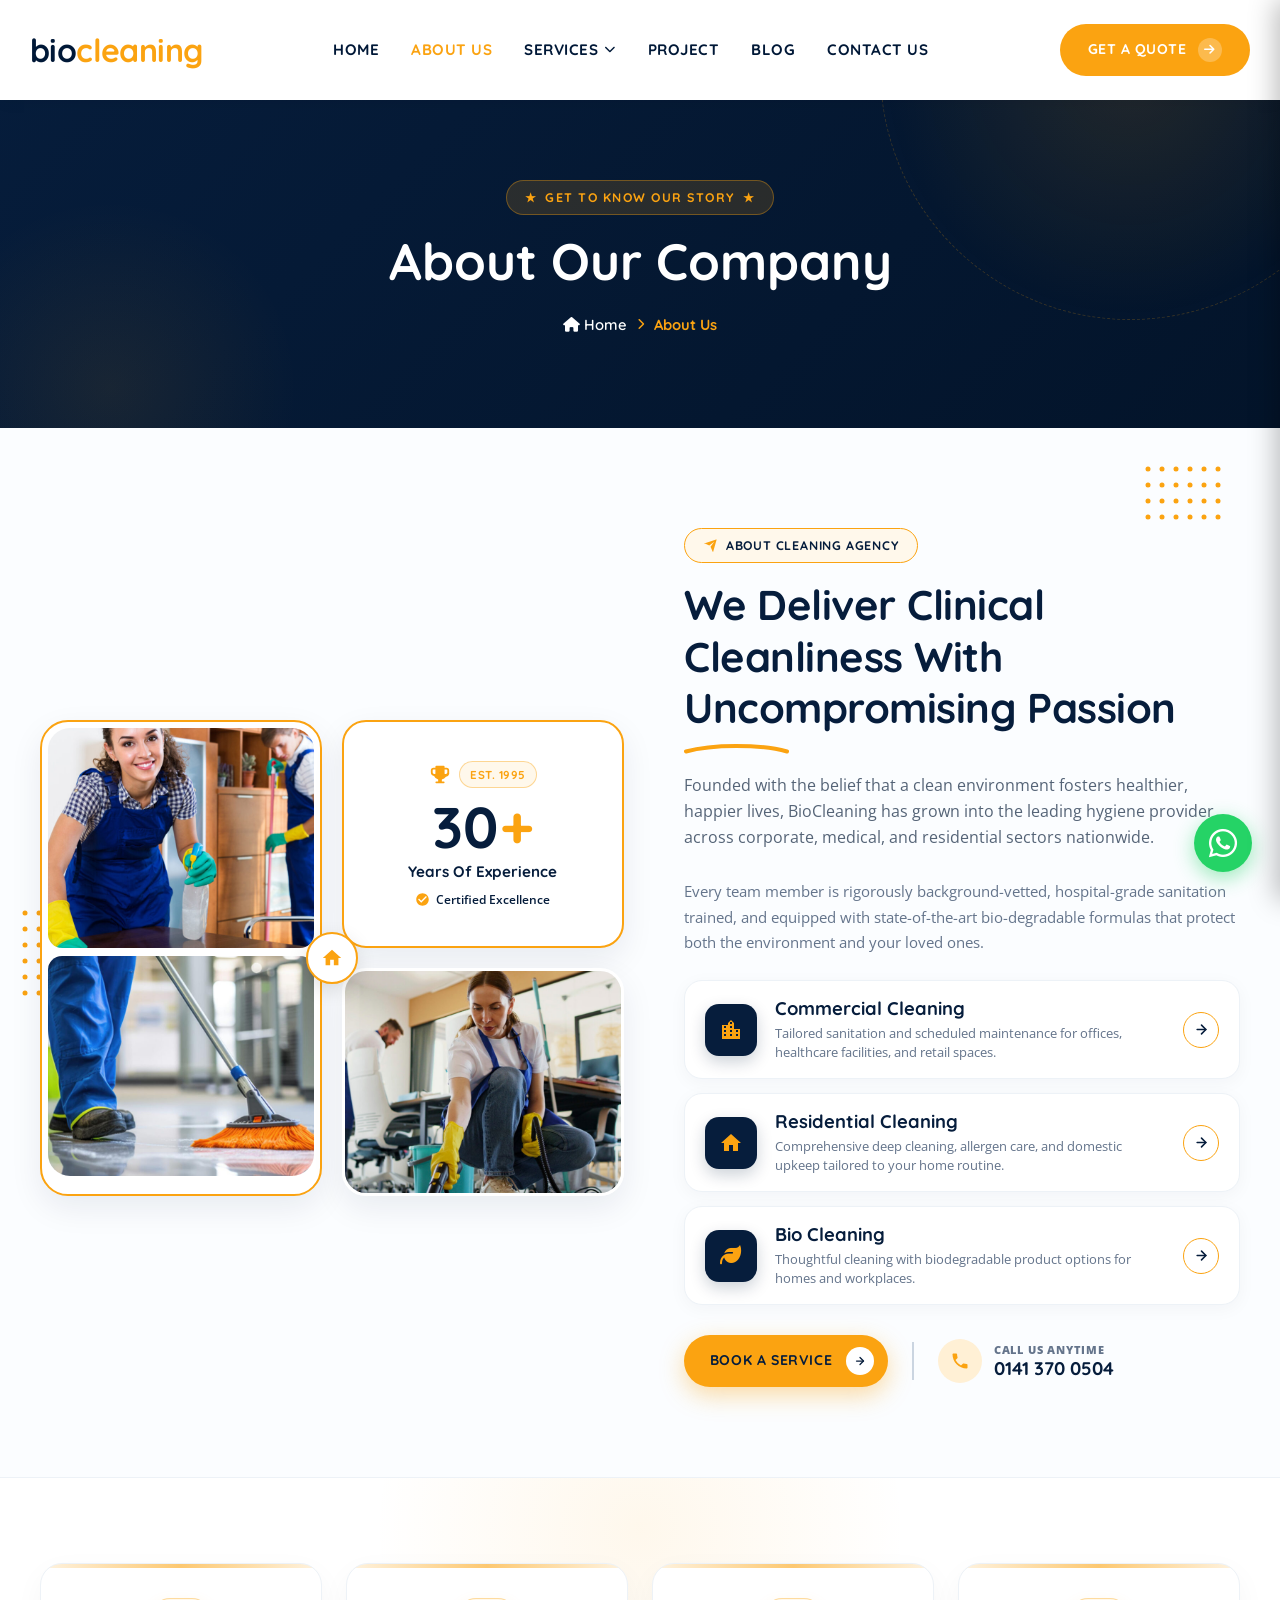
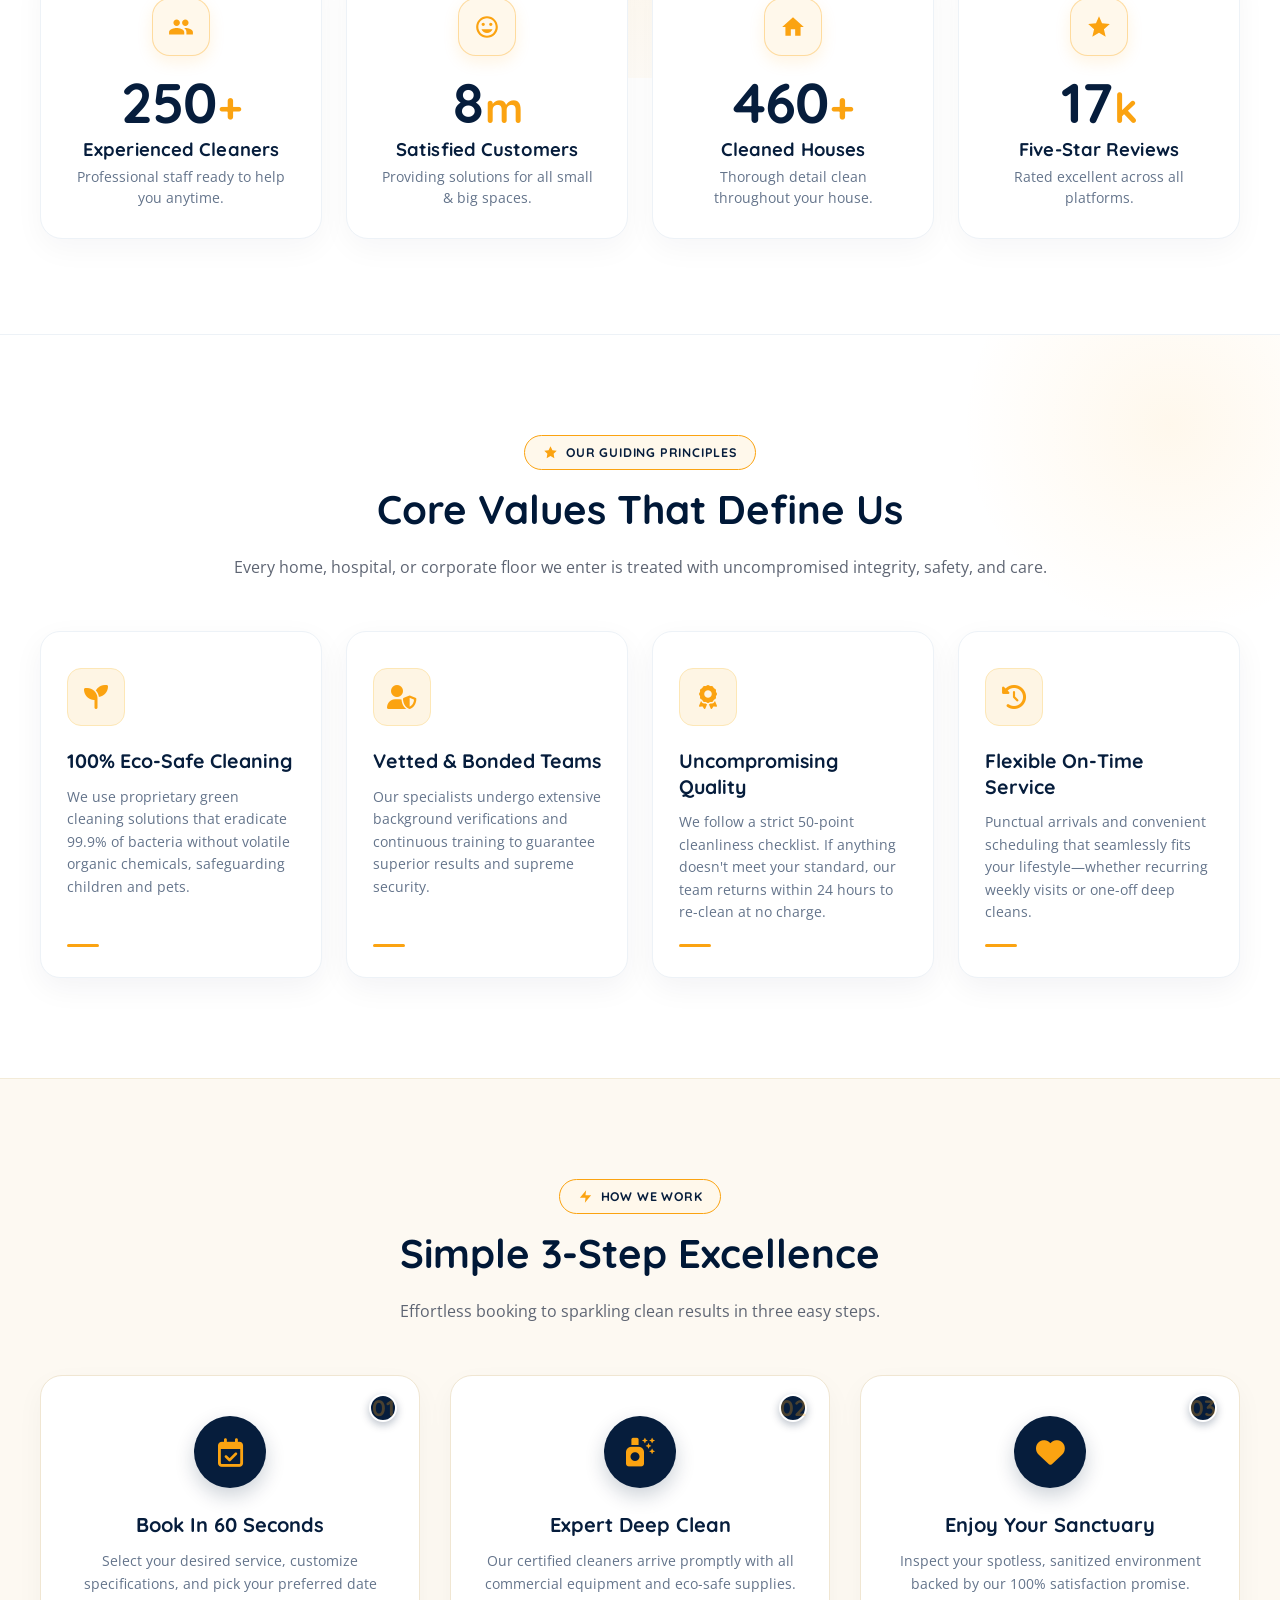
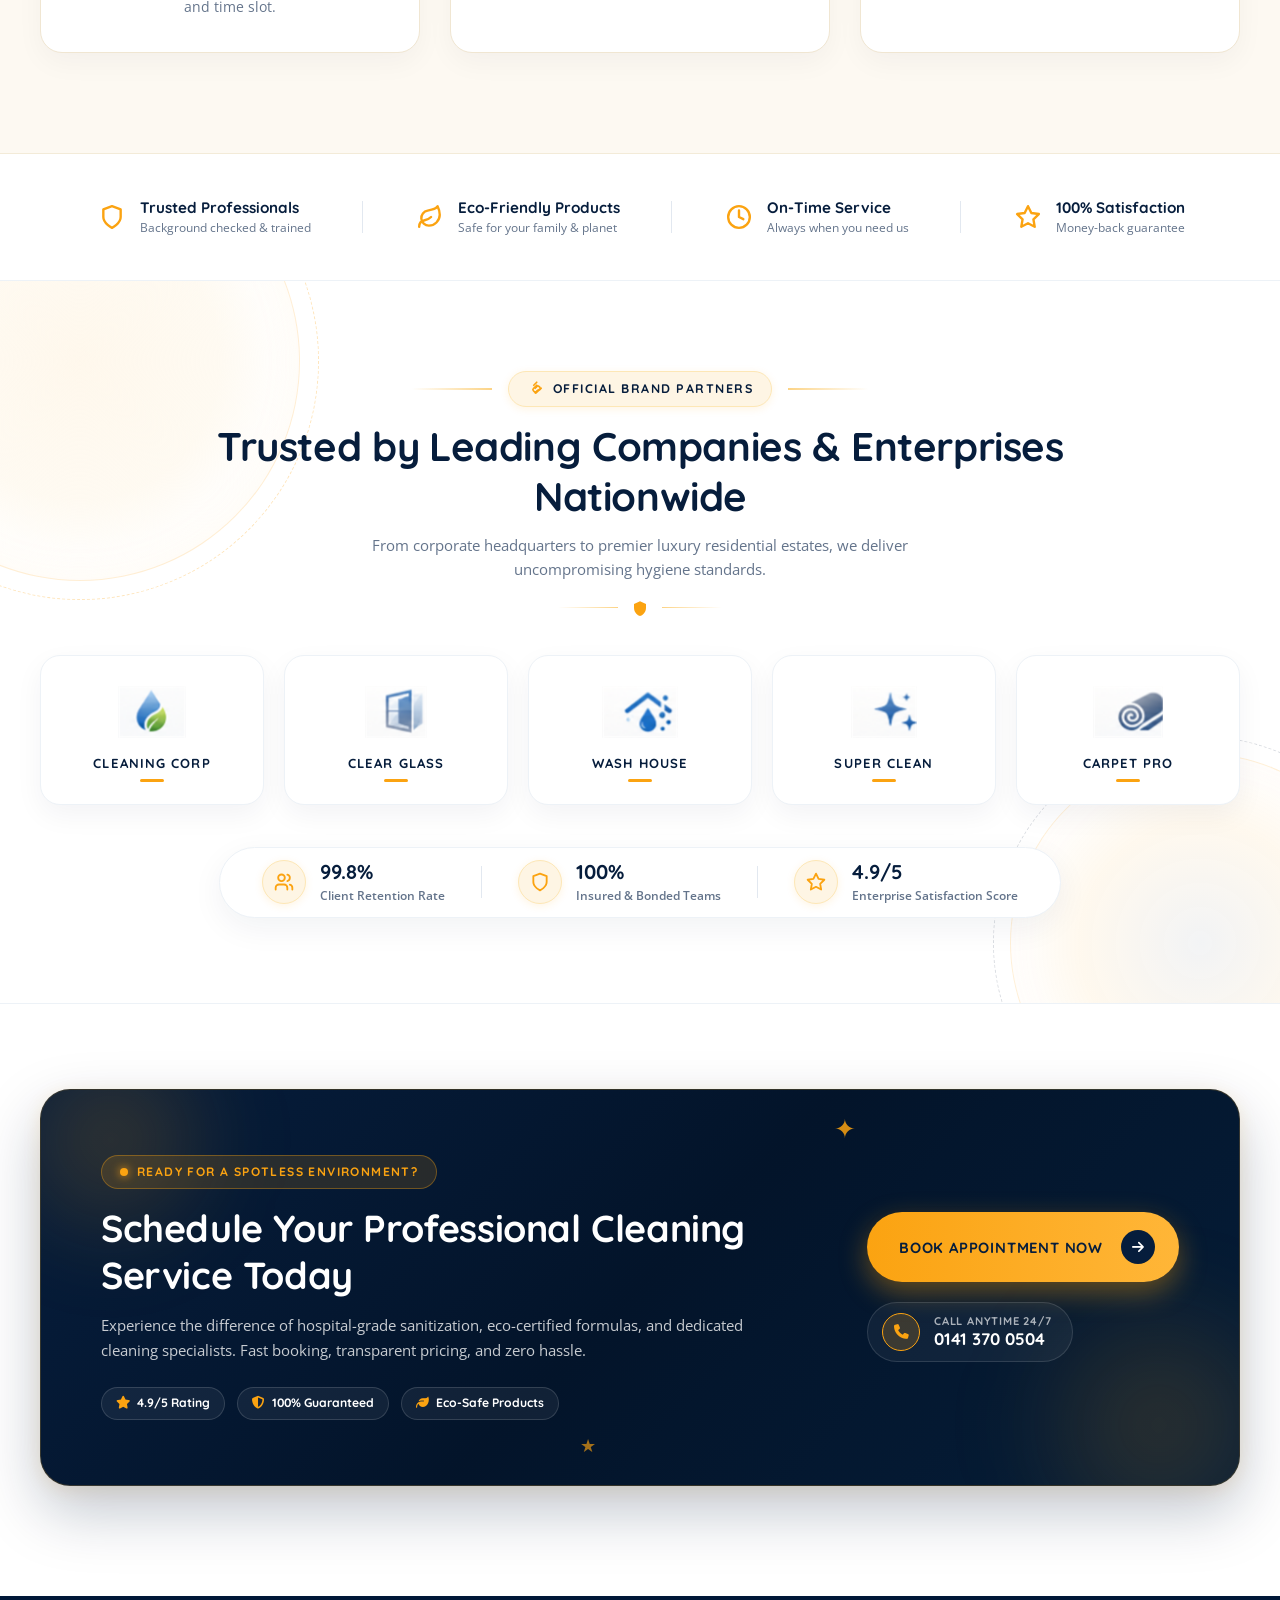
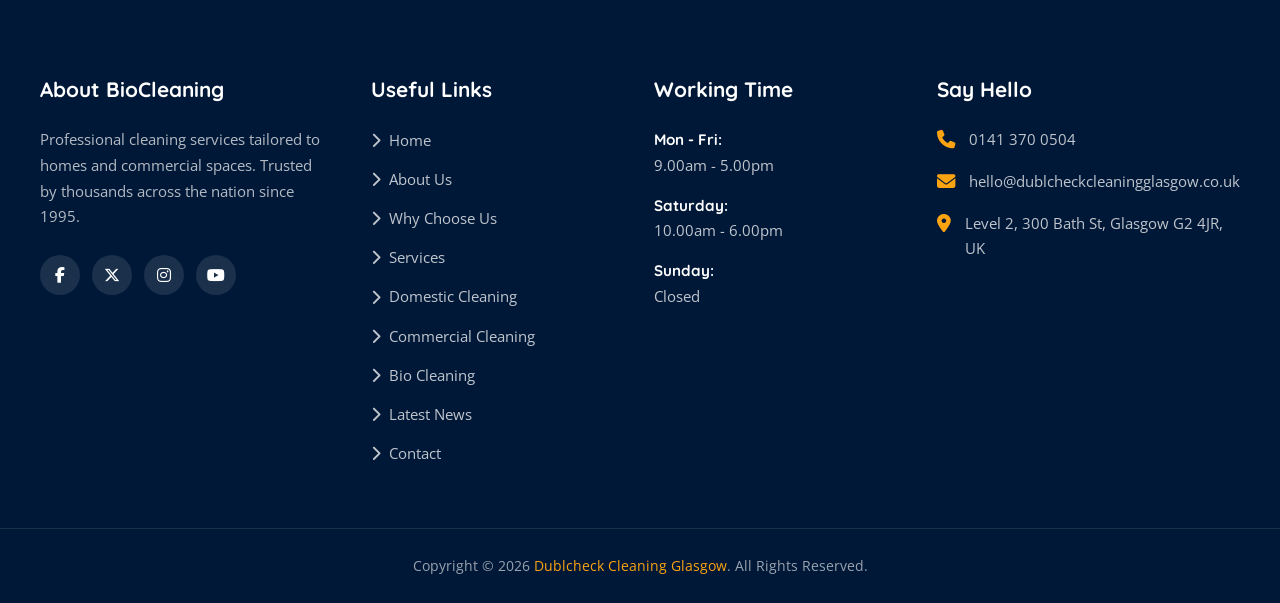
==== about.html @ 75a627cc "added" ====
<!DOCTYPE html>
<html lang="en">
<head>
  <meta charset="UTF-8">
  <meta name="viewport" content="width=device-width, initial-scale=1.0">
  <title>About Us - BioCleaning Professional Cleaning Services</title>

  <!-- Favicon -->
  <link rel="icon" type="image/png" href="assets/images/cropped-fevicon-32x32.png">

  <!-- Google Fonts -->
  <link rel="preconnect" href="https://fonts.googleapis.com">
  <link rel="preconnect" href="https://fonts.gstatic.com" crossorigin>
  <link href="https://fonts.googleapis.com/css2?family=Caveat:wght@600;700&family=Open+Sans:wght@400;500;600;700&family=Quicksand:wght@600;700&display=swap" rel="stylesheet">

  <!-- Font Awesome 6 Icons CDN -->
  <link rel="stylesheet" href="https://cdnjs.cloudflare.com/ajax/libs/font-awesome/6.5.1/css/all.min.css">

  <!-- Stylesheets -->
  <link rel="stylesheet" href="css/style.css?v=8.5">
  <link rel="stylesheet" href="css/responsive.css?v=8.5">
</head>
<body class="page-about">

  <!-- ==========================================================================
       HEADER & NAVIGATION (EXACT SAME AS HOME PAGE)
       ========================================================================== -->
  <header class="site-header">
    <div class="header-container">
      <!-- Logo (Text Branding) -->
      <a href="index.html" class="logo-area text-logo">
        <span class="logo-text">bio<span class="logo-accent">cleaning</span></span>
      </a>

      <!-- Desktop Navigation Menu -->
      <nav class="main-nav">
        <ul class="nav-list">
          <li class="nav-item">
            <a href="index.html" class="nav-link">Home</a>
          </li>
          <li class="nav-item active">
            <a href="about.html" class="nav-link">About Us</a>
          </li>
          <li class="nav-item nav-item-has-mega">
            <a href="index.html#services" class="nav-link">Services <i class="fa-solid fa-chevron-down"></i></a>
            <div class="dropdown-mega-menu">
              <div class="mega-menu-grid">
                <!-- Left Column: Commercial Cleaning -->
                <div class="mega-menu-column commercial-column">
                  <div class="mega-column-header">
                    <span class="mega-header-icon"><i class="fa-solid fa-building"></i></span>
                    <div class="mega-header-title">
                      <h4>Commercial Cleaning</h4>
                      <small>Enterprise & Facility</small>
                    </div>
                  </div>
                  <ul class="mega-service-list">
                    <li><a href="index.html#services"><i class="fa-solid fa-chevron-right"></i> Office & Workspace Cleaning</a></li>
                    <li><a href="index.html#services"><i class="fa-solid fa-chevron-right"></i> Corporate Facility Maintenance</a></li>
                    <li><a href="index.html#services"><i class="fa-solid fa-chevron-right"></i> Commercial Floor Scrubbing</a></li>
                    <li><a href="index.html#services"><i class="fa-solid fa-chevron-right"></i> Industrial & Warehouse Cleaning</a></li>
                    <li><a href="index.html#services"><i class="fa-solid fa-chevron-right"></i> Window & Glass Facade Cleaning</a></li>
                    <li><a href="index.html#services"><i class="fa-solid fa-chevron-right"></i> Healthcare & Clinic Sanitization</a></li>
                    <li><a href="index.html#services"><i class="fa-solid fa-chevron-right"></i> Post-Construction Cleanup</a></li>
                  </ul>
                  <a href="index.html#services" class="mega-col-footer-btn">
                    <span>Explore Commercial</span>
                    <i class="fa-solid fa-arrow-right"></i>
                  </a>
                </div>

                <!-- Right Column: Domestic Cleaning -->
                <div class="mega-menu-column domestic-column">
                  <div class="mega-column-header">
                    <span class="mega-header-icon"><i class="fa-solid fa-house-chimney"></i></span>
                    <div class="mega-header-title">
                      <h4>Domestic Cleaning</h4>
                      <small>Home & Residential</small>
                    </div>
                  </div>
                  <ul class="mega-service-list">
                    <li><a href="index.html#services"><i class="fa-solid fa-chevron-right"></i> House & Apartment Deep Clean</a></li>
                    <li><a href="index.html#services"><i class="fa-solid fa-chevron-right"></i> Kitchen & Oven Degreasing</a></li>
                    <li><a href="index.html#services"><i class="fa-solid fa-chevron-right"></i> Bathroom Sanitization & Tiles</a></li>
                    <li><a href="index.html#services"><i class="fa-solid fa-chevron-right"></i> Carpet & Upholstery Steaming</a></li>
                    <li><a href="index.html#services"><i class="fa-solid fa-chevron-right"></i> Move-In / Move-Out Cleaning</a></li>
                    <li><a href="index.html#services"><i class="fa-solid fa-chevron-right"></i> Spring Seasonal Refresh</a></li>
                    <li><a href="index.html#services"><i class="fa-solid fa-chevron-right"></i> Bio-Safe Allergen Elimination</a></li>
                  </ul>
                  <a href="index.html#services" class="mega-col-footer-btn">
                    <span>Explore Domestic</span>
                    <i class="fa-solid fa-arrow-right"></i>
                  </a>
                </div>
                <div class="mega-menu-column bio-column">
                  <div class="mega-column-header">
                    <span class="mega-header-icon"><i class="fa-solid fa-leaf"></i></span>
                    <div class="mega-header-title">
                      <h4>Bio Cleaning</h4>
                      <small>Eco-Friendly &amp; Hygienic</small>
                    </div>
                  </div>
                  <ul class="mega-service-list">
                    <li><a href="bio-cleaning.html#biohazard"><i class="fa-solid fa-chevron-right"></i> Biohazard &amp; Trauma Cleaning</a></li>
                    <li><a href="bio-cleaning.html#restoration"><i class="fa-solid fa-chevron-right"></i> Environmental &amp; Structural Restoration</a></li>
                    <li><a href="bio-cleaning.html#infection-control"><i class="fa-solid fa-chevron-right"></i> Infection Control &amp; Public Health</a></li>
                    <li><a href="bio-cleaning.html#social-support"><i class="fa-solid fa-chevron-right"></i> Social &amp; Mental-Health-Related Cleaning</a></li>
                  </ul>
                  <a href="bio-cleaning.html" class="mega-col-footer-btn">
                    <span>Explore Bio Cleaning</span>
                    <i class="fa-solid fa-arrow-right"></i>
                  </a>
                </div>
              </div>
            </div>
          </li>
          <li class="nav-item">
            <a href="index.html#projects" class="nav-link">Project</a>
          </li>
          <li class="nav-item">
            <a href="index.html#blog" class="nav-link">Blog</a>
          </li>
          <li class="nav-item">
            <a href="index.html#footer" class="nav-link">Contact Us</a>
          </li>
        </ul>
      </nav>

      <!-- Header Right Utilities -->
      <div class="header-right">
        <a href="index.html#bookingCard" class="btn btn-primary header-quote-btn">
          <span>Get a Quote</span>
          <span class="btn-arrow"><i class="fa-solid fa-arrow-right"></i></span>
        </a>
        <button class="hamburger-btn" aria-label="Toggle Menu"><i class="fa-solid fa-bars"></i></button>
      </div>
    </div>
  </header>

  <!-- Mobile Drawer Menu -->
  <div class="drawer-backdrop"></div>
  <aside class="mobile-drawer">
    <div class="mobile-drawer-header">
      <div class="mobile-logo text-logo">
        <a href="index.html" class="logo-text logo-text-white">bio<span class="logo-accent">cleaning</span></a>
      </div>
      <button class="mobile-close-btn" aria-label="Close Menu"><i class="fa-solid fa-xmark"></i></button>
    </div>
    <ul class="mobile-nav-list">
      <li class="mobile-nav-item"><a href="index.html">Home</a></li>
      <li class="mobile-nav-item active"><a href="about.html">About Us</a></li>
      <li class="mobile-nav-item"><a href="index.html#why-choose">Why Choose Us</a></li>
      <li class="mobile-nav-item"><a href="index.html#process">How It Works</a></li>
      <li class="mobile-nav-item mobile-nav-has-sub">
        <a href="index.html#services" class="mobile-sub-toggle">Our Services <i class="fa-solid fa-chevron-down"></i></a>
        <div class="mobile-sub-menu">
          <div class="mobile-sub-column">
            <span class="mobile-sub-header"><i class="fa-solid fa-building"></i> Commercial Cleaning</span>
            <ul class="mobile-sub-items">
              <li><a href="index.html#services"><i class="fa-solid fa-angle-right"></i> Office & Workspace</a></li>
              <li><a href="index.html#services"><i class="fa-solid fa-angle-right"></i> Facility Maintenance</a></li>
              <li><a href="index.html#services"><i class="fa-solid fa-angle-right"></i> Floor Scrubbing</a></li>
              <li><a href="index.html#services"><i class="fa-solid fa-angle-right"></i> Clinic Sanitization</a></li>
            </ul>
          </div>
          <div class="mobile-sub-column">
            <span class="mobile-sub-header"><i class="fa-solid fa-house-chimney"></i> Domestic Cleaning</span>
            <ul class="mobile-sub-items">
              <li><a href="index.html#services"><i class="fa-solid fa-angle-right"></i> House & Apartment</a></li>
              <li><a href="index.html#services"><i class="fa-solid fa-angle-right"></i> Kitchen & Oven Degreasing</a></li>
              <li><a href="index.html#services"><i class="fa-solid fa-angle-right"></i> Carpet & Upholstery</a></li>
              <li><a href="index.html#services"><i class="fa-solid fa-angle-right"></i> Move-In / Move-Out</a></li>
            </ul>
          </div>
          <div class="mobile-sub-column">
            <span class="mobile-sub-header"><i class="fa-solid fa-leaf"></i> Bio Cleaning</span>
            <ul class="mobile-sub-items">
              <li><a href="bio-cleaning.html#biohazard"><i class="fa-solid fa-angle-right"></i> Biohazard &amp; Trauma Cleaning</a></li>
              <li><a href="bio-cleaning.html#restoration"><i class="fa-solid fa-angle-right"></i> Environmental &amp; Structural Restoration</a></li>
              <li><a href="bio-cleaning.html#infection-control"><i class="fa-solid fa-angle-right"></i> Infection Control &amp; Public Health</a></li>
              <li><a href="bio-cleaning.html#social-support"><i class="fa-solid fa-angle-right"></i> Social &amp; Mental-Health-Related Cleaning</a></li>
            </ul>
          </div>
        </div>
      </li>
      <li class="mobile-nav-item"><a href="index.html#counters">Achievements</a></li>
      <li class="mobile-nav-item"><a href="index.html#projects">Projects</a></li>
      <li class="mobile-nav-item"><a href="index.html#testimonials">Testimonials</a></li>
      <li class="mobile-nav-item"><a href="index.html#blog">Latest News</a></li>
      <li class="mobile-nav-item"><a href="#footer">Contact Us</a></li>
    </ul>
    <div class="mobile-drawer-footer">
      <div class="mobile-contact-item">
        <i class="fa-solid fa-phone"></i>
        <a href="tel:+441413700504" style="color: inherit; text-decoration: none;">0141 370 0504</a>
      </div>
      <div class="mobile-contact-item">
        <i class="fa-solid fa-envelope"></i>
        <a href="mailto:hello@dublcheckcleaningglasgow.co.uk" style="color: inherit; text-decoration: none;">hello@dublcheckcleaningglasgow.co.uk</a>
      </div>
      <div class="mobile-contact-item">
        <i class="fa-solid fa-location-dot"></i>
        <span>Level 2, 300 Bath St, Glasgow G2 4JR, UK</span>
      </div>
    </div>
  </aside>

  <!-- ==========================================================================
       PAGE HERO / BREADCRUMB BANNER
       ========================================================================== -->
  <section class="page-banner-section">
    <!-- Ambient Golden Contour Gradient Circles -->
    <div class="page-banner-circle page-banner-circle-tr" aria-hidden="true"></div>
    <div class="page-banner-circle page-banner-circle-bl" aria-hidden="true"></div>

    <div class="container">
      <div class="page-banner-content text-center">
        <!-- Sub-badge Pill -->
        <div class="page-banner-badge">
          <span class="badge-sparkle">★</span>
          <span>GET TO KNOW OUR STORY</span>
          <span class="badge-sparkle">★</span>
        </div>

        <h1 class="page-banner-title">
          About Our <span class="title-highlight">Company</span>
        </h1>

        <div class="page-banner-breadcrumb">
          <a href="index.html"><i class="fa-solid fa-house"></i> Home</a>
          <span class="breadcrumb-separator"><i class="fa-solid fa-chevron-right"></i></span>
          <span class="breadcrumb-current">About Us</span>
        </div>
      </div>
    </div>
  </section>

  <!-- ==========================================================================
       PRIMARY ABOUT AGENCY SHOWCASE SECTION
       ========================================================================== -->
  <section class="about-agency-section about-page-main">
    <!-- Mid-Left 3x6 Yellow Dot Matrix -->
    <svg class="about-decor-dots dots-left" width="38" height="92" viewBox="0 0 38 92" fill="none" aria-hidden="true">
      <circle cx="5" cy="6" r="2.5" fill="#fba311"/>
      <circle cx="19" cy="6" r="2.5" fill="#fba311"/>
      <circle cx="33" cy="6" r="2.5" fill="#fba311"/>
      <circle cx="5" cy="22" r="2.5" fill="#fba311"/>
      <circle cx="19" cy="22" r="2.5" fill="#fba311"/>
      <circle cx="33" cy="22" r="2.5" fill="#fba311"/>
      <circle cx="5" cy="38" r="2.5" fill="#fba311"/>
      <circle cx="19" cy="38" r="2.5" fill="#fba311"/>
      <circle cx="33" cy="38" r="2.5" fill="#fba311"/>
      <circle cx="5" cy="54" r="2.5" fill="#fba311"/>
      <circle cx="19" cy="54" r="2.5" fill="#fba311"/>
      <circle cx="33" cy="54" r="2.5" fill="#fba311"/>
      <circle cx="5" cy="70" r="2.5" fill="#fba311"/>
      <circle cx="19" cy="70" r="2.5" fill="#fba311"/>
      <circle cx="33" cy="70" r="2.5" fill="#fba311"/>
      <circle cx="5" cy="86" r="2.5" fill="#fba311"/>
      <circle cx="19" cy="86" r="2.5" fill="#fba311"/>
      <circle cx="33" cy="86" r="2.5" fill="#fba311"/>
    </svg>

    <!-- Top-Right 6x4 Yellow Dot Matrix -->
    <svg class="about-decor-dots dots-right" width="88" height="58" viewBox="0 0 88 58" fill="none" aria-hidden="true">
      <circle cx="6" cy="6" r="2.5" fill="#fba311"/>
      <circle cx="20" cy="6" r="2.5" fill="#fba311"/>
      <circle cx="34" cy="6" r="2.5" fill="#fba311"/>
      <circle cx="48" cy="6" r="2.5" fill="#fba311"/>
      <circle cx="62" cy="6" r="2.5" fill="#fba311"/>
      <circle cx="76" cy="6" r="2.5" fill="#fba311"/>
      <circle cx="6" cy="22" r="2.5" fill="#fba311"/>
      <circle cx="20" cy="22" r="2.5" fill="#fba311"/>
      <circle cx="34" cy="22" r="2.5" fill="#fba311"/>
      <circle cx="48" cy="22" r="2.5" fill="#fba311"/>
      <circle cx="62" cy="22" r="2.5" fill="#fba311"/>
      <circle cx="76" cy="22" r="2.5" fill="#fba311"/>
      <circle cx="6" cy="38" r="2.5" fill="#fba311"/>
      <circle cx="20" cy="38" r="2.5" fill="#fba311"/>
      <circle cx="34" cy="38" r="2.5" fill="#fba311"/>
      <circle cx="48" cy="38" r="2.5" fill="#fba311"/>
      <circle cx="62" cy="38" r="2.5" fill="#fba311"/>
      <circle cx="76" cy="38" r="2.5" fill="#fba311"/>
      <circle cx="6" cy="54" r="2.5" fill="#fba311"/>
      <circle cx="20" cy="54" r="2.5" fill="#fba311"/>
      <circle cx="34" cy="54" r="2.5" fill="#fba311"/>
      <circle cx="48" cy="54" r="2.5" fill="#fba311"/>
      <circle cx="62" cy="54" r="2.5" fill="#fba311"/>
      <circle cx="76" cy="54" r="2.5" fill="#fba311"/>
    </svg>

    <div class="container">
      <div class="about-agency-grid">
        <!-- Left Column: 4-Quadrant Photo & Experience Collage -->
        <div class="about-collage-container">
          <div class="about-collage-grid">
            <!-- Left Continuous Frame (Top-Left Cleaner & Bottom-Left Mopping) -->
            <div class="about-collage-left-frame">
              <div class="collage-tile tile-tl">
                <img src="assets/images/service-img-04-880x620.jpg" alt="Professional Cleaner Smiling with Spray Bottle" class="collage-img">
              </div>
              <div class="collage-tile tile-bl">
                <img src="assets/images/service-img-03-880x620.jpg" alt="Floor Sanitation and Mopping" class="collage-img">
              </div>
            </div>

            <!-- Right Column: Experience Card (Top) & Bottom-Right Deep Cleaner Photo -->
            <div class="about-collage-right-col">
              <!-- Top Card: 30+ Years Experience Luxury Gold-Bordered Card -->
              <div class="about-exp-card">
                <div class="about-exp-top-row">
                  <svg class="exp-trophy-icon" width="22" height="22" viewBox="0 0 24 24" fill="#fba311"><path d="M19 4h-2V3a1 1 0 0 0-1-1H8a1 1 0 0 0-1 1v1H5a3 3 0 0 0-3 3v2a4 4 0 0 0 3.5 3.96A7 7 0 0 0 10 16.83V19H8a1 1 0 0 0 0 2h8a1 1 0 0 0 0-2h-2v-2.17a7 7 0 0 0 4.5-2.87A4 4 0 0 0 22 9V7a3 3 0 0 0-3-3zM4 9V7a1 1 0 0 1 1-1h2v4.74A2 2 0 0 1 4 9zm16 0a2 2 0 0 1-3 1.74V6h2a1 1 0 0 1 1 1v2z"/></svg>
                  <span class="about-est-badge">EST. 1995</span>
                </div>
                <div class="about-exp-number">30<span class="about-exp-plus">+</span></div>
                <div class="about-exp-label">Years Of Experience</div>
                <div class="about-exp-cert">
                  <svg width="15" height="15" viewBox="0 0 24 24" fill="#fba311"><path d="M12 2C6.48 2 2 6.48 2 12s4.48 10 10 10 10-4.48 10-10S17.52 2 12 2zm-2 15l-5-5 1.41-1.41L10 14.17l7.59-7.59L19 8l-9 9z"/></svg>
                  <span>Certified Excellence</span>
                </div>
              </div>

              <!-- Bottom Card: Crouching Deep Cleaner Specialist Photo -->
              <div class="collage-tile tile-br">
                <img src="assets/images/service-img-02-880x620.jpg" alt="Commercial Deep Cleaning Specialist" class="collage-img">
              </div>
            </div>

            <!-- Center Intersection Floating Gold-Framed House Badge -->
            <div class="about-center-badge" aria-label="Eco-Friendly Home & Office Care">
              <svg width="22" height="22" viewBox="0 0 24 24" fill="#fba311"><path d="M10 20v-6h4v6h5v-8h3L12 3 2 12h3v8z"/></svg>
            </div>
          </div>
        </div>

        <!-- Right Column: Content Area -->
        <div class="about-agency-content">
          <!-- Subtitle Kicker Pill Badge -->
          <div class="about-agency-kicker">
            <span class="about-kicker-pill">
              <svg width="15" height="15" viewBox="0 0 24 24" fill="#fba311"><path d="M1.946 9.315c-.522-.174-.527-.455.01-.634l19.087-6.362c.529-.176.832.12.684.638l-5.454 19.086c-.15.529-.455.547-.679.045L12 14l6-8-8 6-6.054-2.685z"/></svg>
              <span>ABOUT CLEANING AGENCY</span>
            </span>
          </div>

          <!-- Main Title with Golden Swoosh Underline -->
          <div class="about-title-wrapper">
            <h2 class="about-agency-title main-title">We Deliver Clinical Cleanliness With Uncompromising Passion</h2>
            <svg class="about-title-swoosh" width="105" height="12" viewBox="0 0 105 12" fill="none" aria-hidden="true">
              <path d="M2 9.5C28 2 76 2 103 9.5" stroke="#fba311" stroke-width="4" stroke-linecap="round"/>
            </svg>
          </div>

          <!-- Introductory Paragraph -->
          <p class="about-agency-lead">
            Founded with the belief that a clean environment fosters healthier, happier lives, BioCleaning has grown into the leading hygiene provider across corporate, medical, and residential sectors nationwide.
          </p>

          <p class="about-body-text">
            Every team member is rigorously background-vetted, hospital-grade sanitation trained, and equipped with state-of-the-art bio-degradable formulas that protect both the environment and your loved ones.
          </p>

          <!-- Cleaning service cards -->
          <div class="about-agency-features">
            <a href="commercial-cleaning.html" class="about-feature-card">
              <div class="about-feature-icon-box">
                <svg width="24" height="24" viewBox="0 0 24 24" fill="#fba311"><path d="M15 11V5l-3-3-3 3v2H3v14h18V11h-6zm-8 7H5v-2h2v2zm0-4H5v-2h2v2zm0-4H5V8h2v2zm6 8h-2v-2h2v2zm0-4h-2v-2h2v2zm0-4h-2V8h2v2zm0-4h-2V4h2v2zm6 12h-2v-2h2v2zm0-4h-2v-2h2v2z"/></svg>
              </div>
              <div class="about-feature-text">
                <h4 class="about-feature-title">Commercial Cleaning</h4>
                <p class="about-feature-desc">Tailored sanitation and scheduled maintenance for offices, healthcare facilities, and retail spaces.</p>
              </div>
              <div class="feature-card-arrow" aria-hidden="true">
                <svg width="15" height="15" viewBox="0 0 24 24" fill="none" stroke="#061d3c" stroke-width="2.5" stroke-linecap="round" stroke-linejoin="round"><line x1="5" y1="12" x2="19" y2="12"></line><polyline points="12 5 19 12 12 19"></polyline></svg>
              </div>
            </a>

            <a href="domestic-cleaning.html" class="about-feature-card">
              <div class="about-feature-icon-box">
                <svg width="24" height="24" viewBox="0 0 24 24" fill="#fba311"><path d="M12 3L2 12h3v8h5v-6h4v6h5v-8h3L12 3z"/></svg>
              </div>
              <div class="about-feature-text">
                <h4 class="about-feature-title">Residential Cleaning</h4>
                <p class="about-feature-desc">Comprehensive deep cleaning, allergen care, and domestic upkeep tailored to your home routine.</p>
              </div>
              <div class="feature-card-arrow" aria-hidden="true">
                <svg width="15" height="15" viewBox="0 0 24 24" fill="none" stroke="#061d3c" stroke-width="2.5" stroke-linecap="round" stroke-linejoin="round"><line x1="5" y1="12" x2="19" y2="12"></line><polyline points="12 5 19 12 12 19"></polyline></svg>
              </div>
            </a>

            <a href="bio-cleaning.html" class="about-feature-card">
              <div class="about-feature-icon-box">
                <i class="fa-solid fa-leaf" aria-hidden="true"></i>
              </div>
              <div class="about-feature-text">
                <h4 class="about-feature-title">Bio Cleaning</h4>
                <p class="about-feature-desc">Thoughtful cleaning with biodegradable product options for homes and workplaces.</p>
              </div>
              <div class="feature-card-arrow" aria-hidden="true">
                <svg width="15" height="15" viewBox="0 0 24 24" fill="none" stroke="#061d3c" stroke-width="2.5" stroke-linecap="round" stroke-linejoin="round"><line x1="5" y1="12" x2="19" y2="12"></line><polyline points="12 5 19 12 12 19"></polyline></svg>
              </div>
            </a>
          </div>

          <!-- Actions: Signature Gold Button & Hotline Callout -->
          <div class="about-agency-actions">
            <a href="index.html#bookingCard" class="about-action-btn">
              <span>BOOK A SERVICE</span>
              <span class="btn-arrow">
                <svg width="12" height="12" viewBox="0 0 24 24" fill="none" stroke="#061d3c" stroke-width="2.5" stroke-linecap="round" stroke-linejoin="round"><line x1="5" y1="12" x2="19" y2="12"></line><polyline points="12 5 19 12 12 19"></polyline></svg>
              </span>
            </a>

            <div class="about-action-divider" aria-hidden="true"></div>

            <div class="about-hotline-wrap">
              <div class="about-hotline-icon">
                <svg width="20" height="20" viewBox="0 0 24 24" fill="#fba311"><path d="M6.62 10.79a15.053 15.053 0 006.59 6.59l2.2-2.2c.27-.27.67-.36 1.02-.24 1.12.37 2.33.57 3.57.57.55 0 1 .45 1 1V20c0 .55-.45 1-1 1-9.39 0-17-7.61-17-17 0-.55.45-1 1-1h3.5c.55 0 1 .45 1 1 0 1.25.2 2.45.57 3.57.11.35.03.74-.25 1.02l-2.2 2.2z"/></svg>
              </div>
              <div class="about-hotline-info">
                <span class="hotline-tag">CALL US ANYTIME</span>
                <a href="tel:+441413700504" class="hotline-number">0141 370 0504</a>
              </div>
            </div>
          </div>
        </div>
      </div>
    </div>
  </section>

  <!-- ==========================================================================
       COUNTERS / STATS BANNER
       ========================================================================== -->
  <section class="counters-section about-counters">
    <div class="container">
      <div class="counters-grid">
        <!-- Item 1: Experienced Cleaners -->
        <div class="counter-item">
          <div class="counter-card-bar"></div>
          <div class="counter-icon-wrap">
            <svg width="26" height="26" viewBox="0 0 24 24" fill="#fba311"><path d="M16 11c1.66 0 2.99-1.34 2.99-3S17.66 5 16 5c-1.66 0-3 1.34-3 3s1.34 3 3 3zm-8 0c1.66 0 2.99-1.34 2.99-3S9.66 5 8 5C6.34 5 5 6.34 5 8s1.34 3 3 3zm0 2c-2.33 0-7 1.17-7 3.5V19h14v-2.5c0-2.33-4.67-3.5-7-3.5zm8 0c-.29 0-.62.02-.97.05 1.16.84 1.97 1.97 1.97 3.45V19h6v-2.5c0-2.33-4.67-3.5-7-3.5z"/></svg>
          </div>
          <div class="counter-value" data-target="250" data-suffix="+">
            <span class="counter-num">250</span><span class="counter-suffix">+</span>
          </div>
          <h4 class="counter-title">Experienced Cleaners</h4>
          <p class="counter-desc">Professional staff ready to help you anytime.</p>
        </div>

        <!-- Item 2: Satisfied Customers -->
        <div class="counter-item">
          <div class="counter-card-bar"></div>
          <div class="counter-icon-wrap">
            <svg width="26" height="26" viewBox="0 0 24 24" fill="#fba311"><path d="M11.99 2C6.47 2 2 6.48 2 12s4.47 10 9.99 10C17.52 22 22 17.52 22 12S17.52 2 11.99 2zM12 20c-4.42 0-8-3.58-8-8s3.58-8 8-8 8 3.58 8 8-3.58 8-8 8zm3.5-9c.83 0 1.5-.67 1.5-1.5S16.33 8 15.5 8 14 8.67 14 9.5s.67 1.5 1.5 1.5zm-7 0c.83 0 1.5-.67 1.5-1.5S9.33 8 8.5 8 7 8.67 7 9.5 7.67 11 8.5 11zm3.5 6.5c2.33 0 4.31-1.46 5.11-3.5H6.89c.8 2.04 2.78 3.5 5.11 3.5z"/></svg>
          </div>
          <div class="counter-value" data-target="14" data-suffix="m">
            <span class="counter-num">14</span><span class="counter-suffix">m</span>
          </div>
          <h4 class="counter-title">Satisfied Customers</h4>
          <p class="counter-desc">Providing solutions for all small & big spaces.</p>
        </div>

        <!-- Item 3: Cleaned Houses -->
        <div class="counter-item">
          <div class="counter-card-bar"></div>
          <div class="counter-icon-wrap">
            <svg width="26" height="26" viewBox="0 0 24 24" fill="#fba311"><path d="M10 20v-6h4v6h5v-8h3L12 3 2 12h3v8h5z"/></svg>
          </div>
          <div class="counter-value" data-target="460" data-suffix="+">
            <span class="counter-num">460</span><span class="counter-suffix">+</span>
          </div>
          <h4 class="counter-title">Cleaned Houses</h4>
          <p class="counter-desc">Thorough detail clean throughout your house.</p>
        </div>

        <!-- Item 4: Five-Star Reviews -->
        <div class="counter-item">
          <div class="counter-card-bar"></div>
          <div class="counter-icon-wrap">
            <svg width="26" height="26" viewBox="0 0 24 24" fill="#fba311"><path d="M12 17.27L18.18 21l-1.64-7.03L22 9.24l-7.19-.61L12 2 9.19 8.63 2 9.24l5.46 4.73L5.82 21z"/></svg>
          </div>
          <div class="counter-value" data-target="30" data-suffix="k">
            <span class="counter-num">30</span><span class="counter-suffix">k</span>
          </div>
          <h4 class="counter-title">Five-Star Reviews</h4>
          <p class="counter-desc">Rated excellent across all platforms.</p>
        </div>
      </div>
    </div>
  </section>

  <!-- ==========================================================================
       CORE VALUES & MISSION / VISION SECTION (Elevated Cards Grid)
       ========================================================================== -->
  <section class="about-values-section">
    <!-- Ambient Golden Glow Circle -->
    <div class="values-circle-tr" aria-hidden="true"></div>

    <div class="container">
      <div class="section-header text-center">
        <div class="about-kicker-pill" style="margin: 0 auto 14px;">
          <svg width="15" height="15" viewBox="0 0 24 24" fill="#fba311"><path d="M12 2l3.09 6.26L22 9.27l-5 4.87 1.18 6.88L12 17.77l-6.18 3.25L7 14.14 2 9.27l6.91-1.01L12 2z"/></svg>
          <span>OUR GUIDING PRINCIPLES</span>
        </div>
        <h2 class="main-title">Core Values That <span class="title-highlight">Define Us</span></h2>
        <p class="section-subtext">Every home, hospital, or corporate floor we enter is treated with uncompromised integrity, safety, and care.</p>
      </div>

      <div class="about-values-grid">
        <!-- Value 1 -->
        <div class="about-value-card">
          <div class="value-icon-box">
            <i class="fa-solid fa-seedling"></i>
          </div>
          <h3 class="value-title">100% Eco-Safe Cleaning</h3>
          <p class="value-desc">We use proprietary green cleaning solutions that eradicate 99.9% of bacteria without volatile organic chemicals, safeguarding children and pets.</p>
          <div class="value-card-dash"></div>
        </div>

        <!-- Value 2 -->
        <div class="about-value-card">
          <div class="value-icon-box">
            <i class="fa-solid fa-user-shield"></i>
          </div>
          <h3 class="value-title">Vetted &amp; Bonded Teams</h3>
          <p class="value-desc">Our specialists undergo extensive background verifications and continuous training to guarantee superior results and supreme security.</p>
          <div class="value-card-dash"></div>
        </div>

        <!-- Value 3 -->
        <div class="about-value-card">
          <div class="value-icon-box">
            <i class="fa-solid fa-award"></i>
          </div>
          <h3 class="value-title">Uncompromising Quality</h3>
          <p class="value-desc">We follow a strict 50-point cleanliness checklist. If anything doesn't meet your standard, our team returns within 24 hours to re-clean at no charge.</p>
          <div class="value-card-dash"></div>
        </div>

        <!-- Value 4 -->
        <div class="about-value-card">
          <div class="value-icon-box">
            <i class="fa-solid fa-clock-rotate-left"></i>
          </div>
          <h3 class="value-title">Flexible On-Time Service</h3>
          <p class="value-desc">Punctual arrivals and convenient scheduling that seamlessly fits your lifestyle—whether recurring weekly visits or one-off deep cleans.</p>
          <div class="value-card-dash"></div>
        </div>
      </div>
    </div>
  </section>

  <!-- ==========================================================================
       HOW WE WORK (PROCESS HIGHLIGHT)
       ========================================================================== -->
  <section class="about-process-section">
    <div class="container">
      <div class="section-header text-center">
        <div class="about-kicker-pill" style="margin: 0 auto 14px;">
          <svg width="15" height="15" viewBox="0 0 24 24" fill="#fba311"><path d="M13 2L3 14h9l-1 8 10-12h-9l1-8z"/></svg>
          <span>HOW WE WORK</span>
        </div>
        <h2 class="main-title">Simple 3-Step <span class="title-highlight">Excellence</span></h2>
        <p class="section-subtext">Effortless booking to sparkling clean results in three easy steps.</p>
      </div>

      <div class="about-steps-grid">
        <!-- Step 1 -->
        <div class="about-step-card">
          <div class="step-num-badge">01</div>
          <div class="step-icon-circle">
            <i class="fa-regular fa-calendar-check"></i>
          </div>
          <h4 class="step-title">Book In 60 Seconds</h4>
          <p class="step-desc">Select your desired service, customize specifications, and pick your preferred date and time slot.</p>
        </div>

        <!-- Step 2 -->
        <div class="about-step-card">
          <div class="step-num-badge">02</div>
          <div class="step-icon-circle">
            <i class="fa-solid fa-spray-can-sparkles"></i>
          </div>
          <h4 class="step-title">Expert Deep Clean</h4>
          <p class="step-desc">Our certified cleaners arrive promptly with all commercial equipment and eco-safe supplies.</p>
        </div>

        <!-- Step 3 -->
        <div class="about-step-card">
          <div class="step-num-badge">03</div>
          <div class="step-icon-circle">
            <i class="fa-solid fa-heart"></i>
          </div>
          <h4 class="step-title">Enjoy Your Sanctuary</h4>
          <p class="step-desc">Inspect your spotless, sanitized environment backed by our 100% satisfaction promise.</p>
        </div>
      </div>
    </div>
  </section>

  <!-- ==========================================================================
       TRUST BADGES BAR
       ========================================================================== -->
  <section class="about-trust-bar-section">
    <div class="container">
      <div class="trust-badges-container">
        <!-- Badge 1: Trusted Professionals -->
        <div class="trust-badge-item">
          <div class="trust-badge-icon">
            <svg width="26" height="26" viewBox="0 0 24 24" fill="none" stroke="#fba311" stroke-width="2.2" stroke-linecap="round" stroke-linejoin="round">
              <path d="M12 22s8-4 8-10V5l-8-3-8 3v7c0 6 8 10 8 10z"/>
            </svg>
          </div>
          <div class="trust-badge-text">
            <span class="trust-badge-title">Trusted Professionals</span>
            <p class="trust-badge-desc">Background checked & trained</p>
          </div>
        </div>

        <div class="trust-divider" aria-hidden="true"></div>

        <!-- Badge 2: Eco-Friendly Products -->
        <div class="trust-badge-item">
          <div class="trust-badge-icon">
            <svg width="26" height="26" viewBox="0 0 24 24" fill="none" stroke="#fba311" stroke-width="2.2" stroke-linecap="round" stroke-linejoin="round">
              <path d="M11 20A7 7 0 0 1 9.8 6.1C15.5 5 17 4.48 19 2c1 2 2 4.18 2 8 0 5.5-4.78 10-10 10Z"/>
              <path d="M2 21c0-3 1.85-5.36 5.08-6C9.5 14.52 12 13 13 12"/>
            </svg>
          </div>
          <div class="trust-badge-text">
            <span class="trust-badge-title">Eco-Friendly Products</span>
            <p class="trust-badge-desc">Safe for your family & planet</p>
          </div>
        </div>

        <div class="trust-divider" aria-hidden="true"></div>

        <!-- Badge 3: On-Time Service -->
        <div class="trust-badge-item">
          <div class="trust-badge-icon">
            <svg width="26" height="26" viewBox="0 0 24 24" fill="none" stroke="#fba311" stroke-width="2.2" stroke-linecap="round" stroke-linejoin="round">
              <circle cx="12" cy="12" r="10"/>
              <polyline points="12 6 12 12 16 14"/>
            </svg>
          </div>
          <div class="trust-badge-text">
            <span class="trust-badge-title">On-Time Service</span>
            <p class="trust-badge-desc">Always when you need us</p>
          </div>
        </div>

        <div class="trust-divider" aria-hidden="true"></div>

        <!-- Badge 4: 100% Satisfaction -->
        <div class="trust-badge-item">
          <div class="trust-badge-icon">
            <svg width="26" height="26" viewBox="0 0 24 24" fill="none" stroke="#fba311" stroke-width="2.2" stroke-linecap="round" stroke-linejoin="round">
              <polygon points="12 2 15.09 8.26 22 9.27 17 14.14 18.18 21.02 12 17.77 5.82 21.02 7 14.14 2 9.27 8.91 8.26 12 2"/>
            </svg>
          </div>
          <div class="trust-badge-text">
            <span class="trust-badge-title">100% Satisfaction</span>
            <p class="trust-badge-desc">Money-back guarantee</p>
          </div>
        </div>
      </div>
    </div>
  </section>

  <!-- ==========================================================================
       OFFICIAL BRAND PARTNERS (MATCHED 5-CARD BRAND GRID)
       ========================================================================== -->
  <section id="clients" class="clients-section">
    <!-- Ambient Corner Circular Gradients -->
    <div class="clients-decor-circle clients-circle-tl" aria-hidden="true"></div>
    <div class="clients-decor-circle clients-circle-br" aria-hidden="true"></div>

    <div class="container">
      <!-- Section Header -->
      <div class="clients-header">
        <div class="clients-badge-wrap">
          <span class="clients-badge-line left-line"></span>
          <div class="clients-badge-pill">
            <svg width="18" height="18" viewBox="0 0 24 24" fill="none" stroke="#fba311" stroke-width="2.2" stroke-linecap="round" stroke-linejoin="round">
              <path d="m11 17 2-2m-2-4 2-2m4 4 2-2m-8 6 4-4m-6-6 4-4"></path>
              <path d="M11 17a1 1 0 0 0 1.414 0l4.586-4.586a2 2 0 0 0 0-2.828l-1.172-1.172a2 2 0 0 0-2.828 0l-.828.828"></path>
              <path d="M13 7 8.5 11.5a2 2 0 0 0 0 2.828l1.172 1.172a2 2 0 0 0 2.828 0l.828-.828"></path>
            </svg>
            <span>OFFICIAL BRAND PARTNERS</span>
          </div>
          <span class="clients-badge-line right-line"></span>
        </div>

        <h2 class="clients-title main-title">Trusted by Leading Companies &amp; Enterprises Nationwide</h2>
        <p class="clients-subtitle">From corporate headquarters to premier luxury residential estates, we deliver uncompromising hygiene standards.</p>

        <!-- Subtitle Divider with Shield -->
        <div class="clients-sub-divider">
          <span class="divider-line left"></span>
          <span class="divider-shield">
            <svg width="16" height="18" viewBox="0 0 24 24" fill="#fba311">
              <path d="M12 2L3 6v6c0 5.55 3.84 10.74 9 12 5.16-1.26 9-6.45 9-12V6l-9-4z"/>
            </svg>
          </span>
          <span class="divider-line right"></span>
        </div>
      </div>

      <!-- 5 Partner Cards Row -->
      <div class="clients-cards-grid">
        <!-- Card 1: Cleaning Corp -->
        <div class="brand-partner-card">
          <div class="partner-icon-box">
            <img src="assets/images/partner-01-cleaningcorp.png" alt="Cleaning Corp">
          </div>
          <h4 class="partner-card-name">CLEANING CORP</h4>
          <span class="partner-gold-dash"></span>
        </div>

        <!-- Card 2: Clear Glass -->
        <div class="brand-partner-card">
          <div class="partner-icon-box">
            <img src="assets/images/partner-02-clearglass.png" alt="Clear Glass">
          </div>
          <h4 class="partner-card-name">CLEAR GLASS</h4>
          <span class="partner-gold-dash"></span>
        </div>

        <!-- Card 3: Wash House -->
        <div class="brand-partner-card">
          <div class="partner-icon-box">
            <img src="assets/images/partner-03-washhouse.png" alt="Wash House">
          </div>
          <h4 class="partner-card-name">WASH HOUSE</h4>
          <span class="partner-gold-dash"></span>
        </div>

        <!-- Card 4: Super Clean -->
        <div class="brand-partner-card">
          <div class="partner-icon-box">
            <img src="assets/images/partner-04-superclean.png" alt="Super Clean">
          </div>
          <h4 class="partner-card-name">SUPER CLEAN</h4>
          <span class="partner-gold-dash"></span>
        </div>

        <!-- Card 5: Carpet Pro -->
        <div class="brand-partner-card">
          <div class="partner-icon-box">
            <img src="assets/images/partner-05-carpetpro.png" alt="Carpet Pro">
          </div>
          <h4 class="partner-card-name">CARPET PRO</h4>
          <span class="partner-gold-dash"></span>
        </div>
      </div>

      <!-- Trust Stats Micro-Strip -->
      <div class="clients-stats-wrapper">
        <div class="clients-stats-strip">
          <div class="stat-pill-item">
            <div class="stat-icon-circle">
              <svg width="20" height="20" viewBox="0 0 24 24" fill="none" stroke="#fba311" stroke-width="2.2" stroke-linecap="round" stroke-linejoin="round">
                <path d="M16 21v-2a4 4 0 0 0-4-4H6a4 4 0 0 0-4 4v2"></path>
                <circle cx="9" cy="7" r="4"></circle>
                <path d="M22 21v-2a4 4 0 0 0-3-3.87"></path>
                <path d="M16 3.13a4 4 0 0 1 0 7.75"></path>
              </svg>
            </div>
            <div class="stat-info">
              <span class="stat-num">99.8%</span>
              <span class="stat-lbl">Client Retention Rate</span>
            </div>
          </div>

          <div class="stat-pill-divider"></div>

          <div class="stat-pill-item">
            <div class="stat-icon-circle">
              <svg width="20" height="20" viewBox="0 0 24 24" fill="none" stroke="#fba311" stroke-width="2.2" stroke-linecap="round" stroke-linejoin="round">
                <path d="M12 22s8-4 8-10V5l-8-3-8 3v7c0 6 8 10 8 10z"></path>
              </svg>
            </div>
            <div class="stat-info">
              <span class="stat-num">100%</span>
              <span class="stat-lbl">Insured &amp; Bonded Teams</span>
            </div>
          </div>

          <div class="stat-pill-divider"></div>

          <div class="stat-pill-item">
            <div class="stat-icon-circle">
              <svg width="20" height="20" viewBox="0 0 24 24" fill="none" stroke="#fba311" stroke-width="2.2" stroke-linecap="round" stroke-linejoin="round">
                <polygon points="12 2 15.09 8.26 22 9.27 17 14.14 18.18 21.02 12 17.77 5.82 21.02 7 14.14 2 9.27 8.91 8.26 12 2"></polygon>
              </svg>
            </div>
            <div class="stat-info">
              <span class="stat-num">4.9/5</span>
              <span class="stat-lbl">Enterprise Satisfaction Score</span>
            </div>
          </div>
        </div>
      </div>
    </div>
  </section>

  <!-- ==========================================================================
       CALL TO ACTION (CTA) SHOWCASE CARD
       ========================================================================== -->
  <section class="about-cta-section">
    <div class="container">
      <div class="about-cta-card">
        <!-- Ambient Background Glow Circles & Sparks -->
        <div class="cta-ambient-glow cta-glow-left" aria-hidden="true"></div>
        <div class="cta-ambient-glow cta-glow-right" aria-hidden="true"></div>
        <div class="cta-sparkle-star cta-star-1" aria-hidden="true">✦</div>
        <div class="cta-sparkle-star cta-star-2" aria-hidden="true">★</div>
        
        <div class="about-cta-content">
          <div class="cta-kicker-pill">
            <span class="cta-kicker-dot"></span>
            <span class="cta-kicker-text">READY FOR A SPOTLESS ENVIRONMENT?</span>
          </div>
          <h2 class="about-cta-title">Schedule Your Professional Cleaning Service <span class="title-highlight">Today</span></h2>
          <p class="about-cta-desc">Experience the difference of hospital-grade sanitization, eco-certified formulas, and dedicated cleaning specialists. Fast booking, transparent pricing, and zero hassle.</p>
          
          <div class="cta-trust-micro-strip">
            <span class="cta-micro-pill"><i class="fa-solid fa-star"></i> 4.9/5 Rating</span>
            <span class="cta-micro-pill"><i class="fa-solid fa-shield-halved"></i> 100% Guaranteed</span>
            <span class="cta-micro-pill"><i class="fa-solid fa-leaf"></i> Eco-Safe Products</span>
          </div>
        </div>

        <div class="about-cta-action">
          <a href="index.html#bookingCard" class="btn-cta-gold-pill">
            <span class="btn-cta-text">BOOK APPOINTMENT NOW</span>
            <span class="btn-cta-arrow"><i class="fa-solid fa-arrow-right"></i></span>
          </a>
          <a href="tel:+441413700504" class="about-cta-phone-card">
            <div class="cta-phone-icon-circle">
              <i class="fa-solid fa-phone"></i>
            </div>
            <div class="cta-phone-text-wrap">
              <span class="cta-phone-label">Call Anytime 24/7</span>
              <strong class="cta-phone-digits">0141 370 0504</strong>
            </div>
          </a>
        </div>
      </div>
    </div>
  </section>

  <!-- ==========================================================================
       FOOTER SECTION (EXACT SAME AS HOME PAGE)
       ========================================================================== -->
  <footer id="footer" class="site-footer">
    <!-- Main Footer Widgets Area -->
    <div class="footer-widgets-area">
      <div class="container">
        <div class="footer-grid">
          <!-- Col 1: Brand & Socials -->
          <div class="footer-col">
            <h4 class="footer-widget-title">About BioCleaning</h4>
            <p class="footer-widget-desc">Professional cleaning services tailored to homes and commercial spaces. Trusted by thousands across the nation since 1995.</p>
            <div class="social-links">
              <a href="#" class="social-btn" title="Facebook"><i class="fa-brands fa-facebook-f"></i></a>
              <a href="#" class="social-btn" title="Twitter"><i class="fa-brands fa-x-twitter"></i></a>
              <a href="#" class="social-btn" title="Instagram"><i class="fa-brands fa-instagram"></i></a>
              <a href="#" class="social-btn" title="YouTube"><i class="fa-brands fa-youtube"></i></a>
            </div>
          </div>

          <!-- Col 2: Useful Links -->
          <div class="footer-col">
            <h4 class="footer-widget-title">Useful Links</h4>
            <ul class="footer-links-list">
              <li><a href="index.html"><i class="fa-solid fa-chevron-right"></i> Home</a></li>
              <li><a href="about.html"><i class="fa-solid fa-chevron-right"></i> About Us</a></li>
              <li><a href="index.html#why-choose"><i class="fa-solid fa-chevron-right"></i> Why Choose Us</a></li>
              <li><a href="index.html#services"><i class="fa-solid fa-chevron-right"></i> Services</a></li>
              <li><a href="domestic-cleaning.html"><i class="fa-solid fa-chevron-right"></i> Domestic Cleaning</a></li>
              <li><a href="commercial-cleaning.html"><i class="fa-solid fa-chevron-right"></i> Commercial Cleaning</a></li>
              <li><a href="bio-cleaning.html"><i class="fa-solid fa-chevron-right"></i> Bio Cleaning</a></li>
              <li><a href="index.html#blog"><i class="fa-solid fa-chevron-right"></i> Latest News</a></li>
              <li><a href="#footer"><i class="fa-solid fa-chevron-right"></i> Contact</a></li>
            </ul>
          </div>

          <!-- Col 3: Working Hours -->
          <div class="footer-col">
            <h4 class="footer-widget-title">Working Time</h4>
            <div class="working-hours-list">
              <div class="working-hour-item">
                <strong>Mon - Fri:</strong>
                <span>9.00am - 5.00pm</span>
              </div>
              <div class="working-hour-item">
                <strong>Saturday:</strong>
                <span>10.00am - 6.00pm</span>
              </div>
              <div class="working-hour-item">
                <strong>Sunday:</strong>
                <span>Closed</span>
              </div>
            </div>
          </div>

          <!-- Col 4: Contact / Say Hello -->
          <div class="footer-col">
            <h4 class="footer-widget-title">Say Hello</h4>
            <div class="contact-lines">
              <div class="contact-line">
                <i class="fa-solid fa-phone"></i>
                <a href="tel:+441413700504" style="color: inherit; text-decoration: none;">0141 370 0504</a>
              </div>
              <div class="contact-line">
                <i class="fa-solid fa-envelope"></i>
                <a href="mailto:hello@dublcheckcleaningglasgow.co.uk" style="color: inherit; text-decoration: none;">hello@dublcheckcleaningglasgow.co.uk</a>
              </div>
              <div class="contact-line">
                <i class="fa-solid fa-location-dot"></i>
                <a href="https://g.page/r/CQdCISGOXPuJEBM/" target="_blank" rel="noopener" style="color: inherit; text-decoration: none;">Level 2, 300 Bath St, Glasgow G2 4JR, UK</a>
              </div>
            </div>
          </div>
        </div>
      </div>
    </div>

    <!-- Copyright Bottom Bar -->
    <div class="footer-bottom-bar">
      <div class="container">
        <p>Copyright © 2026 <a href="#">Dublcheck Cleaning Glasgow</a>. All Rights Reserved.</p>
      </div>
    </div>
  </footer>

  <!-- Floating WhatsApp Action Widget (Reference Design) -->
  <a href="https://wa.me/441413700504" class="whatsapp-float-btn" target="_blank" rel="noopener" aria-label="Chat on WhatsApp">
    <i class="fa-brands fa-whatsapp"></i>
  </a>

  <!-- JavaScript -->
  <script src="js/main.js?v=7.1"></script>
</body>
</html>
---- css/style.css ----
/* ==========================================================================
   Xclean Demo 1 - Cleaning Services WordPress Theme Recreation
   Styles: Modern HTML5 & CSS3
   ========================================================================== */

:root {
  --primary: #fba311;
  --primary-hover: #001837;
  --secondary: #09042d;
  --dark: #001837;
  --text-main: #5e6573;
  --text-heading: #001837;
  --bg-light: #f0f2f4;
  --bg-white: #ffffff;
  --border-color: #e5e8ec;
  --card-shadow: 0 10px 30px rgba(0, 24, 55, 0.07);
  --hover-shadow: 0 20px 40px rgba(0, 24, 55, 0.12);
  --font-heading: 'Quicksand', sans-serif;
  --font-body: 'Open Sans', sans-serif;
  --transition: all 0.35s cubic-bezier(0.25, 0.46, 0.45, 0.94);
  --container-max-width: 1240px;
}

/* Base & Reset */
*, *::before, *::after {
  box-sizing: border-box;
  margin: 0;
  padding: 0;
}

html {
  scroll-behavior: smooth;
  font-size: 16px;
}

body {
  font-family: var(--font-body);
  color: var(--text-main);
  background-color: var(--bg-white);
  line-height: 1.7;
  overflow-x: hidden;
  -webkit-font-smoothing: antialiased;
}

a {
  color: inherit;
  text-decoration: none;
  transition: var(--transition);
}

ul, ol {
  list-style: none;
}

img {
  max-width: 100%;
  height: auto;
  display: block;
}

button, input, select, textarea {
  font-family: inherit;
  outline: none;
  border: none;
}

.container {
  width: 100%;
  max-width: var(--container-max-width);
  margin: 0 auto;
  padding: 0 20px;
}

/* Typography & Utility */
h1, h2, h3, h4, h5, h6 {
  font-family: var(--font-heading);
  color: var(--text-heading);
  font-weight: 700;
  line-height: 1.25;
}

.sub-title {
  display: inline-block;
  font-family: var(--font-heading);
  font-size: 0.875rem;
  font-weight: 700;
  color: var(--primary);
  text-transform: uppercase;
  letter-spacing: 2px;
  margin-bottom: 12px;
  position: relative;
}

.main-title {
  font-size: 2.5rem;
  margin-bottom: 20px;
}

.text-center {
  text-align: center;
}

/* Buttons */
.btn {
  display: inline-flex;
  align-items: center;
  justify-content: center;
  gap: 12px;
  padding: 16px 34px;
  font-family: var(--font-heading);
  font-size: 0.95rem;
  font-weight: 700;
  text-transform: uppercase;
  letter-spacing: 0.5px;
  border-radius: 50px;
  cursor: pointer;
  transition: var(--transition);
  position: relative;
  overflow: hidden;
  z-index: 1;
}

.btn-primary {
  background-color: var(--primary);
  color: #ffffff;
}

.btn-primary:hover {
  background-color: var(--primary-hover);
  color: #ffffff;
  transform: translateY(-2px);
  box-shadow: 0 10px 20px rgba(0, 24, 55, 0.15);
}

.btn-outline {
  background-color: transparent;
  color: #ffffff;
  border: 2px solid rgba(255, 255, 255, 0.8);
}

.btn-outline:hover {
  background-color: #ffffff;
  color: var(--dark);
  border-color: #ffffff;
  transform: translateY(-2px);
}

.btn-dark {
  background-color: var(--dark);
  color: #ffffff;
}

.btn-dark:hover {
  background-color: var(--primary);
  color: #ffffff;
  transform: translateY(-2px);
}

.btn-arrow {
  display: inline-flex;
  align-items: center;
  justify-content: center;
  width: 24px;
  height: 24px;
  background-color: rgba(255, 255, 255, 0.25);
  border-radius: 50%;
  font-size: 0.75rem;
  transition: var(--transition);
}

.btn:hover .btn-arrow {
  transform: translateX(4px);
}

/* ==========================================================================
   HEADER & NAVIGATION
   ========================================================================== */
.site-header {
  position: absolute;
  top: 0;
  left: 0;
  width: 100%;
  z-index: 1000;
  background-color: var(--bg-white);
  box-shadow: 0 2px 15px rgba(0, 0, 0, 0.05);
  transition: var(--transition);
}

.site-header.is-sticky {
  position: fixed;
  top: 0;
  left: 0;
  width: 100%;
  background-color: #ffffff;
  box-shadow: 0 4px 20px rgba(0, 24, 55, 0.08);
  animation: slideDown 0.35s ease forwards;
}

@keyframes slideDown {
  from {
    transform: translateY(-100%);
  }
  to {
    transform: translateY(0);
  }
}

.header-container {
  display: flex;
  align-items: center;
  justify-content: space-between;
  height: 100px;
  padding: 0 30px;
  max-width: 1440px;
  margin: 0 auto;
}

.site-header.is-sticky .header-container {
  height: 85px;
}

.logo-area {
  display: inline-flex;
  align-items: center;
  text-decoration: none;
}

.logo-area img {
  height: 48px;
  width: auto;
}

/* Brand Text Logo ("biocleaning") */
.text-logo {
  text-decoration: none;
  cursor: pointer;
}

.logo-text {
  font-family: var(--font-heading);
  font-size: 2rem;
  font-weight: 800;
  letter-spacing: -0.6px;
  color: var(--dark);
  line-height: 1;
  transition: var(--transition);
  user-select: none;
}

.logo-text .logo-accent {
  color: var(--primary);
  font-weight: 800;
}

.text-logo:hover .logo-text {
  opacity: 0.92;
}

.logo-text-white {
  color: #ffffff;
}

.logo-text-white .logo-accent {
  color: var(--primary);
}

/* Navigation Menu */
.main-nav {
  display: flex;
  align-items: center;
}

.nav-list {
  display: flex;
  align-items: center;
  gap: 32px;
}

.nav-item {
  position: relative;
}

.nav-link {
  font-family: var(--font-heading);
  font-weight: 700;
  font-size: 0.95rem;
  color: var(--dark);
  text-transform: uppercase;
  letter-spacing: 0.5px;
  padding: 10px 0;
  display: flex;
  align-items: center;
  gap: 6px;
}

.nav-link i {
  font-size: 0.7rem;
  transition: var(--transition);
}

.nav-link:hover,
.nav-item.active .nav-link {
  color: var(--primary);
}

.nav-item:hover .nav-link i {
  transform: rotate(180deg);
}

/* Dropdown Menus */
.dropdown-menu {
  position: absolute;
  top: 100%;
  left: 0;
  background-color: #ffffff;
  min-width: 220px;
  border-radius: 8px;
  box-shadow: 0 10px 30px rgba(0, 24, 55, 0.12);
  padding: 12px 0;
  opacity: 0;
  visibility: hidden;
  transform: translateY(15px);
  transition: var(--transition);
  z-index: 100;
}

.nav-item:hover .dropdown-menu {
  opacity: 1;
  visibility: visible;
  transform: translateY(0);
}

.dropdown-item a {
  display: block;
  padding: 10px 24px;
  font-family: var(--font-body);
  font-size: 0.9rem;
  font-weight: 600;
  color: var(--dark);
}

.dropdown-item a:hover {
  color: var(--primary);
  background-color: var(--bg-light);
  padding-left: 28px;
}

/* ==========================================================================
   Three-category Services Mega Dropdown
   ========================================================================== */
.nav-item-has-mega {
  position: relative;
}

.dropdown-mega-menu {
  position: absolute;
  top: calc(100% + 14px);
  left: 50%;
  transform: translateX(-50%) translateY(14px);
  width: 940px;
  max-width: min(940px, calc(100vw - 30px));
  background: #ffffff;
  border-radius: 16px;
  padding: 22px;
  box-shadow: 0 24px 55px rgba(0, 24, 55, 0.18), 0 6px 16px rgba(0, 24, 55, 0.05);
  border: 1px solid rgba(0, 24, 55, 0.08);
  opacity: 0;
  visibility: hidden;
  pointer-events: none;
  transition: opacity 0.25s cubic-bezier(0.16, 1, 0.3, 1),
              transform 0.25s cubic-bezier(0.16, 1, 0.3, 1),
              visibility 0.25s cubic-bezier(0.16, 1, 0.3, 1);
  z-index: 1050;
}

/* Hover bridge to keep mouse interaction continuous */
.dropdown-mega-menu::before {
  content: '';
  position: absolute;
  top: -16px;
  left: 0;
  width: 100%;
  height: 18px;
}

/* Top pointer arrow */
.dropdown-mega-menu::after {
  content: '';
  position: absolute;
  top: -6px;
  left: 50%;
  transform: translateX(-50%) rotate(45deg);
  width: 12px;
  height: 12px;
  background: #ffffff;
  border-top: 1px solid rgba(0, 24, 55, 0.08);
  border-left: 1px solid rgba(0, 24, 55, 0.08);
}

.nav-item-has-mega:hover .dropdown-mega-menu {
  opacity: 1;
  visibility: visible;
  pointer-events: auto;
  transform: translateX(-50%) translateY(0);
}

.mega-menu-grid {
  display: grid;
  grid-template-columns: repeat(3, minmax(0, 1fr));
  gap: 16px;
  position: relative;
  z-index: 2;
}

/* Mega Column Containers */
.mega-menu-column {
  border-radius: 12px;
  padding: 18px 16px;
  display: flex;
  flex-direction: column;
  transition: border-color 0.25s ease, box-shadow 0.25s ease;
}

.commercial-column {
  background: linear-gradient(180deg, #f8fafc 0%, #f1f5f9 100%);
  border: 1.5px solid #e2e8f0;
}

.domestic-column {
  background: linear-gradient(180deg, #fffdf8 0%, #fbf6ec 100%);
  border: 1.5px solid #fae8c8;
}

.bio-column {
  background: linear-gradient(180deg, #f8fdf9 0%, #edf7f0 100%);
  border: 1.5px solid #cce8d3;
}

.mega-menu-column:hover {
  box-shadow: 0 8px 20px rgba(0, 24, 55, 0.07);
}

/* Mega Column Headers */
.mega-column-header {
  display: flex;
  align-items: center;
  gap: 12px;
  padding-bottom: 12px;
  border-bottom: 1px solid rgba(0, 24, 55, 0.08);
  margin-bottom: 12px;
}

.mega-header-icon {
  width: 40px;
  height: 40px;
  border-radius: 10px;
  display: flex;
  align-items: center;
  justify-content: center;
  font-size: 1.1rem;
  flex-shrink: 0;
}

.commercial-column .mega-header-icon {
  background: #001837;
  color: #fba311;
  box-shadow: 0 4px 10px rgba(0, 24, 55, 0.25);
}

.domestic-column .mega-header-icon {
  background: #fba311;
  color: #001837;
  box-shadow: 0 4px 10px rgba(251, 163, 17, 0.35);
}

.bio-column .mega-header-icon {
  background: #237a4b;
  color: #ffffff;
  box-shadow: 0 4px 10px rgba(35, 122, 75, 0.25);
}

.mega-header-title h4 {
  font-family: var(--font-heading);
  font-size: 1rem;
  font-weight: 800;
  color: #001837;
  margin: 0;
  line-height: 1.2;
}

.mega-header-title small {
  font-family: var(--font-body);
  font-size: 0.72rem;
  font-weight: 700;
  color: #64748b;
  text-transform: uppercase;
  letter-spacing: 0.5px;
  display: block;
  margin-top: 2px;
}

/* Service Lists */
.mega-service-list {
  list-style: none;
  padding: 0;
  margin: 0 0 14px 0;
  display: flex;
  flex-direction: column;
  gap: 3px;
  flex-grow: 1;
}

.mega-service-list li {
  margin: 0;
}

.mega-service-list li a {
  display: flex;
  align-items: center;
  gap: 9px;
  padding: 6px 10px;
  border-radius: 6px;
  font-family: var(--font-body);
  font-size: 0.85rem;
  font-weight: 600;
  color: #334155;
  text-decoration: none;
  transition: all 0.2s ease;
}

.mega-service-list li a i {
  font-size: 0.65rem;
  color: #94a3b8;
  transition: transform 0.2s ease, color 0.2s ease;
}

.mega-service-list li a:hover {
  background: #ffffff;
  color: #001837;
  font-weight: 700;
  box-shadow: 0 2px 6px rgba(0, 24, 55, 0.06);
  padding-left: 13px;
}

.commercial-column .mega-service-list li a:hover i {
  color: #001837;
  transform: translateX(3px);
}

.domestic-column .mega-service-list li a:hover i {
  color: #fba311;
  transform: translateX(3px);
}

.bio-column .mega-service-list li a:hover i {
  color: #237a4b;
  transform: translateX(3px);
}

/* Footer Action Buttons */
.mega-col-footer-btn {
  display: flex;
  align-items: center;
  justify-content: space-between;
  padding: 9px 14px;
  border-radius: 8px;
  font-family: var(--font-heading);
  font-size: 0.8rem;
  font-weight: 700;
  text-transform: uppercase;
  letter-spacing: 0.5px;
  text-decoration: none;
  transition: all 0.25s ease;
  margin-top: auto;
}

.commercial-column .mega-col-footer-btn {
  background: #001837;
  color: #ffffff;
}

.commercial-column .mega-col-footer-btn:hover {
  background: #fba311;
  color: #001837;
  transform: translateY(-1px);
  box-shadow: 0 4px 12px rgba(251, 163, 17, 0.3);
}

.domestic-column .mega-col-footer-btn {
  background: rgba(251, 163, 17, 0.16);
  color: #001837;
  border: 1.5px solid #fba311;
}

.domestic-column .mega-col-footer-btn:hover {
  background: #fba311;
  color: #001837;
  transform: translateY(-1px);
  box-shadow: 0 4px 12px rgba(251, 163, 17, 0.3);
}

.bio-column .mega-col-footer-btn {
  background: #237a4b;
  color: #ffffff;
}

.bio-column .mega-col-footer-btn:hover {
  background: #185c37;
  color: #ffffff;
  transform: translateY(-1px);
  box-shadow: 0 4px 12px rgba(35, 122, 75, 0.25);
}

.mega-col-footer-btn i {
  font-size: 0.75rem;
  transition: transform 0.25s ease;
}

.mega-col-footer-btn:hover i {
  transform: translateX(4px);
}

/* Header Right Area */
.header-right {
  display: flex;
  align-items: center;
  gap: 24px;
}

.header-action-btn {
  background: none;
  font-size: 1.15rem;
  color: var(--dark);
  cursor: pointer;
  transition: var(--transition);
  position: relative;
}

.header-action-btn:hover {
  color: var(--primary);
}

.cart-count {
  position: absolute;
  top: -8px;
  right: -10px;
  background-color: var(--primary);
  color: #fff;
  font-size: 0.7rem;
  font-weight: 700;
  width: 18px;
  height: 18px;
  border-radius: 50%;
  display: flex;
  align-items: center;
  justify-content: center;
}

.header-quote-btn {
  padding: 14px 28px;
  font-size: 0.88rem;
}

.hamburger-btn {
  display: none;
  background: none;
  border: none;
  font-size: 1.5rem;
  color: var(--dark);
  cursor: pointer;
}

/* ==========================================================================
   HERO SLIDER
   ========================================================================== */
.hero-slider-section {
  position: relative;
  margin-top: 100px;
  height: 720px;
  overflow: hidden;
  background-color: var(--secondary);
}

.slider-container {
  position: relative;
  width: 100%;
  height: 100%;
}

.slide {
  position: absolute;
  top: 0;
  left: 0;
  width: 100%;
  height: 100%;
  opacity: 0;
  visibility: hidden;
  transform: scale(1.04);
  transition: opacity 0.9s cubic-bezier(0.22, 1, 0.36, 1),
              transform 5.5s cubic-bezier(0.22, 1, 0.36, 1),
              visibility 0.9s;
  background-size: cover;
  background-position: center;
  display: flex;
  align-items: center;
}

.slide.active {
  opacity: 1;
  visibility: visible;
  transform: scale(1);
  z-index: 2;
}

.slide::before {
  content: '';
  position: absolute;
  top: 0;
  left: 0;
  width: 100%;
  height: 100%;
  background: linear-gradient(90deg, rgba(9, 4, 45, 0.85) 0%, rgba(9, 4, 45, 0.45) 60%, rgba(9, 4, 45, 0.1) 100%);
  z-index: 1;
}

.slide-content {
  position: relative;
  z-index: 3;
  max-width: 680px;
  color: #ffffff;
  padding: 0 20px;
}

.slide-badge {
  display: inline-flex;
  align-items: center;
  gap: 10px;
  font-family: var(--font-heading);
  font-size: 0.95rem;
  font-weight: 700;
  text-transform: uppercase;
  letter-spacing: 1.5px;
  color: #ffffff;
  margin-bottom: 16px;
  background: rgba(255, 255, 255, 0.1);
  backdrop-filter: blur(5px);
  padding: 6px 16px;
  border-radius: 50px;
}

.slide-badge img {
  width: 18px;
  height: 18px;
}

.slide-title {
  font-size: 3.75rem;
  color: #ffffff;
  line-height: 1.15;
  margin-bottom: 24px;
}

.slide-text {
  font-size: 1.1rem;
  color: rgba(255, 255, 255, 0.85);
  margin-bottom: 35px;
  max-width: 540px;
}

.slide-actions {
  display: flex;
  gap: 20px;
  align-items: center;
}

/* Slider Controls */
.slider-arrow {
  position: absolute;
  top: 50%;
  transform: translateY(-50%);
  width: 54px;
  height: 54px;
  border-radius: 50%;
  background-color: rgba(255, 255, 255, 0.15);
  backdrop-filter: blur(8px);
  color: #ffffff;
  display: flex;
  align-items: center;
  justify-content: center;
  cursor: pointer;
  z-index: 10;
  transition: var(--transition);
  font-size: 1.1rem;
  border: 1px solid rgba(255, 255, 255, 0.2);
}

.slider-arrow:hover {
  background-color: var(--primary);
  border-color: var(--primary);
  color: #ffffff;
}

.slider-prev {
  left: 30px;
}

.slider-next {
  right: 30px;
}

.slider-dots {
  position: absolute;
  bottom: 35px;
  left: 50%;
  transform: translateX(-50%);
  display: flex;
  gap: 12px;
  z-index: 10;
}

.slider-dot {
  width: 14px;
  height: 14px;
  border-radius: 50%;
  background-color: rgba(255, 255, 255, 0.35);
  cursor: pointer;
  transition: var(--transition);
}

.slider-dot.active,
.slider-dot:hover {
  background-color: var(--primary);
  transform: scale(1.2);
}

/* Slider Progress Bar (Auto-slide visualization) */
.slider-progress-bar {
  position: absolute;
  bottom: 0;
  left: 0;
  width: 100%;
  height: 4px;
  background: rgba(255, 255, 255, 0.15);
  z-index: 10;
  overflow: hidden;
}

.slider-progress-fill {
  height: 100%;
  width: 0%;
  background: var(--primary);
  box-shadow: 0 0 12px rgba(251, 163, 17, 0.85);
}

/* ==========================================================================
   BOOKING BANNER SECTION (100% MATCHED DESIGN UNDER BANNER)
   ========================================================================== */
.booking-banner-section {
  position: relative;
  z-index: 25;
  margin-top: -70px;
  margin-bottom: 90px;
  overflow: visible;
}

.booking-banner-outer {
  position: relative;
  max-width: 1380px;
  margin: 0 auto;
  padding: 0 20px;
}

/* Main Container Card: Crisp White with Soft Shadow and Rounded Corners */
.booking-banner-card {
  background: #ffffff;
  border-radius: 28px;
  border: 1px solid #f0f4f8;
  box-shadow: 0 16px 45px rgba(6, 29, 60, 0.08), 0 2px 10px rgba(6, 29, 60, 0.03);
  display: flex;
  align-items: stretch;
  position: relative;
  padding: 26px 28px;
  gap: 30px;
  z-index: 2;
}

/* 1. Left Column: Cleaner Photo with Yellow Outer Arc */
.booking-banner-media {
  flex: 0 0 260px;
  width: 260px;
  position: relative;
  display: flex;
  flex-direction: column;
}

.bb-photo-frame {
  position: relative;
  width: 100%;
  height: 380px;
  border-radius: 20px;
  overflow: hidden;
  box-shadow: 0 8px 24px rgba(6, 29, 60, 0.1);
}

.booking-banner-cleaner-img {
  width: 100%;
  height: 100%;
  object-fit: cover;
  object-position: 55% 15%;
  display: block;
}

/* Yellow Outer Curve on right edge of photo frame */
.bb-photo-gold-arc {
  position: absolute;
  top: 0;
  right: -25px;
  width: 50px;
  height: 100%;
  border-radius: 50%;
  border-right: 6px solid #fba311;
  pointer-events: none;
}

/* Dot matrix below photo */
.bb-dots-bl {
  position: absolute;
  bottom: -15px;
  left: -18px;
  width: 60px;
  height: 30px;
  pointer-events: none;
  z-index: 3;
}

.bb-dots-bl svg {
  width: 100%;
  height: 100%;
}

/* 2. Middle Column: Typography & Feature Checklist */
.booking-banner-content {
  flex: 1 1 auto;
  display: flex;
  flex-direction: column;
  justify-content: center;
  position: relative;
  padding: 8px 10px 8px 0;
}

/* Pill Badge: Yellow Gradient */
.bb-kicker-pill {
  display: inline-flex;
  align-items: center;
  gap: 8px;
  background: linear-gradient(90deg, #fff3d6 0%, #ffe099 100%);
  padding: 5px 14px;
  border-radius: 50px;
  width: fit-content;
  margin-bottom: 12px;
}

.bb-kicker-icon {
  display: flex;
  align-items: center;
  color: #fba311;
}

.bb-kicker-text {
  font-family: var(--font-heading);
  font-size: 0.72rem;
  font-weight: 800;
  letter-spacing: 1.2px;
  text-transform: uppercase;
  color: #a46300;
}

.bb-title {
  font-family: var(--font-heading);
  font-size: 1.85rem;
  font-weight: 800;
  line-height: 1.22;
  color: #061d3c;
  margin: 0 0 10px 0;
  letter-spacing: -0.4px;
}

.bb-title-gold {
  color: #fba311;
}

.bb-desc {
  font-size: 0.86rem;
  color: #64748b;
  line-height: 1.55;
  margin: 0 0 18px 0;
  max-width: 420px;
}

/* Features Vertical List */
.bb-features-list {
  display: flex;
  flex-direction: column;
  gap: 12px;
}

.bb-feature-item {
  display: flex;
  align-items: flex-start;
  gap: 12px;
}

.bb-feature-circle {
  width: 32px;
  height: 32px;
  border-radius: 50%;
  background: #fba311;
  color: #061d3c;
  display: flex;
  align-items: center;
  justify-content: center;
  font-size: 0.82rem;
  flex-shrink: 0;
  margin-top: 2px;
  box-shadow: 0 2px 8px rgba(251, 163, 17, 0.25);
}

.bb-feature-info {
  display: flex;
  flex-direction: column;
}

.bb-feature-title {
  font-family: var(--font-heading);
  font-size: 0.88rem;
  font-weight: 700;
  color: #061d3c;
  line-height: 1.25;
}

.bb-feature-sub {
  font-size: 0.76rem;
  color: #64748b;
  margin-top: 1px;
}

/* Handwritten Script Accent (Bottom Right of Middle Column) */
.bb-script-accent {
  position: absolute;
  right: 15px;
  bottom: 25px;
  text-align: center;
  transform: rotate(-7deg);
  pointer-events: none;
}

.bb-script-text {
  font-family: 'Caveat', cursive;
  font-size: 1.55rem;
  font-weight: 700;
  color: #5587b8;
  line-height: 1.15;
  display: block;
}

.bb-script-star {
  position: absolute;
  top: -10px;
  right: -12px;
  font-size: 1.2rem;
  color: #fba311;
}

.bb-script-sparkle {
  position: absolute;
  bottom: 0px;
  right: -16px;
  font-size: 0.8rem;
  color: #fba311;
}

.bb-script-arc {
  width: 85px;
  height: 14px;
  margin-top: -2px;
}

/* 3. Right Column: Deep Navy Booking Form Card */
.booking-banner-form-col {
  flex: 0 0 460px;
  width: 460px;
  position: relative;
  display: flex;
  align-items: center;
}

.bb-dots-tr {
  position: absolute;
  top: -14px;
  right: -14px;
  width: 60px;
  height: 30px;
  pointer-events: none;
  z-index: 1;
}

.bb-dots-tr svg {
  width: 100%;
  height: 100%;
}

.bb-form-card {
  width: 100%;
  background-color: #061d3c;
  border-radius: 20px;
  padding: 24px 26px 20px;
  box-shadow: 0 14px 34px rgba(6, 29, 60, 0.22);
  position: relative;
  z-index: 2;
}

/* Form Header */
.bb-form-header {
  display: flex;
  align-items: center;
  gap: 14px;
  margin-bottom: 16px;
}

.bb-form-icon {
  color: #fba311;
  font-size: 1.85rem;
  flex-shrink: 0;
  line-height: 1;
}

.bb-form-title {
  font-family: var(--font-heading);
  font-size: 1.22rem;
  font-weight: 700;
  color: #ffffff;
  line-height: 1.2;
  margin-bottom: 2px;
}

.bb-form-subtitle {
  font-size: 0.76rem;
  color: rgba(255, 255, 255, 0.7);
  line-height: 1.35;
  margin: 0;
}

/* Form Fields */
.bb-booking-form {
  display: flex;
  flex-direction: column;
  gap: 10px;
}

.bb-field-row {
  display: grid;
  grid-template-columns: 1fr 1fr;
  gap: 10px;
}

.bb-field-group {
  position: relative;
  display: flex;
  align-items: center;
  height: 42px;
}

.bb-field-full {
  width: 100%;
}

.bb-field-icon {
  position: absolute;
  left: 14px;
  top: 50%;
  transform: translateY(-50%);
  color: #fba311;
  font-size: 0.85rem;
  pointer-events: none;
  z-index: 2;
}

.bb-field-chevron {
  position: absolute;
  right: 14px;
  top: 50%;
  transform: translateY(-50%);
  color: #fba311;
  font-size: 0.75rem;
  pointer-events: none;
  z-index: 2;
}

.bb-field-right-icon {
  position: absolute;
  right: 14px;
  top: 50%;
  transform: translateY(-50%);
  color: rgba(255, 255, 255, 0.6);
  font-size: 0.85rem;
  pointer-events: none;
  z-index: 2;
}

.bb-input,
.bb-select {
  width: 100%;
  height: 100%;
  padding: 0 14px 0 38px;
  background-color: rgba(255, 255, 255, 0.05);
  border: 1px solid rgba(255, 255, 255, 0.16);
  border-radius: 8px;
  font-family: var(--font-body);
  font-size: 0.82rem;
  color: #ffffff;
  outline: none;
  transition: all 0.25s ease;
  appearance: none;
  -webkit-appearance: none;
  -moz-appearance: none;
}

.bb-select {
  padding-right: 32px;
  cursor: pointer;
}

.bb-select option {
  background-color: #061d3c;
  color: #ffffff;
  padding: 8px;
}

.bb-input::placeholder {
  color: rgba(255, 255, 255, 0.65);
}

.bb-input:focus,
.bb-select:focus {
  border-color: #fba311;
  background-color: rgba(255, 255, 255, 0.09);
  box-shadow: 0 0 0 2px rgba(251, 163, 17, 0.25);
}

.bb-date-input {
  color-scheme: dark;
}

/* Submit CTA Button: Vibrant Gold with Round Navy Arrow */
.bb-submit-btn {
  width: 100%;
  height: 46px;
  background-color: #fba311;
  border: none;
  border-radius: 8px;
  font-family: var(--font-heading);
  font-size: 0.84rem;
  font-weight: 800;
  letter-spacing: 0.8px;
  text-transform: uppercase;
  color: #061d3c;
  display: flex;
  align-items: center;
  justify-content: center;
  gap: 10px;
  cursor: pointer;
  transition: all 0.25s cubic-bezier(0.2, 0.8, 0.2, 1);
  margin-top: 4px;
  box-shadow: 0 6px 18px rgba(251, 163, 17, 0.35);
}

.bb-submit-btn:hover {
  background-color: #f39903;
  transform: translateY(-2px);
  box-shadow: 0 10px 24px rgba(251, 163, 17, 0.45);
}

.bb-submit-circle {
  width: 24px;
  height: 24px;
  border-radius: 50%;
  background: #061d3c;
  display: flex;
  align-items: center;
  justify-content: center;
  font-size: 0.75rem;
  color: #ffffff;
  transition: transform 0.25s ease;
}

.bb-submit-btn:hover .bb-submit-circle {
  transform: translateX(3px);
}

/* Success Box */
.bb-success-box {
  background: rgba(46, 204, 113, 0.12);
  border: 1px solid rgba(46, 204, 113, 0.3);
  border-radius: 10px;
  padding: 16px;
  text-align: center;
  color: #ffffff;
  margin-top: 10px;
}

.bb-success-icon {
  font-size: 1.8rem;
  color: #2ecc71;
  margin-bottom: 6px;
}

.bb-success-box h4 {
  font-size: 1rem;
  margin-bottom: 4px;
  color: #ffffff;
}

.bb-success-box p {
  font-size: 0.8rem;
  color: rgba(255, 255, 255, 0.75);
  margin-bottom: 10px;
}

.bb-reset-btn {
  background: transparent;
  border: 1px solid #2ecc71;
  color: #2ecc71;
  padding: 5px 12px;
  border-radius: 6px;
  font-size: 0.75rem;
  cursor: pointer;
  transition: var(--transition);
}

.bb-reset-btn:hover {
  background: #2ecc71;
  color: #ffffff;
}

/* Trust Badges Row with Vertical Dividers */
.bb-trust-row {
  display: flex;
  justify-content: center;
  align-items: center;
  gap: 12px;
  margin-top: 14px;
  padding-top: 12px;
  border-top: 1px solid rgba(255, 255, 255, 0.1);
}

.bb-trust-item {
  display: inline-flex;
  align-items: center;
  gap: 6px;
  font-family: var(--font-heading);
  font-size: 0.7rem;
  font-weight: 600;
  color: rgba(255, 255, 255, 0.8);
}

.bb-trust-item i {
  color: #fba311;
  font-size: 0.76rem;
}

.bb-trust-divider {
  color: rgba(255, 255, 255, 0.25);
  font-size: 0.72rem;
}

/* ==========================================================================
   FEATURE STRIP (MODERN HIGHLIGHT CARDS)
   ========================================================================== */
.feature-strip-section {
  position: relative;
  z-index: 20;
  margin-top: -70px;
  margin-bottom: 90px;
}

.feature-strip-grid {
  display: grid;
  grid-template-columns: repeat(3, 1fr);
  gap: 30px;
}

/* Base Modern Card */
.feature-box-modern {
  background-color: #ffffff;
  border-radius: 22px;
  padding: 42px 34px 34px;
  box-shadow: 0 20px 45px -15px rgba(0, 24, 55, 0.08), 0 0 1px 1px rgba(0, 24, 55, 0.04);
  display: flex;
  flex-direction: column;
  justify-content: space-between;
  transition: all 0.4s cubic-bezier(0.165, 0.84, 0.44, 1);
  position: relative;
  overflow: hidden;
  border: 1px solid rgba(0, 24, 55, 0.05);
  border-top: 4px solid var(--primary);
}

.feature-box-modern:hover {
  transform: translateY(-10px);
  box-shadow: 0 30px 65px -15px rgba(0, 24, 55, 0.16), 0 0 1px 1px rgba(0, 24, 55, 0.08);
}

/* Ambient Radial Glow */
.feature-card-glow {
  position: absolute;
  top: -60px;
  right: -60px;
  width: 170px;
  height: 170px;
  border-radius: 50%;
  background: radial-gradient(circle, rgba(251, 163, 17, 0.12) 0%, transparent 70%);
  pointer-events: none;
  transition: var(--transition);
}

.feature-box-modern:hover .feature-card-glow {
  transform: scale(1.3);
  background: radial-gradient(circle, rgba(251, 163, 17, 0.22) 0%, transparent 70%);
}

.feature-box-top {
  display: flex;
  align-items: center;
  justify-content: space-between;
  margin-bottom: 22px;
}

/* Sleek Pill Badges */
.feature-pill {
  display: inline-flex;
  align-items: center;
  gap: 7px;
  padding: 6px 14px;
  border-radius: 30px;
  font-family: var(--font-heading);
  font-size: 0.76rem;
  font-weight: 700;
  text-transform: uppercase;
  letter-spacing: 1.2px;
  color: var(--primary);
  background: rgba(251, 163, 17, 0.12);
}

.feature-pill-gold {
  color: #fba311;
  background: rgba(251, 163, 17, 0.18);
  border: 1px solid rgba(251, 163, 17, 0.3);
}

/* Modern Gradient Icon Box */
.feature-icon-box {
  width: 52px;
  height: 52px;
  border-radius: 16px;
  background: linear-gradient(135deg, rgba(251, 163, 17, 0.15) 0%, rgba(251, 163, 17, 0.04) 100%);
  border: 1px solid rgba(251, 163, 17, 0.25);
  display: flex;
  align-items: center;
  justify-content: center;
  font-size: 1.35rem;
  color: var(--primary);
  transition: all 0.35s ease;
}

.feature-box-modern:hover .feature-icon-box {
  transform: scale(1.1) rotate(5deg);
  background: var(--primary);
  color: #ffffff;
  box-shadow: 0 8px 20px rgba(251, 163, 17, 0.35);
  border-color: var(--primary);
}

.feature-title {
  font-size: 1.45rem;
  font-weight: 700;
  line-height: 1.3;
  margin-bottom: 12px;
  color: var(--dark);
}

.feature-desc {
  font-size: 0.92rem;
  line-height: 1.65;
  color: var(--text-main);
  margin-bottom: 18px;
}

/* Micro Perks Badges */
.feature-perks {
  display: flex;
  flex-wrap: wrap;
  gap: 8px;
  margin-bottom: 24px;
}

.perk-badge {
  display: inline-flex;
  align-items: center;
  gap: 6px;
  font-size: 0.8rem;
  font-weight: 600;
  color: var(--dark);
  background: var(--bg-light);
  padding: 5px 12px;
  border-radius: 6px;
}

.perk-badge i {
  color: #10b981;
  font-size: 0.75rem;
}

/* Center Highlight Card (Dark Luxury Edition) */
.feature-box-highlight {
  background: linear-gradient(145deg, #021229 0%, #001837 55%, #052654 100%);
  border: 1px solid rgba(251, 163, 17, 0.22);
  border-top: 4px solid var(--primary);
  box-shadow: 0 25px 55px -15px rgba(0, 24, 55, 0.25);
}

.feature-card-glow-gold {
  position: absolute;
  top: -70px;
  right: -70px;
  width: 200px;
  height: 200px;
  border-radius: 50%;
  background: radial-gradient(circle, rgba(251, 163, 17, 0.22) 0%, transparent 70%);
  pointer-events: none;
  transition: var(--transition);
}

.feature-box-highlight:hover .feature-card-glow-gold {
  transform: scale(1.3);
  background: radial-gradient(circle, rgba(251, 163, 17, 0.35) 0%, transparent 70%);
}

.feature-icon-gold {
  background: rgba(251, 163, 17, 0.15);
  border-color: rgba(251, 163, 17, 0.35);
  color: #fba311;
}

.counter-wrap {
  margin-bottom: 6px;
}

.feature-counter {
  font-family: var(--font-heading);
  font-size: 3.4rem;
  font-weight: 800;
  line-height: 1;
  background: linear-gradient(135deg, #fba311 0%, #ffd066 100%);
  -webkit-background-clip: text;
  -webkit-text-fill-color: transparent;
  margin-bottom: 4px;
}

.counter-label {
  display: block;
  font-size: 0.8rem;
  font-weight: 700;
  text-transform: uppercase;
  letter-spacing: 1px;
  color: rgba(255, 255, 255, 0.65);
  margin-bottom: 12px;
}

.feature-box-highlight .feature-desc {
  color: rgba(255, 255, 255, 0.82);
}

/* Social Proof Avatar Cluster in Center Card */
.feature-trust-group {
  display: flex;
  align-items: center;
  justify-content: space-between;
  margin-bottom: 24px;
  padding-top: 14px;
  border-top: 1px solid rgba(255, 255, 255, 0.1);
}

.avatar-group {
  display: flex;
  align-items: center;
}

.avatar-group img {
  width: 32px;
  height: 32px;
  border-radius: 50%;
  object-fit: cover;
  border: 2px solid #001837;
  margin-left: -8px;
}

.avatar-group img:first-child {
  margin-left: 0;
}

.avatar-extra {
  width: 32px;
  height: 32px;
  border-radius: 50%;
  background: var(--primary);
  color: #ffffff;
  font-size: 0.65rem;
  font-weight: 700;
  display: flex;
  align-items: center;
  justify-content: center;
  border: 2px solid #001837;
  margin-left: -8px;
}

.rating-stars-small {
  display: flex;
  flex-direction: column;
  align-items: flex-end;
  font-size: 0.78rem;
  font-weight: 600;
  color: #ffffff;
}

.stars-gold {
  color: #fba311;
  font-size: 0.72rem;
  display: flex;
  gap: 2px;
  margin-bottom: 2px;
}

/* Modern Action Buttons */
.feature-action-btn {
  display: inline-flex;
  align-items: center;
  justify-content: space-between;
  width: 100%;
  padding: 12px 20px;
  border-radius: 50px;
  background: var(--bg-light);
  color: var(--dark);
  font-family: var(--font-heading);
  font-size: 0.88rem;
  font-weight: 700;
  text-transform: uppercase;
  letter-spacing: 0.5px;
  transition: all 0.3s ease;
  margin-top: auto;
}

.action-circle {
  width: 32px;
  height: 32px;
  border-radius: 50%;
  background: #ffffff;
  color: var(--dark);
  display: flex;
  align-items: center;
  justify-content: center;
  font-size: 0.8rem;
  transition: all 0.3s ease;
  box-shadow: 0 2px 6px rgba(0, 0, 0, 0.08);
}

.feature-action-btn:hover {
  background: var(--dark);
  color: #ffffff;
}

.feature-action-btn:hover .action-circle {
  background: var(--primary);
  color: #ffffff;
  transform: translateX(3px);
}

.feature-action-btn-gold {
  background: rgba(251, 163, 17, 0.15);
  color: #ffffff;
  border: 1px solid rgba(251, 163, 17, 0.25);
}

.feature-action-btn-gold .action-circle {
  background: var(--primary);
  color: #001837;
}

.feature-action-btn-gold:hover {
  background: var(--primary);
  color: #001837;
  border-color: var(--primary);
}

.feature-action-btn-gold:hover .action-circle {
  background: #001837;
  color: #ffffff;
  transform: translateX(3px);
}

/* ==========================================================================
   FEATURE STRIP: CENTER HERO BOOK NOW FORM
   ========================================================================== */
.feature-box-booking {
  padding: 34px 28px 24px;
  display: flex;
  flex-direction: column;
  justify-content: space-between;
}

.booking-header-text {
  margin-bottom: 14px;
}

.booking-card-title {
  font-family: var(--font-heading);
  font-size: 1.45rem;
  font-weight: 700;
  color: #ffffff;
  line-height: 1.25;
  margin-bottom: 4px;
}

.booking-card-subtitle {
  font-family: var(--font-body);
  font-size: 0.84rem;
  color: rgba(255, 255, 255, 0.72);
  line-height: 1.45;
  margin: 0;
}

.quick-booking-form {
  display: flex;
  flex-direction: column;
  gap: 10px;
  margin-bottom: 12px;
}

.booking-field-row {
  display: grid;
  grid-template-columns: 1fr 1fr;
  gap: 10px;
}

.booking-field-group {
  position: relative;
  width: 100%;
}

.booking-field-icon {
  position: absolute;
  left: 12px;
  top: 50%;
  transform: translateY(-50%);
  color: var(--primary);
  font-size: 0.85rem;
  pointer-events: none;
  z-index: 2;
}

.booking-field-input,
.booking-field-select {
  width: 100%;
  background: rgba(255, 255, 255, 0.08);
  border: 1px solid rgba(255, 255, 255, 0.16);
  border-radius: 8px;
  color: #ffffff;
  padding: 10px 10px 10px 36px;
  font-size: 0.82rem;
  font-family: var(--font-body);
  outline: none;
  transition: all 0.25s ease;
  box-sizing: border-box;
}

.booking-field-input::placeholder {
  color: rgba(255, 255, 255, 0.5);
}

.booking-field-select {
  cursor: pointer;
  appearance: none;
  -webkit-appearance: none;
  background-image: url("data:image/svg+xml,%3Csvg xmlns='http://www.w3.org/2000/svg' width='12' height='12' viewBox='0 0 24 24' fill='none' stroke='%23fba311' stroke-width='2.5' stroke-linecap='round' stroke-linejoin='round'%3E%3Cpolyline points='6 9 12 15 18 9'%3E%3C/polyline%3E%3C/svg%3E");
  background-repeat: no-repeat;
  background-position: right 12px center;
  padding-right: 30px;
}

.booking-field-select option {
  background-color: #001837;
  color: #ffffff;
  padding: 8px;
}

.booking-field-input:focus,
.booking-field-select:focus {
  border-color: var(--primary);
  background: rgba(255, 255, 255, 0.14);
  box-shadow: 0 0 12px rgba(251, 163, 17, 0.25);
}

.booking-field-date {
  color-scheme: dark;
}

.booking-submit-btn {
  width: 100%;
  display: flex;
  align-items: center;
  justify-content: center;
  gap: 10px;
  background-color: var(--primary);
  color: #001837;
  padding: 12px 18px;
  border-radius: 8px;
  border: none;
  font-family: var(--font-heading);
  font-size: 0.88rem;
  font-weight: 700;
  text-transform: uppercase;
  letter-spacing: 0.5px;
  cursor: pointer;
  transition: all 0.3s ease;
  box-shadow: 0 6px 18px rgba(251, 163, 17, 0.32);
  margin-top: 4px;
}

.booking-submit-btn .submit-circle {
  width: 26px;
  height: 26px;
  border-radius: 50%;
  background: rgba(0, 24, 55, 0.15);
  display: flex;
  align-items: center;
  justify-content: center;
  font-size: 0.75rem;
  transition: transform 0.3s ease;
}

.booking-submit-btn:hover {
  background-color: #ffffff;
  color: var(--dark);
  transform: translateY(-2px);
  box-shadow: 0 10px 25px rgba(255, 255, 255, 0.25);
}

.booking-submit-btn:hover .submit-circle {
  transform: translateX(3px);
  background: rgba(0, 24, 55, 0.2);
}

/* Success Card */
.booking-success-box {
  background: rgba(16, 185, 129, 0.12);
  border: 1px solid rgba(16, 185, 129, 0.3);
  border-radius: 12px;
  padding: 22px 18px;
  text-align: center;
  margin-bottom: 12px;
  animation: bookingFadeIn 0.4s ease;
}

@keyframes bookingFadeIn {
  from { opacity: 0; transform: translateY(8px); }
  to { opacity: 1; transform: translateY(0); }
}

.booking-success-icon {
  font-size: 2.2rem;
  color: #10b981;
  margin-bottom: 8px;
}

.booking-success-box h4 {
  color: #ffffff;
  font-family: var(--font-heading);
  font-size: 1.15rem;
  margin-bottom: 4px;
}

.booking-success-box p {
  color: rgba(255, 255, 255, 0.85);
  font-size: 0.82rem;
  margin-bottom: 12px;
  line-height: 1.45;
}

.booking-reset-btn {
  background: rgba(255, 255, 255, 0.15);
  color: #ffffff;
  border: 1px solid rgba(255, 255, 255, 0.3);
  padding: 6px 16px;
  border-radius: 20px;
  font-size: 0.76rem;
  font-weight: 600;
  cursor: pointer;
  transition: var(--transition);
}

.booking-reset-btn:hover {
  background: #ffffff;
  color: var(--dark);
}

.booking-micro-trust {
  display: flex;
  align-items: center;
  justify-content: space-between;
  font-size: 0.74rem;
  color: rgba(255, 255, 255, 0.65);
  padding-top: 10px;
  border-top: 1px solid rgba(255, 255, 255, 0.08);
  gap: 6px;
}

.booking-micro-trust span {
  display: inline-flex;
  align-items: center;
  gap: 5px;
}

.booking-micro-trust i {
  color: var(--primary);
}

/* ==========================================================================
   WHY CHOOSE US (100% MATCHED TO REFERENCE DESIGN)
   ========================================================================== */
.why-choose-tabbed-section {
  position: relative;
  background-color: #f3f6fa;
  padding: 85px 0 100px;
  overflow: visible;
}

/* Header with Left Title and Right Script Flourish */
.why-header-wrapper {
  display: flex;
  align-items: flex-end;
  justify-content: space-between;
  gap: 24px;
  margin-bottom: 30px;
  position: relative;
  z-index: 2;
}

.why-header-left {
  max-width: 820px;
}

.why-sub-badge {
  display: inline-flex;
  align-items: center;
  gap: 8px;
  background: #fff8ee;
  border: 1.5px solid #fba311;
  color: #061d3c;
  padding: 6px 18px;
  border-radius: 50px;
  font-family: var(--font-heading);
  font-size: 0.78rem;
  font-weight: 700;
  text-transform: uppercase;
  letter-spacing: 1.2px;
  margin-bottom: 14px;
}

.why-sub-badge i {
  color: #fba311;
  font-size: 0.88rem;
  transform: rotate(-15deg);
}

.why-main-title {
  font-family: var(--font-heading);
  font-size: 2.75rem;
  font-weight: 700;
  color: #061d3c;
  line-height: 1.2;
  letter-spacing: -0.5px;
  margin: 0;
}

.why-title-gold-group {
  display: inline-block;
  white-space: nowrap;
}

.why-title-gold {
  color: #fba311;
}

.why-title-squiggle-wrap {
  position: relative;
  display: inline-block;
}

.why-title-squiggle {
  position: absolute;
  left: 0;
  bottom: -4px;
  width: 100%;
  height: 12px;
  pointer-events: none;
}

/* Header Right - Script Handwritten Flourish */
.why-header-right {
  display: flex;
  align-items: center;
  justify-content: flex-end;
  padding-bottom: 6px;
  flex-shrink: 0;
}

.why-script-flourish {
  position: relative;
  font-family: 'Caveat', cursive;
  font-size: 2.3rem;
  font-weight: 700;
  color: #4f80ad;
  line-height: 1.05;
  transform: rotate(-5deg);
  text-align: left;
  user-select: none;
}

.why-script-flourish .script-sparkle {
  position: absolute;
  top: -14px;
  right: -24px;
  color: #fba311;
  font-size: 1.6rem;
  line-height: 1;
}

.why-script-flourish .script-text {
  display: block;
}

.why-script-flourish .script-swoosh {
  display: block;
  width: 110px;
  height: 14px;
  margin-top: -2px;
}

/* Tabs Navigation Bar (3 Segmented Cards) */
.why-tabs-nav {
  display: grid;
  grid-template-columns: repeat(3, 1fr);
  gap: 20px;
  margin-bottom: 24px;
  position: relative;
  z-index: 2;
  width: 100%;
}

.why-tab-btn {
  width: 100%;
  display: flex;
  align-items: center;
  gap: 16px;
  padding: 16px 20px;
  border: 1.5px solid #e7edf5;
  border-radius: 12px;
  outline: none;
  cursor: pointer;
  background: #ffffff;
  box-shadow: 0 4px 14px rgba(6, 29, 60, 0.03);
  position: relative;
  transition: all 0.3s cubic-bezier(0.2, 0.8, 0.2, 1);
  text-align: left;
}

.why-tab-btn .tab-btn-icon {
  width: 48px;
  height: 48px;
  border-radius: 10px;
  background: #fba311;
  color: #061d3c;
  display: flex;
  align-items: center;
  justify-content: center;
  font-size: 1.25rem;
  flex-shrink: 0;
  transition: transform 0.3s ease;
}

.why-tab-btn .tab-btn-content {
  display: flex;
  flex-direction: column;
  flex: 1;
  min-width: 0;
}

.why-tab-btn .tab-btn-kicker {
  font-family: var(--font-heading);
  font-size: 0.7rem;
  font-weight: 700;
  text-transform: uppercase;
  letter-spacing: 1px;
  color: #7b8e9f;
  margin-bottom: 2px;
  transition: color 0.3s ease;
}

.why-tab-btn .tab-btn-text {
  font-family: var(--font-heading);
  font-size: 1.2rem;
  font-weight: 700;
  color: #061d3c;
  line-height: 1.2;
  transition: color 0.3s ease;
}

.why-tab-btn .tab-btn-sub {
  font-size: 0.8rem;
  color: #7b8e9f;
  font-weight: 500;
  line-height: 1.3;
  margin-top: 2px;
  white-space: nowrap;
  overflow: hidden;
  text-overflow: ellipsis;
  transition: color 0.3s ease;
}

.why-tab-btn .why-tab-arrow {
  width: 32px;
  height: 32px;
  border-radius: 50%;
  background: transparent;
  border: 1.5px solid #d0dce8;
  color: #7b8e9f;
  display: flex;
  align-items: center;
  justify-content: center;
  font-size: 0.82rem;
  flex-shrink: 0;
  opacity: 0.6;
  transition: all 0.3s ease;
}

.why-tab-btn:hover {
  border-color: #fba311;
  transform: translateY(-2px);
  box-shadow: 0 10px 24px rgba(6, 29, 60, 0.08);
}

.why-tab-btn:hover .why-tab-arrow {
  opacity: 1;
  border-color: #fba311;
  color: #fba311;
}

/* Active Tab Button (Deep Navy Card) */
.why-tab-btn.active {
  background: #061d3c !important;
  border-color: #061d3c !important;
  box-shadow: 0 12px 28px rgba(6, 29, 60, 0.22) !important;
  transform: translateY(-2px);
}

.why-tab-btn.active .tab-btn-icon {
  background: #fba311;
  color: #061d3c;
}

.why-tab-btn.active .tab-btn-kicker {
  color: #fba311;
}

.why-tab-btn.active .tab-btn-text {
  color: #ffffff;
}

.why-tab-btn.active .tab-btn-sub {
  color: #b0c4de;
}

.why-tab-btn.active .why-tab-arrow {
  background: transparent;
  border: 1.5px solid #fba311;
  color: #fba311;
  opacity: 1;
}

/* Tab Panels Container (Elevated Showcase Card) */
.why-tab-panels-wrapper {
  position: relative;
  background: #ffffff;
  border: 1.5px solid #e5edf5;
  border-radius: 24px;
  box-shadow: 0 18px 48px rgba(6, 29, 60, 0.06);
  z-index: 2;
}

.why-bottom-dots {
  position: absolute;
  right: -18px;
  bottom: -18px;
  width: 90px;
  height: 90px;
  background-image: radial-gradient(#fba311 2.5px, transparent 2.5px);
  background-size: 14px 14px;
  z-index: -1;
  pointer-events: none;
}

.why-tab-panel {
  display: none;
  opacity: 0;
  position: relative;
  z-index: 1;
  background: #ffffff;
  border-radius: 24px;
  overflow: hidden;
}

.why-tab-panel.active {
  display: block;
  opacity: 1;
  animation: whyTabFade 0.35s cubic-bezier(0.2, 0.8, 0.2, 1) forwards;
}

@keyframes whyTabFade {
  0% {
    opacity: 0;
    transform: translateY(10px);
  }
  100% {
    opacity: 1;
    transform: translateY(0);
  }
}

.why-panel-grid {
  display: grid;
  grid-template-columns: 1fr 1.15fr;
  align-items: stretch;
  min-height: 540px;
}

/* Left Media Column */
.why-panel-media-wrap {
  position: relative;
  padding: 22px 0 22px 22px;
  display: flex;
}

.why-panel-media {
  position: relative;
  width: 100%;
  height: 100%;
  min-height: 520px;
  border-radius: 18px;
  overflow: hidden;
  background: #eef2f7;
}

.why-panel-media img {
  width: 100%;
  height: 100%;
  object-fit: cover;
  object-position: 50% 12%;
  display: block;
}

/* Dots inside media at top-left */
.why-media-dots {
  position: absolute;
  top: 22px;
  left: 22px;
  width: 74px;
  height: 56px;
  z-index: 3;
  pointer-events: none;
}

.why-media-dots svg {
  width: 100%;
  height: 100%;
  display: block;
}

/* Golden vertical ribbon swoosh on right edge of media */
.why-media-gold-curve {
  position: absolute;
  top: 0;
  right: 0;
  bottom: 0;
  width: 32px;
  height: 100%;
  pointer-events: none;
  z-index: 2;
}

.why-media-gold-curve svg {
  width: 100%;
  height: 100%;
  display: block;
}

/* Floating Quality Badge */
.why-floating-guarantee {
  position: absolute;
  bottom: 24px;
  left: 24px;
  background: #081a33;
  color: #ffffff;
  padding: 10px 18px;
  border-radius: 12px;
  display: flex;
  align-items: center;
  gap: 12px;
  box-shadow: 0 10px 30px rgba(0, 0, 0, 0.35);
  border: 1px solid rgba(255, 255, 255, 0.16);
  z-index: 4;
}

.why-floating-guarantee .badge-shield-circle {
  width: 36px;
  height: 36px;
  border-radius: 50%;
  border: 2px solid #fba311;
  background: transparent;
  color: #fba311;
  display: flex;
  align-items: center;
  justify-content: center;
  font-size: 1rem;
  flex-shrink: 0;
}

.why-floating-guarantee .badge-content {
  display: flex;
  flex-direction: column;
}

.why-floating-guarantee .badge-stars {
  display: flex;
  gap: 3px;
  color: #fba311;
  font-size: 0.72rem;
  margin-bottom: 2px;
}

.why-floating-guarantee .badge-title {
  font-family: var(--font-heading);
  font-size: 0.88rem;
  font-weight: 700;
  color: #ffffff;
  white-space: nowrap;
  letter-spacing: -0.2px;
}

/* Right Body Column */
.why-panel-body {
  padding: 38px 46px;
  display: flex;
  flex-direction: column;
  justify-content: center;
}

.why-panel-kicker {
  display: inline-flex;
  align-items: center;
  gap: 8px;
  font-family: var(--font-heading);
  font-size: 0.78rem;
  font-weight: 700;
  letter-spacing: 1.5px;
  text-transform: uppercase;
  color: #fba311;
  margin-bottom: 8px;
}

.why-panel-title {
  font-family: var(--font-heading);
  font-size: 2.35rem;
  font-weight: 700;
  color: #061d3c;
  line-height: 1.2;
  margin-bottom: 14px;
}

.why-title-accent-wrap {
  position: relative;
  display: inline-block;
}

.why-title-gold-text {
  color: #fba311;
}

.why-guarantee-squiggle {
  position: absolute;
  left: 0;
  bottom: -4px;
  width: 100%;
  height: 12px;
  pointer-events: none;
}

.why-desc-group {
  margin-bottom: 20px;
}

.why-desc-lead {
  font-size: 0.96rem;
  color: #55687a;
  line-height: 1.6;
  margin-bottom: 10px;
}

.why-desc-sub {
  font-size: 0.92rem;
  color: #6c7e90;
  line-height: 1.6;
  margin-bottom: 0;
}

/* Feature Strips */
.why-feature-strips {
  display: flex;
  flex-direction: column;
  gap: 12px;
  margin-bottom: 26px;
}

.why-strip-card {
  background: #f2f7fc;
  border: 1px solid #e2edf7;
  border-radius: 12px;
  padding: 12px 18px;
  display: flex;
  align-items: center;
  justify-content: space-between;
  gap: 16px;
  transition: all 0.25s ease;
}

.why-strip-card:hover {
  background: #ffffff;
  border-color: #fba311;
  transform: translateX(4px);
  box-shadow: 0 6px 18px rgba(6, 29, 60, 0.05);
}

.why-strip-left {
  display: flex;
  align-items: center;
  gap: 14px;
}

.why-strip-icon-box {
  width: 44px;
  height: 44px;
  border-radius: 10px;
  background: #fba311;
  color: #061d3c;
  display: flex;
  align-items: center;
  justify-content: center;
  font-size: 1.15rem;
  flex-shrink: 0;
}

.why-strip-info {
  display: flex;
  flex-direction: column;
}

.why-strip-title {
  font-family: var(--font-heading);
  font-size: 0.98rem;
  font-weight: 700;
  color: #061d3c;
  margin-bottom: 2px;
}

.why-strip-sub {
  font-size: 0.82rem;
  color: #6a7c8e;
  font-weight: 500;
  line-height: 1.35;
}

.why-strip-check {
  width: 28px;
  height: 28px;
  border-radius: 50%;
  background: #fba311;
  color: #ffffff;
  display: flex;
  align-items: center;
  justify-content: center;
  font-size: 0.8rem;
  font-weight: 900;
  flex-shrink: 0;
}

/* Action Row */
.why-action-row {
  display: flex;
  align-items: center;
  gap: 22px;
  flex-wrap: wrap;
}

.why-panel-btn {
  display: inline-flex;
  align-items: center;
  gap: 12px;
  background: #061d3c;
  color: #ffffff;
  padding: 13px 26px;
  border-radius: 8px;
  font-family: var(--font-heading);
  font-size: 0.86rem;
  font-weight: 700;
  letter-spacing: 0.6px;
  text-transform: uppercase;
  text-decoration: none;
  box-shadow: 0 6px 18px rgba(6, 29, 60, 0.2);
  transition: all 0.3s cubic-bezier(0.2, 0.8, 0.2, 1);
}

.why-btn-arrow {
  width: 26px;
  height: 26px;
  border-radius: 50%;
  background: #fba311;
  color: #061d3c;
  display: flex;
  align-items: center;
  justify-content: center;
  font-size: 0.8rem;
  transition: transform 0.3s ease;
}

.why-panel-btn:hover {
  background: #fba311;
  color: #061d3c;
  transform: translateY(-2px);
  box-shadow: 0 8px 22px rgba(251, 163, 17, 0.4);
}

.why-panel-btn:hover .why-btn-arrow {
  background: #061d3c;
  color: #ffffff;
  transform: translateX(3px);
}

.why-action-divider {
  width: 1px;
  height: 38px;
  background: #d9e2ec;
}

.why-phone-hotline {
  display: inline-flex;
  align-items: center;
  gap: 12px;
  text-decoration: none;
  color: #061d3c;
  transition: transform 0.3s ease;
}

.why-phone-hotline .hotline-icon {
  width: 44px;
  height: 44px;
  border-radius: 50%;
  background: #fba311;
  color: #061d3c;
  display: flex;
  align-items: center;
  justify-content: center;
  font-size: 1.15rem;
  transition: all 0.3s ease;
}

.why-phone-hotline:hover .hotline-icon {
  transform: scale(1.08) rotate(10deg);
}

.why-phone-hotline .hotline-text small {
  display: block;
  font-family: var(--font-heading);
  font-size: 0.7rem;
  text-transform: uppercase;
  letter-spacing: 1px;
  color: #7b8e9f;
  font-weight: 700;
}

.why-phone-hotline .hotline-text strong {
  display: block;
  font-family: var(--font-heading);
  font-size: 1.05rem;
  color: #061d3c;
  font-weight: 700;
}

/* ==========================================================================
   OUR WORKING PROCESS SECTION (HOW IT WORKS - 100% MATCHED TO REFERENCE)
   ========================================================================== */
.working-process-section {
  position: relative;
  padding: 100px 0 120px;
  background-color: #ffffff;
  overflow: hidden;
}

/* Ambient Background Decorative Elements */
.process-bg-decor {
  position: absolute;
  pointer-events: none;
  z-index: 0;
}

/* Top-Left Ambient: Wave, Sparkles & Ring */
.decor-top-left {
  top: 0;
  left: 0;
  width: 280px;
  height: 220px;
}

.decor-wave-tl {
  position: absolute;
  top: 0;
  left: 0;
  width: 100%;
  height: 100%;
}

.decor-sparkle {
  position: absolute;
  color: #fba311;
  line-height: 1;
}

.decor-sparkle-lg {
  top: 45px;
  left: 55px;
  font-size: 2.2rem;
  animation: processSparkleFloat 5s ease-in-out infinite alternate;
}

.decor-sparkle-sm {
  top: 90px;
  left: 85px;
  font-size: 1.1rem;
  animation: processSparkleFloat 4s ease-in-out 1s infinite alternate;
}

.decor-ring {
  position: absolute;
  top: 38px;
  left: 95px;
  width: 14px;
  height: 14px;
  border-radius: 50%;
  border: 2px solid #061d3c;
}

/* Top-Right Ambient: Yellow Dot Matrix */
.decor-top-right {
  top: 35px;
  right: 50px;
  width: 76px;
  height: 46px;
  opacity: 0.9;
}

.decor-top-right svg {
  width: 100%;
  height: 100%;
}

/* Bottom-Left Ambient: Navy Wave with Gold Arc */
.decor-bottom-left {
  bottom: 0;
  left: 0;
  width: 240px;
  height: 150px;
}

.decor-bottom-left svg {
  width: 100%;
  height: 100%;
  display: block;
}

/* Bottom-Right Ambient: Soft Blue Wave with Sparkle */
.decor-bottom-right {
  bottom: 0;
  right: 0;
  width: 220px;
  height: 150px;
}

.decor-bottom-right svg {
  width: 100%;
  height: 100%;
  display: block;
}

.decor-sparkle-br {
  bottom: 40px;
  right: 60px;
  font-size: 1.6rem;
  animation: processSparkleFloat 6s ease-in-out infinite alternate;
}

@keyframes processSparkleFloat {
  0% { transform: translateY(0) scale(1) rotate(0deg); opacity: 0.8; }
  100% { transform: translateY(-6px) scale(1.1) rotate(8deg); opacity: 1; }
}

/* Section Header */
.process-header {
  position: relative;
  z-index: 2;
  margin-bottom: 50px;
}

.process-sub-badge {
  display: inline-flex;
  align-items: center;
  gap: 8px;
  background: #fff8ee;
  border: 1px solid rgba(251, 163, 17, 0.4);
  color: #061d3c;
  padding: 6px 18px;
  border-radius: 50px;
  font-family: var(--font-heading);
  font-size: 0.8rem;
  font-weight: 700;
  text-transform: uppercase;
  letter-spacing: 1.6px;
  margin-bottom: 14px;
}

.process-sub-badge .badge-sparkle {
  color: #fba311;
  font-size: 0.95rem;
}

.process-main-title {
  font-family: var(--font-heading);
  font-size: 2.85rem;
  font-weight: 700;
  line-height: 1.2;
  margin: 0;
  letter-spacing: -0.5px;
}

.process-title-dark {
  color: #061d3c;
}

.process-title-gold-wrap {
  position: relative;
  display: inline-block;
}

.process-title-gold {
  color: #fba311;
}

.process-title-arc {
  position: absolute;
  left: 50%;
  bottom: -6px;
  transform: translateX(-50%);
  width: 65px;
  height: 8px;
  pointer-events: none;
}

/* Process Steps Layout */
.process-steps-wrapper {
  position: relative;
  z-index: 2;
  padding-top: 54px;
}

/* Horizontal Dotted Connecting Line */
.process-track-line {
  position: absolute;
  top: 54px;
  left: 17%;
  right: 17%;
  height: 0;
  border-top: 2.5px dotted #fba311;
  z-index: 1;
  pointer-events: none;
}

.process-cards-grid {
  display: grid;
  grid-template-columns: repeat(3, 1fr);
  gap: 30px;
  position: relative;
  z-index: 2;
}

/* Step Card */
.process-card {
  position: relative;
  background: #ffffff;
  border: 1.5px solid #e1edf8;
  border-radius: 20px;
  box-shadow: 0 16px 38px rgba(6, 29, 60, 0.05);
  padding: 72px 28px 38px;
  text-align: center;
  overflow: visible !important;
  transition: transform 0.35s cubic-bezier(0.2, 0.8, 0.2, 1),
              box-shadow 0.35s cubic-bezier(0.2, 0.8, 0.2, 1),
              border-color 0.3s ease;
}

.process-card:hover {
  transform: translateY(-8px);
  box-shadow: 0 24px 55px rgba(6, 29, 60, 0.1);
  border-color: #fba311;
}

/* Floating Circular Icon */
.process-circle-wrap {
  position: absolute;
  top: -50px;
  left: 50%;
  transform: translateX(-50%);
  width: 100px;
  height: 100px;
  border-radius: 50%;
  background: #ffffff;
  border: 2.5px solid #fba311;
  box-shadow: 0 0 0 5px #ffffff,
              0 0 0 7px rgba(251, 163, 17, 0.28),
              0 10px 24px rgba(6, 29, 60, 0.09);
  display: flex;
  align-items: center;
  justify-content: center;
  z-index: 4;
  transition: transform 0.35s ease;
}

.process-card:hover .process-circle-wrap {
  transform: translateX(-50%) scale(1.06);
}

.process-circle-inner {
  width: 100%;
  height: 100%;
  display: flex;
  align-items: center;
  justify-content: center;
}

.process-step-icon {
  width: 52px;
  height: 52px;
  transition: transform 0.35s ease;
}

.process-card:hover .process-step-icon {
  transform: scale(1.08);
}

/* Number Badge on Circle */
.step-num-badge {
  position: absolute;
  top: -2px;
  right: -2px;
  width: 28px;
  height: 28px;
  border-radius: 50%;
  background-color: #061d3c;
  color: #ffffff;
  font-family: var(--font-heading);
  font-size: 0.78rem;
  font-weight: 700;
  display: flex;
  align-items: center;
  justify-content: center;
  border: 2px solid #ffffff;
  box-shadow: 0 3px 8px rgba(6, 29, 60, 0.28);
  z-index: 5;
}

/* Card Content */
.process-card-title {
  font-family: var(--font-heading);
  font-size: 1.45rem;
  font-weight: 700;
  color: #061d3c;
  margin-bottom: 12px;
  transition: color 0.3s ease;
}

.process-card:hover .process-card-title {
  color: #fba311;
}

.process-card-bar {
  width: 34px;
  height: 3px;
  background: #fba311;
  border-radius: 2px;
  margin: 0 auto 16px;
  transition: width 0.3s ease;
}

.process-card:hover .process-card-bar {
  width: 48px;
}

.process-card-desc {
  font-size: 0.92rem;
  color: #5f7184;
  line-height: 1.68;
  margin: 0 auto;
}

/* Bottom-Right Navy & Gold Corner Wedge */
.process-card-corner {
  position: absolute;
  bottom: 0;
  right: 0;
  width: 48px;
  height: 48px;
  border-bottom-right-radius: 19px;
  overflow: hidden;
  pointer-events: none;
  z-index: 2;
}

.process-card-corner svg {
  width: 100%;
  height: 100%;
  display: block;
}

/* ==========================================================================
   ABOUT US SECTION (100% MATCHED TO REFERENCE DESIGN)
   ========================================================================== */
.about-agency-section {
  position: relative;
  padding: 110px 0 120px;
  background: #fbfdff;
  overflow: hidden;
}

/* Ambient Vector Decorations */
.about-decor-dots {
  position: absolute;
  pointer-events: none;
  z-index: 1;
}

.about-decor-dots.dots-left {
  left: 20px;
  top: 50%;
  transform: translateY(-50%);
}

.about-decor-dots.dots-right {
  top: 35px;
  right: 50px;
}



/* Grid Layout */
.about-agency-grid {
  display: grid;
  grid-template-columns: 1.05fr 1fr;
  gap: 60px;
  align-items: center;
  position: relative;
  z-index: 2;
}

/* Left Collage Container */
.about-collage-container {
  position: relative;
  width: 100%;
}

.about-collage-grid {
  display: grid;
  grid-template-columns: 1fr 1fr;
  gap: 20px;
  position: relative;
  align-items: stretch;
}

/* Left Continuous Frame enclosing top-left and bottom-left images */
.about-collage-left-frame {
  border: 2px solid #fba311;
  border-radius: 28px;
  padding: 6px;
  background: #ffffff;
  box-shadow: 0 12px 32px rgba(6, 29, 60, 0.08);
  display: flex;
  flex-direction: column;
  gap: 8px;
}

.about-collage-left-frame .collage-tile {
  position: relative;
  overflow: hidden;
  box-shadow: none;
  border: none;
}

.about-collage-left-frame .tile-tl {
  border-radius: 22px 22px 14px 14px;
  height: 220px;
}

.about-collage-left-frame .tile-bl {
  border-radius: 14px 14px 22px 22px;
  height: 220px;
}

/* Right Collage Column */
.about-collage-right-col {
  display: flex;
  flex-direction: column;
  gap: 20px;
}

/* 30+ Years Experience Card */
.about-exp-card {
  border: 2px solid #fba311;
  border-radius: 24px;
  background: #ffffff;
  padding: 24px 20px 20px;
  box-shadow: 0 12px 32px rgba(6, 29, 60, 0.08);
  display: flex;
  flex-direction: column;
  align-items: center;
  justify-content: center;
  text-align: center;
  height: 228px;
  box-sizing: border-box;
}

.about-exp-top-row {
  display: inline-flex;
  align-items: center;
  gap: 8px;
  margin-bottom: 6px;
}

.exp-trophy-icon {
  color: #fba311;
  font-size: 1.45rem;
}

.about-est-badge {
  background: #fff8eb;
  border: 1px solid rgba(251, 163, 17, 0.4);
  color: #fba311;
  font-family: var(--font-heading);
  font-size: 0.72rem;
  font-weight: 700;
  letter-spacing: 0.5px;
  padding: 3px 10px;
  border-radius: 20px;
}

.about-exp-number {
  font-family: var(--font-heading);
  font-size: 3.6rem;
  font-weight: 800;
  line-height: 1;
  color: #061d3c;
  margin: 4px 0 6px;
}

.about-exp-plus {
  color: #fba311;
  margin-left: 2px;
}

.about-exp-label {
  font-family: var(--font-heading);
  font-size: 0.95rem;
  font-weight: 700;
  color: #061d3c;
  line-height: 1.25;
  margin-bottom: 8px;
}

.about-exp-cert {
  display: inline-flex;
  align-items: center;
  gap: 6px;
  font-family: var(--font-body);
  font-size: 0.78rem;
  font-weight: 600;
  color: #061d3c;
}

.about-exp-cert i {
  color: #fba311;
  font-size: 0.95rem;
}

/* Bottom-Right Tile */
.about-collage-right-col .tile-br {
  border-radius: 24px;
  height: 228px;
  overflow: hidden;
  box-shadow: 0 12px 32px rgba(6, 29, 60, 0.08);
  border: 3px solid #ffffff;
  position: relative;
  box-sizing: border-box;
}

.about-collage-grid .collage-img {
  width: 100%;
  height: 100%;
  object-fit: cover;
  display: block;
  transition: transform 0.65s cubic-bezier(0.25, 0.46, 0.45, 0.94);
}

.about-collage-grid .collage-tile:hover .collage-img {
  transform: scale(1.06);
}

/* Center Floating Gold House Badge */
.about-center-badge {
  position: absolute;
  top: 50%;
  left: 50%;
  transform: translate(-50%, -50%);
  width: 52px;
  height: 52px;
  border-radius: 50%;
  background: #ffffff;
  border: 2.5px solid #fba311;
  box-shadow: 0 6px 20px rgba(0, 0, 0, 0.12);
  display: flex;
  align-items: center;
  justify-content: center;
  z-index: 10;
  transition: transform 0.3s ease, box-shadow 0.3s ease;
}

.about-center-badge:hover {
  transform: translate(-50%, -50%) scale(1.1);
  box-shadow: 0 10px 25px rgba(251, 163, 17, 0.35);
}

.about-center-badge i {
  color: #fba311;
  font-size: 1.25rem;
}

/* Right Content Column */
.about-agency-content {
  position: relative;
  z-index: 2;
}

.about-agency-kicker {
  margin-bottom: 16px;
}

.about-kicker-pill {
  display: inline-flex;
  align-items: center;
  gap: 8px;
  padding: 6px 18px;
  background: #fff8eb;
  border: 1.5px solid #fba311;
  border-radius: 50px;
  font-family: var(--font-heading);
  font-size: 0.78rem;
  font-weight: 800;
  text-transform: uppercase;
  letter-spacing: 0.8px;
  color: #061d3c;
}

.about-kicker-pill i {
  color: #fba311;
  font-size: 0.88rem;
}

.about-title-wrapper {
  position: relative;
  display: inline-block;
  margin-bottom: 18px;
}

.about-agency-title {
  font-size: 2.6rem;
  font-weight: 800;
  line-height: 1.24;
  color: #061d3c;
  margin-bottom: 8px;
  letter-spacing: -0.5px;
}

.about-title-swoosh {
  display: block;
  margin-top: 4px;
}

.about-agency-lead {
  font-size: 0.98rem;
  line-height: 1.68;
  color: #556477;
  margin-bottom: 28px;
  max-width: 540px;
}

/* Elevated Feature Cards */
.about-agency-features {
  display: flex;
  flex-direction: column;
  gap: 14px;
  margin-bottom: 30px;
}

.about-feature-card {
  background: #ffffff;
  border: 1px solid #edf2f7;
  border-radius: 18px;
  padding: 16px 20px;
  display: flex;
  align-items: center;
  gap: 18px;
  transition: all 0.35s cubic-bezier(0.25, 0.46, 0.45, 0.94);
  cursor: pointer;
  box-shadow: 0 4px 18px rgba(6, 29, 60, 0.04);
}

.about-feature-card:hover {
  background: #ffffff;
  border-color: rgba(251, 163, 17, 0.5);
  transform: translateY(-3px);
  box-shadow: 0 12px 28px rgba(6, 29, 60, 0.08);
}

.about-feature-icon-box {
  width: 52px;
  height: 52px;
  border-radius: 14px;
  background: #061d3c;
  color: #fba311;
  display: flex;
  align-items: center;
  justify-content: center;
  font-size: 1.35rem;
  flex-shrink: 0;
  box-shadow: 0 6px 16px rgba(6, 29, 60, 0.2);
  transition: all 0.35s ease;
}

.about-feature-card:hover .about-feature-icon-box {
  background: #fba311;
  color: #061d3c;
  transform: scale(1.05);
}

.about-feature-text {
  flex: 1;
}

.about-feature-title {
  font-family: var(--font-heading);
  font-size: 1.15rem;
  font-weight: 700;
  color: #061d3c;
  margin-bottom: 3px;
  line-height: 1.3;
  transition: color 0.3s ease;
}

.about-feature-card:hover .about-feature-title {
  color: #fba311;
}

.about-feature-desc {
  font-size: 0.82rem;
  line-height: 1.45;
  color: #64748b;
  margin-bottom: 0;
}

.feature-card-arrow {
  width: 36px;
  height: 36px;
  border-radius: 50%;
  border: 1.5px solid #fba311;
  background: #ffffff;
  color: #061d3c;
  display: flex;
  align-items: center;
  justify-content: center;
  font-size: 0.85rem;
  flex-shrink: 0;
  margin-left: auto;
  transition: all 0.3s ease;
}

.about-feature-card:hover .feature-card-arrow {
  background: #fba311;
  color: #061d3c;
  transform: translateX(3px);
}

/* Actions: Signature Gold Button & Hotline Callout */
.about-agency-actions {
  display: flex;
  align-items: center;
  gap: 24px;
  flex-wrap: wrap;
}

.about-action-btn {
  background: #fba311;
  color: #061d3c;
  font-family: var(--font-heading);
  font-size: 0.88rem;
  font-weight: 800;
  letter-spacing: 0.6px;
  text-transform: uppercase;
  border-radius: 50px;
  padding: 12px 14px 12px 26px;
  display: inline-flex;
  align-items: center;
  gap: 14px;
  box-shadow: 0 8px 24px rgba(251, 163, 17, 0.38);
  border: none;
  text-decoration: none;
  transition: all 0.3s ease;
}

.about-action-btn:hover {
  background: #e0900a;
  transform: translateY(-2px);
  box-shadow: 0 12px 28px rgba(251, 163, 17, 0.48);
  color: #061d3c;
}

.about-action-btn .btn-arrow {
  width: 28px;
  height: 28px;
  border-radius: 50%;
  background: #ffffff;
  color: #061d3c;
  display: flex;
  align-items: center;
  justify-content: center;
  font-size: 0.75rem;
  transition: transform 0.3s ease;
}

.about-action-btn:hover .btn-arrow {
  transform: translateX(3px);
}

.about-action-divider {
  width: 1.5px;
  height: 38px;
  background: #cbd5e1;
  flex-shrink: 0;
}

.about-hotline-wrap {
  display: flex;
  align-items: center;
  gap: 12px;
}

.about-hotline-icon {
  width: 44px;
  height: 44px;
  border-radius: 50%;
  background: #fff0d5;
  color: #fba311;
  display: flex;
  align-items: center;
  justify-content: center;
  font-size: 1.15rem;
  transition: all 0.3s ease;
}

.about-hotline-wrap:hover .about-hotline-icon {
  background: #fba311;
  color: #061d3c;
  transform: scale(1.08) rotate(-8deg);
}

.about-hotline-info {
  display: flex;
  flex-direction: column;
}

.hotline-tag {
  font-size: 0.68rem;
  font-weight: 800;
  text-transform: uppercase;
  color: #64748b;
  letter-spacing: 0.8px;
  line-height: 1.2;
  margin-bottom: 2px;
}

.hotline-number {
  font-family: var(--font-heading);
  font-size: 1.15rem;
  font-weight: 800;
  color: #061d3c;
  text-decoration: none;
  line-height: 1.2;
  transition: color 0.3s ease;
}

.hotline-number:hover {
  color: #fba311;
}

/* ==========================================================================
   SPECIALIZING IN ALL ASPECTS (REFERENCE SPLIT SHOWCASE)
   ========================================================================== */
.split-reference-section {
  width: 100%;
  padding: 0;
  margin: 0;
  background-color: var(--dark);
  overflow: hidden;
}

.split-reference-grid {
  display: grid;
  grid-template-columns: repeat(3, minmax(0, 1fr));
  width: 100%;
  margin: 0;
  padding: 0;
  gap: 0;
}

.split-ref-col {
  position: relative;
  min-height: 580px;
  display: flex;
  align-items: center;
  justify-content: center;
  padding: 90px 40px;
  overflow: hidden;
  text-align: center;
  cursor: pointer;
}

.split-ref-bg {
  position: absolute;
  top: 0;
  left: 0;
  width: 100%;
  height: 100%;
  background-size: cover;
  background-position: center;
  transition: transform 0.85s cubic-bezier(0.22, 1, 0.36, 1);
  will-change: transform;
}

.split-ref-col:hover .split-ref-bg {
  transform: scale(1.07);
}

/* Left: Website Brand Deep Navy Monochromatic Overlay (#001837 & #09042d) */
.split-overlay-navy {
  position: absolute;
  top: 0;
  left: 0;
  width: 100%;
  height: 100%;
  background: linear-gradient(135deg, rgba(0, 24, 55, 0.92) 0%, rgba(9, 4, 45, 0.86) 100%);
  transition: background 0.4s ease;
}

.split-ref-col:hover .split-overlay-navy {
  background: linear-gradient(135deg, rgba(0, 24, 55, 0.85) 0%, rgba(9, 4, 45, 0.79) 100%);
}

/* Right: Website Brand Vibrant Amber Gold Monochromatic Overlay (#fba311) */
.split-overlay-gold {
  position: absolute;
  top: 0;
  left: 0;
  width: 100%;
  height: 100%;
  background: linear-gradient(135deg, rgba(251, 163, 17, 0.91) 0%, rgba(235, 145, 10, 0.87) 100%);
  transition: background 0.4s ease;
}

.split-overlay-bio {
  position: absolute;
  inset: 0;
  background: linear-gradient(135deg, rgba(35, 122, 75, 0.88) 0%, rgba(24, 92, 55, 0.82) 100%);
  transition: background 0.4s ease;
}

.split-ref-col:hover .split-overlay-bio {
  background: linear-gradient(135deg, rgba(35, 122, 75, 0.82) 0%, rgba(24, 92, 55, 0.76) 100%);
}

.split-ref-col:hover .split-overlay-gold {
  background: linear-gradient(135deg, rgba(251, 163, 17, 0.84) 0%, rgba(235, 145, 10, 0.80) 100%);
}

.split-ref-content {
  position: relative;
  z-index: 5;
  display: flex;
  flex-direction: column;
  align-items: center;
  justify-content: center;
  max-width: 580px;
  width: 100%;
}

/* Heading matching website typography */
.split-ref-title {
  font-family: var(--font-heading);
  font-size: clamp(2.3rem, 3.4vw, 3.35rem);
  font-weight: 700;
  line-height: 1.25;
  letter-spacing: -0.3px;
  color: #ffffff;
  margin-bottom: 34px;
  text-align: center;
  text-shadow: 0 2px 14px rgba(0, 0, 0, 0.12);
}

.split-ref-title.split-title-dark {
  color: var(--dark);
  text-shadow: none;
}

/* Buttons matching reference */
.split-ref-btn {
  display: inline-flex;
  align-items: center;
  justify-content: center;
  gap: 12px;
  padding: 15px 36px;
  border-radius: 6px;
  font-family: var(--font-heading), 'Quicksand', sans-serif;
  font-size: 1.05rem;
  font-weight: 700;
  letter-spacing: 0.3px;
  text-decoration: none;
  transition: all 0.35s cubic-bezier(0.22, 1, 0.36, 1);
  box-shadow: 0 4px 14px rgba(0, 0, 0, 0.18);
}

.split-ref-btn i {
  font-size: 0.95rem;
  transition: transform 0.3s ease;
}

.split-ref-btn:hover i {
  transform: translateX(5px);
}

/* Left Button: Website Brand Gold Background with Navy Text */
.split-ref-btn-gold {
  background-color: var(--primary);
  color: var(--dark);
  border: 1px solid rgba(255, 255, 255, 0.2);
}

.split-ref-btn-gold:hover {
  background-color: #ffffff;
  color: var(--dark);
  transform: translateY(-3px);
  box-shadow: 0 10px 26px rgba(251, 163, 17, 0.45);
}

/* Right Button: Website Brand Navy Background with White Text */
.split-ref-btn-dark {
  background-color: var(--dark);
  color: #ffffff;
  border: 1px solid rgba(0, 24, 55, 0.3);
}

.split-ref-btn-dark:hover {
  background-color: #ffffff;
  color: var(--dark);
  transform: translateY(-3px);
  box-shadow: 0 10px 26px rgba(0, 24, 55, 0.35);
}

/* Floating WhatsApp Action Widget (Reference Design) */
.whatsapp-float-btn {
  position: fixed;
  bottom: 28px;
  right: 28px;
  width: 58px;
  height: 58px;
  background-color: #25d366;
  color: #ffffff;
  border-radius: 50%;
  display: flex;
  align-items: center;
  justify-content: center;
  font-size: 32px;
  box-shadow: 0 6px 20px rgba(37, 211, 102, 0.45);
  z-index: 999;
  transition: all 0.3s cubic-bezier(0.22, 1, 0.36, 1);
  text-decoration: none;
}

.whatsapp-float-btn:hover {
  transform: scale(1.1) translateY(-3px);
  background-color: #20ba59;
  box-shadow: 0 10px 28px rgba(37, 211, 102, 0.65);
  color: #ffffff;
}

/* ==========================================================================
   OUR SERVICES SECTION
   ========================================================================== */
.services-section {
  padding: 100px 0;
  background-color: #ffffff;
}

.section-header {
  margin-bottom: 50px;
}

.services-grid {
  display: grid;
  grid-template-columns: repeat(3, 1fr);
  gap: 30px;
}

.service-card {
  background-color: #ffffff;
  border-radius: 12px;
  overflow: hidden;
  box-shadow: var(--card-shadow);
  transition: var(--transition);
  border: 1px solid var(--border-color);
  display: flex;
  flex-direction: column;
}

.service-card:hover {
  transform: translateY(-8px);
  box-shadow: var(--hover-shadow);
  border-color: transparent;
}

.service-img-wrapper {
  position: relative;
  overflow: hidden;
  height: 250px;
}

.service-img-wrapper img {
  width: 100%;
  height: 100%;
  object-fit: cover;
  transition: transform 0.6s ease;
}

.service-card:hover .service-img-wrapper img {
  transform: scale(1.08);
}

.service-tag {
  position: absolute;
  top: 20px;
  left: 20px;
  background-color: var(--primary);
  color: #ffffff;
  font-family: var(--font-heading);
  font-size: 0.8rem;
  font-weight: 700;
  padding: 4px 14px;
  border-radius: 50px;
  text-transform: uppercase;
}

.service-body {
  padding: 30px 25px;
  display: flex;
  flex-direction: column;
  flex-grow: 1;
}

.service-body h3 {
  font-size: 1.35rem;
  margin-bottom: 12px;
}

.service-body h3 a:hover {
  color: var(--primary);
}

.service-body p {
  font-size: 0.92rem;
  margin-bottom: 20px;
  flex-grow: 1;
}

.service-btn {
  font-family: var(--font-heading);
  font-size: 0.9rem;
  font-weight: 700;
  color: var(--dark);
  display: inline-flex;
  align-items: center;
  gap: 8px;
  text-transform: uppercase;
}

.service-btn:hover {
  color: var(--primary);
  gap: 12px;
}

/* ==========================================================================
   FUN FACTS & COUNTERS SECTION (Next-Level Clean White Luxury Design)
   ========================================================================== */
.counters-section {
  padding: 85px 0 95px;
  background-color: #ffffff;
  color: var(--dark);
  position: relative;
  overflow: hidden;
  border-top: 1px solid #edf2f7;
  border-bottom: 1px solid #edf2f7;
}

/* Subtle ambient gold radial glow behind cards */
.counters-section::before {
  content: '';
  position: absolute;
  top: -100px;
  left: 50%;
  transform: translateX(-50%);
  width: 700px;
  height: 300px;
  background: radial-gradient(circle, rgba(251, 163, 17, 0.08) 0%, rgba(255, 255, 255, 0) 70%);
  pointer-events: none;
}

.counters-grid {
  display: grid;
  grid-template-columns: repeat(4, 1fr);
  gap: 24px;
  position: relative;
  z-index: 2;
}

.counter-item {
  background: #ffffff;
  border: 1.5px solid #edf2f7;
  border-radius: 22px;
  padding: 34px 22px 30px;
  text-align: center;
  position: relative;
  overflow: hidden;
  box-shadow: 0 10px 30px rgba(6, 29, 60, 0.04);
  transition: all 0.4s cubic-bezier(0.25, 0.46, 0.45, 0.94);
  display: flex;
  flex-direction: column;
  align-items: center;
}

/* Top gold shimmer bar */
.counter-card-bar {
  position: absolute;
  top: 0;
  left: 0;
  right: 0;
  height: 3.5px;
  background: linear-gradient(90deg, rgba(251, 163, 17, 0.2) 0%, #fba311 50%, rgba(251, 163, 17, 0.2) 100%);
  opacity: 0.6;
  transition: opacity 0.3s ease, height 0.3s ease;
}

.counter-item:hover {
  transform: translateY(-8px);
  border-color: rgba(251, 163, 17, 0.55);
  box-shadow: 0 20px 42px rgba(6, 29, 60, 0.08), 0 8px 20px rgba(251, 163, 17, 0.12);
}

.counter-item:hover .counter-card-bar {
  opacity: 1;
  height: 4.5px;
}

/* Next-Level Icon Container */
.counter-icon-wrap {
  width: 58px;
  height: 58px;
  border-radius: 18px;
  background: #fff8eb;
  border: 1.5px solid rgba(251, 163, 17, 0.35);
  display: flex;
  align-items: center;
  justify-content: center;
  margin: 0 auto 18px auto;
  color: #fba311;
  transition: all 0.35s ease;
  box-shadow: 0 6px 16px rgba(251, 163, 17, 0.12);
}

.counter-icon-wrap svg {
  transition: fill 0.3s ease;
}

.counter-item:hover .counter-icon-wrap {
  background: #fba311;
  border-color: #fba311;
  transform: translateY(-3px) scale(1.06);
  box-shadow: 0 10px 24px rgba(251, 163, 17, 0.35);
}

.counter-item:hover .counter-icon-wrap svg {
  fill: #061d3c;
}

/* Value / Number */
.counter-value {
  font-family: var(--font-heading);
  font-size: 3.5rem;
  font-weight: 800;
  color: #061d3c;
  line-height: 1;
  display: inline-flex;
  align-items: baseline;
  justify-content: center;
  letter-spacing: -1px;
  margin-bottom: 8px;
}

.counter-num {
  color: #061d3c;
}

.counter-suffix {
  color: #fba311;
  font-weight: 800;
  font-size: 2.6rem;
  margin-left: 2px;
}

/* Title & Description */
.counter-title {
  font-family: var(--font-heading);
  font-size: 1.15rem;
  font-weight: 700;
  color: #061d3c;
  margin-top: 0;
  margin-bottom: 6px;
  letter-spacing: 0.1px;
}

.counter-desc {
  font-family: var(--font-body);
  font-size: 0.85rem;
  color: #64748b;
  line-height: 1.5;
  margin: 0 auto;
  max-width: 220px;
}

/* ==========================================================================
   OUR SUCCESSFUL PROJECT SHOWCASE SECTION (100% MATCHED TO REFERENCE)
   ========================================================================== */
.projects-showcase-section {
  padding: 85px 0 75px;
  background-color: #ffffff;
  position: relative;
  overflow: hidden;
}

/* Top-Right Decorative Gradient Circle with Golden Arc Contour */
.projects-gradient-circle-tr {
  position: absolute;
  right: calc((100% - 1240px) / 2 - 100px);
  top: -120px;
  width: 540px;
  height: 540px;
  pointer-events: none;
  z-index: 1;
}

.projects-gradient-circle-tr svg {
  width: 100%;
  height: 100%;
  display: block;
}

/* Bottom-Left Decorative Gradient Circle */
.projects-gradient-circle-bl {
  position: absolute;
  left: calc((100% - 1240px) / 2 - 140px);
  bottom: -110px;
  width: 440px;
  height: 440px;
  pointer-events: none;
  z-index: 0;
}

.projects-gradient-circle-bl svg {
  width: 100%;
  height: 100%;
  display: block;
}

/* Header Wrap */
.projects-header-wrap {
  display: flex;
  align-items: center;
  justify-content: space-between;
  margin-bottom: 45px;
  position: relative;
  z-index: 2;
}

.projects-header-left {
  max-width: 540px;
}

/* Sub-badge kicker */
.projects-sub-badge {
  display: inline-flex;
  align-items: center;
  gap: 10px;
  margin-bottom: 14px;
}

.projects-target-icon {
  display: inline-flex;
  align-items: center;
  justify-content: center;
  color: #061d3c;
}

.projects-badge-dash {
  width: 24px;
  height: 3.5px;
  background: #fba311;
  border-radius: 3px;
}

.projects-sub-text {
  font-family: var(--font-heading);
  font-size: 0.8rem;
  font-weight: 800;
  text-transform: uppercase;
  letter-spacing: 1.6px;
  color: #061d3c;
}

.projects-main-title {
  font-family: var(--font-heading);
  font-size: 2.75rem;
  font-weight: 800;
  line-height: 1.2;
  color: #061d3c;
  margin: 0 0 12px 0;
  letter-spacing: -0.5px;
}

.projects-main-title .title-highlight {
  color: #fba311;
}

.projects-lead {
  font-family: var(--font-body);
  font-size: 0.95rem;
  line-height: 1.6;
  color: #64748b;
  margin: 0;
  max-width: 460px;
}

/* Center-Right Handwritten Script Flourish */
.projects-script-flourish {
  position: absolute;
  left: 56%;
  top: 20px;
  transform: rotate(-8deg);
  display: flex;
  flex-direction: column;
  align-items: center;
  pointer-events: none;
  z-index: 3;
}

.script-text {
  font-family: 'Caveat', cursive;
  font-size: 1.75rem;
  font-weight: 700;
  color: #fba311;
  line-height: 1.1;
  text-shadow: 0 2px 8px rgba(251, 163, 17, 0.2);
}

.script-underline {
  margin-top: -2px;
  width: 85px;
}

/* Right CTA Button */
.projects-header-right {
  position: relative;
  display: flex;
  align-items: center;
  padding-right: 10px;
  z-index: 3;
}

.projects-cta-btn {
  position: relative;
  z-index: 4;
  background: #061d3c;
  color: #ffffff;
  font-family: var(--font-heading);
  font-size: 0.8rem;
  font-weight: 800;
  letter-spacing: 1px;
  text-transform: uppercase;
  text-decoration: none;
  border-radius: 50px;
  padding: 10px 12px 10px 24px;
  display: inline-flex;
  align-items: center;
  gap: 14px;
  box-shadow: 0 10px 26px rgba(6, 29, 60, 0.28);
  transition: all 0.35s ease;
}

.projects-cta-btn:hover {
  background: #0a2955;
  transform: translateY(-3px);
  box-shadow: 0 14px 32px rgba(6, 29, 60, 0.38);
  color: #ffffff;
}

.cta-arrow-disc {
  width: 34px;
  height: 34px;
  border-radius: 50%;
  background: #fba311;
  color: #ffffff;
  display: flex;
  align-items: center;
  justify-content: center;
  font-size: 0.85rem;
  transition: transform 0.3s ease;
}

.projects-cta-btn:hover .cta-arrow-disc {
  transform: translateX(3px);
}

/* 4-Column Native HTML/CSS Projects Cards (Ultra-Crisp, High-Resolution Assets) */
.projects-gallery-grid {
  display: grid;
  grid-template-columns: repeat(4, 1fr);
  gap: 22px;
  margin-bottom: 50px;
  position: relative;
  z-index: 2;
}

.project-card-box {
  position: relative;
  height: 470px;
  border-radius: 22px;
  overflow: hidden;
  box-shadow: 0 12px 32px rgba(6, 29, 60, 0.12);
  background-color: #061d3c;
  display: flex;
  flex-direction: column;
  justify-content: space-between;
  transition: all 0.4s cubic-bezier(0.25, 0.46, 0.45, 0.94);
  text-decoration: none;
}

.project-card-box:hover {
  transform: translateY(-8px);
  box-shadow: 0 20px 42px rgba(6, 29, 60, 0.22), 0 8px 24px rgba(251, 163, 17, 0.2);
}

/* Top golden border accent line */
.project-card-box::before {
  content: '';
  position: absolute;
  top: 0;
  left: 0;
  right: 0;
  height: 3px;
  background: linear-gradient(90deg, #fba311 0%, rgba(251, 163, 17, 0.3) 100%);
  z-index: 5;
}

/* Bottom-right golden corner wedge accent */
.project-corner-wedge {
  position: absolute;
  bottom: 0;
  right: 0;
  width: 50px;
  height: 50px;
  background: #fba311;
  clip-path: polygon(100% 0, 100% 100%, 0 100%);
  border-bottom-right-radius: 22px;
  z-index: 5;
  pointer-events: none;
  transition: transform 0.35s ease;
}

.project-card-box:hover .project-corner-wedge {
  transform: scale(1.1);
}

/* Background Photo with Gradient Fade */
.project-card-bg {
  position: absolute;
  inset: 0;
  width: 100%;
  height: 100%;
  object-fit: cover;
  z-index: 1;
  transition: transform 0.65s cubic-bezier(0.25, 0.46, 0.45, 0.94);
}

.project-card-box:nth-child(1) .project-card-bg {
  object-position: 65% 15%;
}
.project-card-box:nth-child(2) .project-card-bg {
  object-position: 50% 15%;
}
.project-card-box:nth-child(3) .project-card-bg {
  object-position: 50% 10%;
}
.project-card-box:nth-child(4) .project-card-bg {
  object-position: 68% 15%;
}

.project-card-box:hover .project-card-bg {
  transform: scale(1.06);
}

/* Deep Navy Gradient Overlay: transparent top -> rich solid navy bottom */
.project-card-scrim {
  position: absolute;
  inset: 0;
  background: linear-gradient(
    180deg,
    rgba(6, 29, 60, 0.05) 0%,
    rgba(6, 29, 60, 0.15) 30%,
    rgba(6, 29, 60, 0.75) 58%,
    #061d3c 82%,
    #061d3c 100%
  );
  z-index: 2;
}

/* Top Badges Row */
.project-card-top {
  position: relative;
  z-index: 4;
  display: flex;
  align-items: center;
  justify-content: space-between;
  padding: 16px 16px 0;
}

.project-category-pill {
  display: inline-flex;
  align-items: center;
  gap: 7px;
  background: #fba311;
  color: #061d3c;
  font-family: var(--font-heading);
  font-size: 0.78rem;
  font-weight: 800;
  padding: 6px 14px;
  border-radius: 20px;
  letter-spacing: 0.2px;
  box-shadow: 0 4px 12px rgba(0, 0, 0, 0.18);
}

.project-category-pill i {
  font-size: 0.75rem;
}

.project-icon-box {
  width: 36px;
  height: 36px;
  border-radius: 10px;
  background: rgba(6, 29, 60, 0.85);
  border: 1px solid rgba(255, 255, 255, 0.18);
  backdrop-filter: blur(6px);
  -webkit-backdrop-filter: blur(6px);
  display: flex;
  align-items: center;
  justify-content: center;
  color: #ffffff;
  font-size: 0.85rem;
  box-shadow: 0 4px 12px rgba(0, 0, 0, 0.2);
}

/* Bottom Info Content */
.project-card-bottom {
  position: relative;
  z-index: 4;
  padding: 0 20px 22px 20px;
}

.project-gold-dash {
  width: 22px;
  height: 3px;
  background: #fba311;
  border-radius: 2px;
  margin-bottom: 10px;
}

.project-card-title {
  font-family: var(--font-heading);
  font-size: 1.25rem;
  font-weight: 800;
  line-height: 1.25;
  color: #ffffff;
  margin: 0 0 6px 0;
  letter-spacing: -0.2px;
}

.project-card-desc {
  font-size: 0.82rem;
  line-height: 1.45;
  color: #94a3b8;
  margin: 0 0 16px 0;
  max-width: 230px;
}

.project-card-action {
  display: flex;
  align-items: center;
  gap: 9px;
}

.project-action-disc {
  width: 28px;
  height: 28px;
  border-radius: 50%;
  background: #fba311;
  color: #061d3c;
  display: flex;
  align-items: center;
  justify-content: center;
  font-size: 0.78rem;
  transition: transform 0.3s ease;
  flex-shrink: 0;
}

.project-card-box:hover .project-action-disc {
  transform: translateX(3px);
}

.project-action-label {
  font-family: var(--font-heading);
  font-size: 0.85rem;
  font-weight: 700;
  color: #fba311;
  white-space: nowrap;
}

.project-action-line {
  width: 48px;
  height: 1px;
  background: rgba(251, 163, 17, 0.35);
  margin-left: 2px;
}

/* Bottom Trust Badges Strip */
.projects-trust-strip {
  display: flex;
  align-items: center;
  justify-content: space-between;
  padding: 30px 10px 0;
  position: relative;
  border-top: 1px solid #edf2f7;
}

.trust-dots {
  flex-shrink: 0;
  opacity: 0.85;
}

.trust-badges-container {
  display: flex;
  align-items: center;
  justify-content: space-around;
  flex: 1;
  padding: 0 30px;
}

.trust-badge-item {
  display: flex;
  align-items: center;
  gap: 12px;
}

.trust-badge-icon {
  width: 32px;
  height: 32px;
  display: flex;
  align-items: center;
  justify-content: center;
  color: #fba311;
  flex-shrink: 0;
}

.trust-badge-text {
  display: flex;
  flex-direction: column;
}

.trust-badge-title {
  font-family: var(--font-heading);
  font-size: 0.95rem;
  font-weight: 800;
  color: #061d3c;
  line-height: 1.2;
  margin-bottom: 2px;
}

.trust-badge-desc {
  font-family: var(--font-body);
  font-size: 0.76rem;
  color: #64748b;
  line-height: 1.25;
  margin: 0;
}

.trust-divider {
  width: 1px;
  height: 32px;
  background: #e2e8f0;
  flex-shrink: 0;
}

/* ==========================================================================
   TESTIMONIALS SECTION (100% MATCHED TO REFERENCE)
   ========================================================================== */
.testimonials-section {
  padding: 90px 0 85px;
  background: linear-gradient(180deg, #fdf9f2 0%, #fbf5e8 100%);
  border-top: 1px solid #f6ecdc;
  border-bottom: 1px solid #f6ecdc;
  position: relative;
  overflow: hidden;
}

/* Section Header */
.testi-header-wrap {
  text-align: center;
  max-width: 980px;
  margin: 0 auto 42px;
  position: relative;
  z-index: 5;
}

.testi-pill-badge-wrap {
  display: inline-flex;
  align-items: center;
  gap: 16px;
  margin-bottom: 14px;
}

.testi-badge-line {
  width: 90px;
  height: 1.5px;
  background: linear-gradient(90deg, transparent, #fcd385);
}

.testi-badge-line.right-line {
  background: linear-gradient(90deg, #fcd385, transparent);
}

.testi-pill-badge {
  display: inline-flex;
  align-items: center;
  gap: 8px;
  background: #fef5e4;
  border: 1px solid #fde7b6;
  border-radius: 50px;
  padding: 5px 18px;
  box-shadow: 0 2px 8px rgba(251, 163, 17, 0.12);
}

.testi-badge-star {
  color: #fba311;
  font-size: 0.95rem;
  line-height: 1;
}

.testi-badge-text {
  font-family: var(--font-heading);
  font-size: 0.8rem;
  font-weight: 800;
  text-transform: uppercase;
  letter-spacing: 1.6px;
  color: #061d3c;
}

.testi-main-title {
  font-family: var(--font-heading);
  font-size: 2.75rem;
  font-weight: 800;
  line-height: 1.25;
  color: #061d3c;
  margin: 0 0 10px 0;
  letter-spacing: -0.5px;
  white-space: nowrap;
}

.testi-main-title .title-highlight {
  color: #fba311;
}

.testi-lead {
  font-size: 0.95rem;
  line-height: 1.6;
  color: #64748b;
  margin: 0 auto;
  max-width: 620px;
}

/* Slider Track & Cards */
.testimonials-slider-container {
  position: relative;
  width: 100%;
  z-index: 5;
}

.testimonials-slider-wrapper {
  overflow: hidden;
  width: 100%;
  padding: 10px 5px 25px;
  margin: -10px -5px 0;
}

.testimonials-slider-track {
  display: flex;
  gap: 26px;
  transition: transform 0.65s cubic-bezier(0.22, 1, 0.36, 1);
  will-change: transform;
}

.testimonial-card {
  flex: 0 0 calc(50% - 13px);
  min-width: 0;
  background: #ffffff;
  border-radius: 20px;
  padding: 34px 36px 30px 36px;
  box-shadow: 0 14px 38px rgba(6, 29, 60, 0.07);
  border: 1px solid #f3ebd8;
  position: relative;
  overflow: hidden;
  display: flex;
  flex-direction: column;
  justify-content: space-between;
  transition: transform 0.35s ease, box-shadow 0.35s ease;
  box-sizing: border-box;
}

.testimonial-card:hover {
  transform: translateY(-6px);
  box-shadow: 0 22px 46px rgba(6, 29, 60, 0.13);
}

/* Left Gold Accent Bar */
.card-left-bar {
  position: absolute;
  top: 40px;
  left: 0;
  width: 3.5px;
  height: 110px;
  background: #fba311;
  border-radius: 0 4px 4px 0;
}

/* Bottom-Right Corner Wave */
.card-corner-wave {
  position: absolute;
  bottom: 0;
  right: 0;
  width: 85px;
  height: 70px;
  pointer-events: none;
  z-index: 1;
}

.card-corner-wave svg {
  width: 100%;
  height: 100%;
  display: block;
}

/* Card Top Row */
.card-header-row {
  display: flex;
  align-items: center;
  gap: 16px;
  margin-bottom: 20px;
}

.card-quote-badge {
  width: 38px;
  height: 38px;
  border-radius: 50%;
  background: #fef5e4;
  display: flex;
  align-items: center;
  justify-content: center;
  flex-shrink: 0;
}

.card-stars {
  display: flex;
  align-items: center;
  gap: 5px;
}

/* Card Body Quote */
.card-quote-body {
  font-size: 0.94rem;
  line-height: 1.68;
  color: #334155;
  font-weight: 500;
  margin: 0 0 24px 0;
  position: relative;
  z-index: 2;
}

/* Card Author Row */
.card-author-row {
  display: flex;
  align-items: center;
  justify-content: space-between;
  position: relative;
  z-index: 2;
  padding-top: 4px;
}

.card-author-left {
  display: flex;
  align-items: center;
  gap: 15px;
}

.card-avatar-wrap {
  width: 56px;
  height: 56px;
  border-radius: 50%;
  border: 3px solid #fba311;
  padding: 2px;
  background: #ffffff;
  flex-shrink: 0;
  box-shadow: 0 4px 12px rgba(251, 163, 17, 0.25);
}

.card-avatar-img {
  width: 100%;
  height: 100%;
  border-radius: 50%;
  object-fit: cover;
  display: block;
}

.card-author-meta {
  display: flex;
  flex-direction: column;
}

.card-author-name {
  font-family: var(--font-heading);
  font-size: 1.05rem;
  font-weight: 800;
  color: #061d3c;
  margin: 0 0 2px 0;
  letter-spacing: -0.2px;
}

.card-author-role {
  font-family: var(--font-heading);
  font-size: 0.72rem;
  font-weight: 800;
  text-transform: uppercase;
  letter-spacing: 1.2px;
  color: #fba311;
}

.card-watermark-quote {
  flex-shrink: 0;
  margin-right: 14px;
  opacity: 0.65;
}

/* Carousel Navigation Controls */
.testimonials-controls {
  display: flex;
  align-items: center;
  justify-content: center;
  gap: 16px;
  margin-top: 25px;
  position: relative;
  z-index: 5;
}

.testi-nav-btn {
  border-radius: 50%;
  display: flex;
  align-items: center;
  justify-content: center;
  cursor: pointer;
  transition: all 0.3s ease;
}

.testi-prev {
  width: 42px;
  height: 42px;
  background: #ffffff;
  border: 1px solid #e2e8f0;
  color: #061d3c;
  box-shadow: 0 4px 14px rgba(6, 29, 60, 0.08);
}

.testi-prev:hover {
  background: #061d3c;
  color: #ffffff;
  border-color: #061d3c;
  transform: translateX(-2px);
}

.testi-next {
  width: 46px;
  height: 46px;
  background: #fba311;
  border: none;
  color: #ffffff;
  box-shadow: 0 6px 18px rgba(251, 163, 17, 0.4);
}

.testi-next:hover {
  background: #e0900a;
  transform: translateX(2px);
  box-shadow: 0 8px 24px rgba(251, 163, 17, 0.5);
}

.testi-dots {
  display: flex;
  align-items: center;
  gap: 8px;
}

.testi-dot {
  width: 9px;
  height: 9px;
  border-radius: 50%;
  background: #dbeafe;
  border: none;
  padding: 0;
  cursor: pointer;
  transition: all 0.3s ease;
}

.testi-dot.active {
  background: #fba311;
  width: 10px;
  height: 10px;
  transform: scale(1.15);
  box-shadow: 0 2px 6px rgba(251, 163, 17, 0.4);
}

/* ==========================================================================
   OFFICIAL BRAND PARTNERS SECTION (100% MATCHED TO REFERENCE)
   ========================================================================== */
.clients-section {
  padding: 90px 0 85px;
  background: #ffffff;
  position: relative;
  overflow: hidden;
  border-top: 1px solid #edf2f7;
  border-bottom: 1px solid #edf2f7;
}

/* Ambient Corner Circular Gradients */
.clients-decor-circle {
  position: absolute;
  border-radius: 50%;
  pointer-events: none;
  z-index: 1;
}

/* Top-Left: Fully touched to left edge with subtle warm ambient gradient & concentric arcs */
.clients-circle-tl {
  width: 440px;
  height: 440px;
  top: -140px;
  left: -140px; /* Fully touches the left edge */
  background: radial-gradient(circle, rgba(251, 163, 17, 0.08) 0%, rgba(254, 245, 228, 0.5) 45%, rgba(255, 255, 255, 0) 70%);
  border: 1px solid rgba(251, 163, 17, 0.18);
  box-shadow: inset 0 0 40px rgba(251, 163, 17, 0.06);
}

.clients-circle-tl::after {
  content: '';
  position: absolute;
  top: -20px;
  left: -20px;
  right: -20px;
  bottom: -20px;
  border-radius: 50%;
  border: 1px dashed rgba(251, 163, 17, 0.28);
  pointer-events: none;
}

/* Right-Bottom: Gradient circle fully positioned at bottom right */
.clients-circle-br {
  width: 380px;
  height: 380px;
  bottom: -130px;
  right: -110px;
  background: radial-gradient(circle, rgba(6, 29, 60, 0.05) 0%, rgba(251, 163, 17, 0.07) 45%, rgba(255, 255, 255, 0) 72%);
  border: 1px solid rgba(251, 163, 17, 0.16);
  box-shadow: inset 0 0 35px rgba(251, 163, 17, 0.04);
}

.clients-circle-br::after {
  content: '';
  position: absolute;
  top: -18px;
  left: -18px;
  right: -18px;
  bottom: -18px;
  border-radius: 50%;
  border: 1px dashed rgba(6, 29, 60, 0.15);
  pointer-events: none;
}

/* Header */
.clients-header {
  text-align: center;
  max-width: 860px;
  margin: 0 auto 36px;
  position: relative;
  z-index: 5;
}

.clients-badge-wrap {
  display: inline-flex;
  align-items: center;
  gap: 16px;
  margin-bottom: 14px;
}

.clients-badge-line {
  width: 80px;
  height: 1.5px;
  background: linear-gradient(90deg, transparent, #fcd385);
}

.clients-badge-line.right-line {
  background: linear-gradient(90deg, #fcd385, transparent);
}

.clients-badge-pill {
  display: inline-flex;
  align-items: center;
  gap: 8px;
  background: #fef5e4;
  border: 1px solid #fde7b6;
  border-radius: 50px;
  padding: 6px 18px;
  box-shadow: 0 2px 8px rgba(251, 163, 17, 0.12);
  color: #061d3c;
}

.clients-badge-pill span {
  font-family: var(--font-heading);
  font-size: 0.78rem;
  font-weight: 800;
  text-transform: uppercase;
  letter-spacing: 1.5px;
  color: #061d3c;
}

.clients-title {
  font-family: var(--font-heading);
  font-size: 2.5rem;
  font-weight: 800;
  line-height: 1.25;
  color: #061d3c;
  margin: 0 0 12px 0;
  letter-spacing: -0.4px;
}

.clients-subtitle {
  font-size: 0.94rem;
  line-height: 1.6;
  color: #64748b;
  margin: 0 auto;
  max-width: 650px;
}

/* Subtitle Divider with Shield */
.clients-sub-divider {
  display: flex;
  align-items: center;
  justify-content: center;
  gap: 14px;
  margin: 18px auto 0;
}

.clients-sub-divider .divider-line {
  width: 60px;
  height: 1.5px;
  background: linear-gradient(90deg, transparent, #fcd385);
}

.clients-sub-divider .divider-line.right {
  background: linear-gradient(90deg, #fcd385, transparent);
}

.clients-sub-divider .divider-shield {
  display: flex;
  align-items: center;
  justify-content: center;
}

/* 5 Brand Partner Cards Grid */
.clients-cards-grid {
  display: grid;
  grid-template-columns: repeat(5, 1fr);
  gap: 20px;
  margin: 38px 0 42px;
  position: relative;
  z-index: 5;
}

.brand-partner-card {
  background: #ffffff;
  border-radius: 20px;
  border: 1px solid #edf2f7;
  box-shadow: 0 10px 28px rgba(6, 29, 60, 0.05);
  padding: 28px 16px 22px;
  display: flex;
  flex-direction: column;
  align-items: center;
  justify-content: center;
  text-align: center;
  transition: all 0.35s cubic-bezier(0.22, 1, 0.36, 1);
  cursor: pointer;
}

.brand-partner-card:hover {
  transform: translateY(-6px);
  box-shadow: 0 18px 36px rgba(6, 29, 60, 0.1), 0 4px 14px rgba(251, 163, 17, 0.15);
  border-color: #fcd385;
}

.partner-icon-box {
  height: 56px;
  display: flex;
  align-items: center;
  justify-content: center;
  margin-bottom: 15px;
}

.partner-icon-box img {
  max-height: 52px;
  max-width: 86px;
  width: auto;
  object-fit: contain;
  transition: transform 0.3s ease;
}

.brand-partner-card:hover .partner-icon-box img {
  transform: scale(1.08);
}

.partner-card-name {
  font-family: var(--font-heading);
  font-size: 0.82rem;
  font-weight: 800;
  color: #061d3c;
  letter-spacing: 1.1px;
  text-transform: uppercase;
  margin: 0;
}

.partner-gold-dash {
  width: 24px;
  height: 2.5px;
  background: #fba311;
  border-radius: 2px;
  margin-top: 8px;
  transition: width 0.3s ease;
}

.brand-partner-card:hover .partner-gold-dash {
  width: 36px;
}

/* Trust Stats Floating Pill Strip */
.clients-stats-wrapper {
  text-align: center;
  position: relative;
  z-index: 5;
}

.clients-stats-strip {
  display: inline-flex;
  align-items: center;
  justify-content: center;
  background: #ffffff;
  border-radius: 60px;
  box-shadow: 0 10px 32px rgba(6, 29, 60, 0.06);
  border: 1px solid #edf2f7;
  padding: 12px 42px;
  gap: 36px;
}

.stat-pill-item {
  display: flex;
  align-items: center;
  gap: 14px;
  text-align: left;
}

.stat-icon-circle {
  width: 44px;
  height: 44px;
  border-radius: 50%;
  background: #fef5e4;
  border: 1.5px solid #fde7b6;
  display: flex;
  align-items: center;
  justify-content: center;
  flex-shrink: 0;
  box-shadow: 0 2px 8px rgba(251, 163, 17, 0.12);
}

.stat-info {
  display: flex;
  flex-direction: column;
}

.stat-num {
  font-family: var(--font-heading);
  font-size: 1.25rem;
  font-weight: 800;
  color: #061d3c;
  line-height: 1.15;
}

.stat-lbl {
  font-size: 0.74rem;
  font-weight: 600;
  color: #64748b;
  margin-top: 2px;
}

.stat-pill-divider {
  width: 1px;
  height: 32px;
  background: #e2e8f0;
  flex-shrink: 0;
}

/* ==========================================================================
   LATEST NEWS / BLOG SECTION
   ========================================================================== */
.blog-section {
  padding: 100px 0;
  background-color: #ffffff;
}

.blog-grid {
  display: grid;
  grid-template-columns: repeat(3, 1fr);
  gap: 30px;
}

.blog-card {
  background-color: #ffffff;
  border-radius: 12px;
  overflow: hidden;
  box-shadow: var(--card-shadow);
  transition: var(--transition);
  border: 1px solid var(--border-color);
}

.blog-card:hover {
  transform: translateY(-8px);
  box-shadow: var(--hover-shadow);
  border-color: transparent;
}

.blog-img-wrapper {
  position: relative;
  overflow: hidden;
  height: 240px;
}

.blog-img-wrapper img {
  width: 100%;
  height: 100%;
  object-fit: cover;
  transition: transform 0.6s ease;
}

.blog-card:hover .blog-img-wrapper img {
  transform: scale(1.08);
}

.blog-date-badge {
  position: absolute;
  top: 20px;
  left: 20px;
  background-color: var(--primary);
  color: #ffffff;
  font-family: var(--font-heading);
  font-size: 0.8rem;
  font-weight: 700;
  padding: 5px 14px;
  border-radius: 50px;
}

.blog-body {
  padding: 30px 25px;
}

.blog-meta {
  display: flex;
  align-items: center;
  gap: 16px;
  font-size: 0.85rem;
  color: var(--text-main);
  margin-bottom: 12px;
}

.blog-meta span {
  display: flex;
  align-items: center;
  gap: 6px;
}

.blog-meta i {
  color: var(--primary);
}

.blog-title {
  font-size: 1.25rem;
  margin-bottom: 16px;
  line-height: 1.35;
}

.blog-title a:hover {
  color: var(--primary);
}

.blog-link {
  font-family: var(--font-heading);
  font-size: 0.9rem;
  font-weight: 700;
  color: var(--dark);
  text-transform: uppercase;
  display: inline-flex;
  align-items: center;
  gap: 8px;
}

.blog-link:hover {
  color: var(--primary);
  gap: 12px;
}

/* ==========================================================================
   FOOTER SECTION
   ========================================================================== */
.site-footer {
  background-color: var(--dark);
  color: #ffffff;
  position: relative;
}

/* Footer Main Widget Area */
.footer-widgets-area {
  padding: 80px 0 60px;
}

.footer-grid {
  display: grid;
  grid-template-columns: 1.2fr 1fr 1fr 1fr;
  gap: 40px;
}

.footer-widget-title {
  color: #ffffff;
  font-size: 1.3rem;
  margin-bottom: 25px;
  position: relative;
}

.footer-widget-desc {
  font-size: 0.95rem;
  color: rgba(255, 255, 255, 0.7);
  margin-bottom: 25px;
  line-height: 1.7;
}

.social-links {
  display: flex;
  gap: 12px;
}

.social-btn {
  width: 40px;
  height: 40px;
  border-radius: 50%;
  background-color: rgba(255, 255, 255, 0.1);
  color: #ffffff;
  display: flex;
  align-items: center;
  justify-content: center;
  transition: var(--transition);
}

.social-btn:hover {
  background-color: var(--primary);
  color: #ffffff;
  transform: translateY(-3px);
}

.footer-links-list {
  display: flex;
  flex-direction: column;
  gap: 12px;
}

.footer-links-list a {
  color: rgba(255, 255, 255, 0.75);
  font-size: 0.95rem;
  display: inline-flex;
  align-items: center;
  gap: 8px;
}

.footer-links-list a:hover {
  color: var(--primary);
  transform: translateX(4px);
}

.working-hours-list {
  display: flex;
  flex-direction: column;
  gap: 14px;
}

.working-hour-item {
  display: flex;
  flex-direction: column;
  color: rgba(255, 255, 255, 0.75);
  font-size: 0.95rem;
}

.working-hour-item strong {
  color: #ffffff;
  font-family: var(--font-heading);
}

.contact-lines {
  display: flex;
  flex-direction: column;
  gap: 16px;
}

.contact-line {
  display: flex;
  align-items: flex-start;
  gap: 14px;
  color: rgba(255, 255, 255, 0.75);
  font-size: 0.95rem;
}

.contact-line i {
  color: var(--primary);
  font-size: 1.15rem;
  margin-top: 4px;
}

/* Footer Bottom Bar */
.footer-bottom-bar {
  padding: 25px 0;
  border-top: 1px solid rgba(255, 255, 255, 0.1);
  text-align: center;
  font-size: 0.9rem;
  color: rgba(255, 255, 255, 0.6);
}

.footer-bottom-bar a {
  color: var(--primary);
}

.footer-bottom-bar a:hover {
  text-decoration: underline;
}

/* ==========================================================================
   CRAFT COMBINE (craftcombine.org) SCROLL-TRIGGERED TEXT ANIMATION SYSTEM
   ========================================================================== */

/* Outer mask container for each individual word */
.cc-word-mask {
  display: inline-block;
  overflow: hidden;
  vertical-align: bottom;
  margin-bottom: -0.16em;
  padding-bottom: 0.16em;
  line-height: inherit;
}

/* Inner word with Craft Combine's signature masked glide & 3deg organic tilt */
.cc-word {
  display: inline-block;
  transform-origin: bottom left;
  transform: translate3d(0, 115%, 0) rotate(3deg);
  opacity: 0;
  will-change: transform, opacity;
  transition: transform 1.05s cubic-bezier(0.22, 1, 0.36, 1),
              opacity 0.85s cubic-bezier(0.22, 1, 0.36, 1);
  transition-delay: var(--cc-delay, 0s);
  color: inherit;
}

/* Revealed state on scroll trigger or active hero slide */
.is-inview .cc-word,
.cc-text-reveal.is-inview .cc-word,
.slide.active.is-inview .cc-word,
.slide.active .is-inview .cc-word,
.slide.active .cc-text-reveal.is-inview .cc-word {
  transform: translate3d(0, 0%, 0) rotate(0deg);
  opacity: 1;
}

/* Inactive hero slide immediately resets words to bottom state without delay or lingering transition */
.hero-slider-section .slide:not(.active) .cc-word {
  transform: translate3d(0, 115%, 0) rotate(3deg) !important;
  opacity: 0 !important;
  transition: none !important;
}

/* Fade-up reveal with spring curve for subtitles, badges, and kickers */
.cc-fade-reveal {
  opacity: 0;
  transform: translate3d(0, 24px, 0);
  transition: transform 0.95s cubic-bezier(0.22, 1, 0.36, 1),
              opacity 0.85s cubic-bezier(0.22, 1, 0.36, 1);
  transition-delay: var(--cc-delay, 0s);
  will-change: transform, opacity;
}

.is-inview .cc-fade-reveal,
.cc-fade-reveal.is-inview,
.slide.active.is-inview .cc-fade-reveal,
.slide.active .cc-fade-reveal.is-inview,
.slide.active .is-inview.cc-fade-reveal {
  opacity: 1;
  transform: translate3d(0, 0, 0);
}

/* Inactive hero slide immediately resets fade-reveals without delay or lingering transition */
.hero-slider-section .slide:not(.active) .cc-fade-reveal {
  opacity: 0 !important;
  transform: translate3d(0, 24px, 0) !important;
  transition: none !important;
}

/* Accessibility: gracefully disable motion when preferred */
@media (prefers-reduced-motion: reduce) {
  .cc-word,
  .cc-fade-reveal {
    transform: none !important;
    opacity: 1 !important;
    transition: none !important;
  }
}

/* ==========================================================================
   ABOUT US PAGE STYLES (MATCHED TO HOME PAGE THEME & PALETTE)
   ========================================================================== */

/* Page Banner / Breadcrumb */
.page-banner-section {
  position: relative;
  background: linear-gradient(135deg, #061d3c 0%, #03142a 100%);
  padding: 180px 0 90px;
  overflow: hidden;
  color: #ffffff;
}

.page-banner-circle {
  position: absolute;
  border-radius: 50%;
  pointer-events: none;
}

.page-banner-circle-tr {
  width: 500px;
  height: 500px;
  top: -180px;
  right: -100px;
  background: radial-gradient(circle, rgba(251, 163, 17, 0.12) 0%, rgba(251, 163, 17, 0) 70%);
  border: 1px dashed rgba(251, 163, 17, 0.2);
}

.page-banner-circle-bl {
  width: 380px;
  height: 380px;
  bottom: -150px;
  left: -80px;
  background: radial-gradient(circle, rgba(251, 163, 17, 0.08) 0%, rgba(251, 163, 17, 0) 70%);
}

.page-banner-badge {
  display: inline-flex;
  align-items: center;
  gap: 8px;
  background: rgba(251, 163, 17, 0.15);
  border: 1px solid rgba(251, 163, 17, 0.35);
  padding: 6px 18px;
  border-radius: 50px;
  font-family: var(--font-heading);
  font-size: 0.78rem;
  font-weight: 800;
  letter-spacing: 1.5px;
  text-transform: uppercase;
  color: #fba311;
  margin-bottom: 16px;
}

.page-banner-title {
  font-family: var(--font-heading);
  font-size: 3.2rem;
  font-weight: 800;
  color: #ffffff;
  line-height: 1.2;
  margin-bottom: 18px;
}

.page-banner-breadcrumb {
  display: inline-flex;
  align-items: center;
  gap: 10px;
  font-family: var(--font-heading);
  font-size: 0.92rem;
  font-weight: 600;
  color: rgba(255, 255, 255, 0.7);
}

.page-banner-breadcrumb a {
  color: #ffffff;
  transition: color 0.25s ease;
}

.page-banner-breadcrumb a:hover {
  color: #fba311;
}

.breadcrumb-separator {
  font-size: 0.72rem;
  color: #fba311;
}

.breadcrumb-current {
  color: #fba311;
  font-weight: 700;
}

/* About Page Specific Spacers */
.about-page-main {
  padding-top: 100px;
  padding-bottom: 90px;
}

.about-body-text {
  font-size: 0.95rem;
  line-height: 1.7;
  color: #64748b;
  margin-bottom: 24px;
}

/* Core Values Section */
.about-values-section {
  padding: 100px 0;
  background: #ffffff;
  position: relative;
  overflow: hidden;
}

.values-circle-tr {
  position: absolute;
  top: -120px;
  right: -100px;
  width: 420px;
  height: 420px;
  border-radius: 50%;
  background: radial-gradient(circle, rgba(251, 163, 17, 0.08) 0%, rgba(255, 255, 255, 0) 70%);
  pointer-events: none;
}

.about-values-grid {
  display: grid;
  grid-template-columns: repeat(4, 1fr);
  gap: 24px;
  margin-top: 50px;
}

.about-value-card {
  background: #ffffff;
  border-radius: 20px;
  padding: 36px 26px 30px;
  border: 1px solid #edf2f7;
  box-shadow: 0 10px 30px rgba(6, 29, 60, 0.05);
  transition: all 0.35s cubic-bezier(0.2, 0.8, 0.2, 1);
  position: relative;
  display: flex;
  flex-direction: column;
}

.about-value-card:hover {
  transform: translateY(-8px);
  box-shadow: 0 18px 40px rgba(6, 29, 60, 0.1), 0 4px 14px rgba(251, 163, 17, 0.12);
  border-color: #fde7b6;
}

.value-icon-box {
  width: 58px;
  height: 58px;
  border-radius: 14px;
  background: #fef5e4;
  border: 1.5px solid #fde7b6;
  color: #fba311;
  display: flex;
  align-items: center;
  justify-content: center;
  font-size: 1.5rem;
  margin-bottom: 22px;
  transition: all 0.3s ease;
}

.about-value-card:hover .value-icon-box {
  background: #fba311;
  color: #061d3c;
  transform: scale(1.06);
}

.value-title {
  font-family: var(--font-heading);
  font-size: 1.22rem;
  font-weight: 800;
  color: #061d3c;
  margin-bottom: 12px;
  line-height: 1.3;
}

.value-desc {
  font-size: 0.88rem;
  color: #64748b;
  line-height: 1.6;
  margin-bottom: 20px;
  flex-grow: 1;
}

.value-card-dash {
  width: 32px;
  height: 3px;
  background: #fba311;
  border-radius: 2px;
  transition: width 0.3s ease;
}

.about-value-card:hover .value-card-dash {
  width: 48px;
}

/* About 3-Step Process Section */
.about-process-section {
  padding: 100px 0;
  background: #fdf9f2;
  position: relative;
  border-top: 1px solid #f3ebd8;
  border-bottom: 1px solid #f3ebd8;
}

.about-steps-grid {
  display: grid;
  grid-template-columns: repeat(3, 1fr);
  gap: 30px;
  margin-top: 50px;
}

.about-step-card {
  background: #ffffff;
  border-radius: 22px;
  padding: 40px 30px 34px;
  border: 1px solid #f0e6d2;
  box-shadow: 0 10px 28px rgba(6, 29, 60, 0.04);
  position: relative;
  text-align: center;
  transition: all 0.35s ease;
}

.about-step-card:hover {
  transform: translateY(-6px);
  box-shadow: 0 16px 36px rgba(6, 29, 60, 0.08);
  border-color: #fba311;
}

.step-num-badge {
  position: absolute;
  top: 18px;
  right: 22px;
  font-family: var(--font-heading);
  font-size: 1.4rem;
  font-weight: 900;
  color: rgba(251, 163, 17, 0.28);
}

.step-icon-circle {
  width: 72px;
  height: 72px;
  border-radius: 50%;
  background: #061d3c;
  color: #fba311;
  display: flex;
  align-items: center;
  justify-content: center;
  font-size: 1.8rem;
  margin: 0 auto 24px;
  box-shadow: 0 8px 20px rgba(6, 29, 60, 0.2);
  transition: transform 0.3s ease;
}

.about-step-card:hover .step-icon-circle {
  transform: scale(1.08) rotate(6deg);
}

.step-title {
  font-family: var(--font-heading);
  font-size: 1.25rem;
  font-weight: 800;
  color: #061d3c;
  margin-bottom: 12px;
}

.step-desc {
  font-size: 0.9rem;
  color: #64748b;
  line-height: 1.6;
  margin: 0;
}

/* Trust Bar Section */
.about-trust-bar-section {
  padding: 45px 0;
  background: #ffffff;
}

/* About CTA Section */
.about-cta-section {
  padding: 80px 0 100px;
  background: #ffffff;
}

/* ==========================================================================
   ENHANCED CTA SHOWCASE SECTION (NEXT-LEVEL MODERN DESIGN)
   ========================================================================== */
.about-cta-section {
  padding: 85px 0 110px;
  background: #ffffff;
  position: relative;
  overflow: visible;
}

.about-cta-card {
  background: linear-gradient(135deg, #061d3c 0%, #03142a 50%, #051d38 100%);
  border-radius: 30px;
  padding: 65px 60px;
  display: flex;
  align-items: center;
  justify-content: space-between;
  gap: 50px;
  box-shadow: 0 25px 60px rgba(6, 29, 60, 0.25), 0 4px 18px rgba(251, 163, 17, 0.12);
  border: 1px solid rgba(251, 163, 17, 0.2);
  position: relative;
  overflow: hidden;
}

/* Ambient Radial Glows & Sparkle Star Decors */
.cta-ambient-glow {
  position: absolute;
  border-radius: 50%;
  pointer-events: none;
  filter: blur(40px);
}

.cta-glow-left {
  width: 260px;
  height: 260px;
  top: -80px;
  left: -60px;
  background: radial-gradient(circle, rgba(251, 163, 17, 0.22) 0%, rgba(251, 163, 17, 0) 70%);
}

.cta-glow-right {
  width: 320px;
  height: 320px;
  bottom: -100px;
  right: -80px;
  background: radial-gradient(circle, rgba(251, 163, 17, 0.18) 0%, rgba(6, 29, 60, 0) 70%);
}

.cta-sparkle-star {
  position: absolute;
  color: #fba311;
  pointer-events: none;
  line-height: 1;
}

.cta-star-1 {
  top: 26px;
  right: 32%;
  font-size: 1.6rem;
  opacity: 0.85;
  animation: ctaStarFloat 4s ease-in-out infinite alternate;
}

.cta-star-2 {
  bottom: 30px;
  left: 45%;
  font-size: 1.1rem;
  opacity: 0.65;
  animation: ctaStarFloat 5s ease-in-out 1s infinite alternate;
}

@keyframes ctaStarFloat {
  0% { transform: translateY(0) scale(1) rotate(0deg); opacity: 0.6; }
  100% { transform: translateY(-6px) scale(1.15) rotate(12deg); opacity: 1; }
}

/* Left Content Area */
.about-cta-content {
  max-width: 680px;
  position: relative;
  z-index: 2;
}

/* Kicker Pill with Glowing Pulse Dot */
.cta-kicker-pill {
  display: inline-flex;
  align-items: center;
  gap: 9px;
  background: rgba(251, 163, 17, 0.14);
  border: 1px solid rgba(251, 163, 17, 0.35);
  padding: 6px 18px;
  border-radius: 50px;
  margin-bottom: 16px;
}

.cta-kicker-dot {
  width: 8px;
  height: 8px;
  border-radius: 50%;
  background: #fba311;
  box-shadow: 0 0 10px #fba311;
  animation: ctaPulseDot 2s infinite;
}

@keyframes ctaPulseDot {
  0%, 100% { transform: scale(1); opacity: 1; }
  50% { transform: scale(1.4); opacity: 0.6; }
}

.cta-kicker-text {
  font-family: var(--font-heading);
  font-size: 0.76rem;
  font-weight: 800;
  letter-spacing: 1.4px;
  text-transform: uppercase;
  color: #fba311;
}

.about-cta-title {
  font-family: var(--font-heading);
  font-size: 2.35rem;
  font-weight: 800;
  color: #ffffff;
  line-height: 1.24;
  margin-bottom: 14px;
  letter-spacing: -0.4px;
}

.about-cta-desc {
  font-size: 0.96rem;
  color: rgba(255, 255, 255, 0.78);
  line-height: 1.65;
  margin: 0 0 24px 0;
}

/* Trust Micro-Pills Strip */
.cta-trust-micro-strip {
  display: flex;
  flex-wrap: wrap;
  align-items: center;
  gap: 12px;
}

.cta-micro-pill {
  display: inline-flex;
  align-items: center;
  gap: 7px;
  background: rgba(255, 255, 255, 0.06);
  border: 1px solid rgba(255, 255, 255, 0.14);
  padding: 5px 14px;
  border-radius: 50px;
  font-family: var(--font-heading);
  font-size: 0.76rem;
  font-weight: 700;
  color: #ffffff;
}

.cta-micro-pill i {
  color: #fba311;
  font-size: 0.8rem;
}

/* Right Action Area */
.about-cta-action {
  display: flex;
  flex-direction: column;
  align-items: flex-start;
  gap: 20px;
  flex-shrink: 0;
  position: relative;
  z-index: 2;
}

/* Large Gold Pill CTA Button */
.btn-cta-gold-pill {
  display: inline-flex;
  align-items: center;
  justify-content: space-between;
  gap: 18px;
  background: linear-gradient(90deg, #fba311 0%, #ffb638 100%);
  color: #061d3c;
  padding: 18px 24px 18px 32px;
  border-radius: 50px;
  font-family: var(--font-heading);
  font-size: 0.92rem;
  font-weight: 800;
  letter-spacing: 0.8px;
  text-transform: uppercase;
  box-shadow: 0 10px 28px rgba(251, 163, 17, 0.4), 0 2px 8px rgba(0, 0, 0, 0.15);
  transition: all 0.3s cubic-bezier(0.2, 0.8, 0.2, 1);
  white-space: nowrap;
}

.btn-cta-gold-pill:hover {
  background: linear-gradient(90deg, #f39903 0%, #fba311 100%);
  transform: translateY(-3px) scale(1.02);
  box-shadow: 0 16px 36px rgba(251, 163, 17, 0.55), 0 4px 12px rgba(0, 0, 0, 0.2);
  color: #061d3c;
}

.btn-cta-arrow {
  width: 34px;
  height: 34px;
  border-radius: 50%;
  background: #061d3c;
  color: #ffffff;
  display: flex;
  align-items: center;
  justify-content: center;
  font-size: 0.85rem;
  transition: transform 0.25s ease;
}

.btn-cta-gold-pill:hover .btn-cta-arrow {
  transform: translateX(4px);
  background: #04142b;
}

/* Phone Card Badge */
.about-cta-phone-card {
  display: inline-flex;
  align-items: center;
  gap: 14px;
  background: rgba(255, 255, 255, 0.05);
  border: 1px solid rgba(255, 255, 255, 0.12);
  padding: 10px 20px 10px 14px;
  border-radius: 50px;
  transition: all 0.25s ease;
}

.about-cta-phone-card:hover {
  background: rgba(255, 255, 255, 0.1);
  border-color: rgba(251, 163, 17, 0.5);
  transform: translateY(-2px);
}

.cta-phone-icon-circle {
  width: 38px;
  height: 38px;
  border-radius: 50%;
  background: rgba(251, 163, 17, 0.18);
  border: 1.5px solid #fba311;
  color: #fba311;
  display: flex;
  align-items: center;
  justify-content: center;
  font-size: 0.92rem;
  transition: transform 0.25s ease;
}

.about-cta-phone-card:hover .cta-phone-icon-circle {
  transform: scale(1.08) rotate(10deg);
  background: #fba311;
  color: #061d3c;
}

.cta-phone-text-wrap {
  display: flex;
  flex-direction: column;
}

.cta-phone-label {
  font-family: var(--font-heading);
  font-size: 0.7rem;
  font-weight: 700;
  color: rgba(255, 255, 255, 0.65);
  text-transform: uppercase;
  letter-spacing: 0.8px;
  line-height: 1;
  margin-bottom: 3px;
}

.cta-phone-digits {
  font-family: var(--font-heading);
  font-size: 1.05rem;
  font-weight: 800;
  color: #ffffff;
  line-height: 1.1;
  transition: color 0.25s ease;
}

.about-cta-phone-card:hover .cta-phone-digits {
  color: #fba311;
}

/* ==========================================================================
   SERVICES INNER PAGES (DOMESTIC & COMMERCIAL CLEANING)
   ========================================================================== */

/* Service Intro Section */
.service-intro-section {
  padding: 95px 0 65px;
  background: #ffffff;
}

.service-intro-grid {
  display: grid;
  grid-template-columns: 1.15fr 0.85fr;
  gap: 50px;
  align-items: center;
}

.service-lead-p {
  font-size: 1.05rem;
  color: #5e6573;
  line-height: 1.75;
  margin-bottom: 26px;
}

.service-key-benefits {
  display: flex;
  flex-wrap: wrap;
  gap: 12px;
}

.benefit-chip {
  display: inline-flex;
  align-items: center;
  gap: 8px;
  background: #fff8ee;
  border: 1px solid #fde7b6;
  padding: 8px 18px;
  border-radius: 50px;
  font-family: var(--font-heading);
  font-size: 0.84rem;
  font-weight: 700;
  color: #061d3c;
}

.benefit-chip i {
  color: #fba311;
  font-size: 0.85rem;
}

/* Service Intro Media Frame */
.service-media-frame {
  position: relative;
  border-radius: 24px;
  overflow: hidden;
  box-shadow: 0 16px 40px rgba(6, 29, 60, 0.12);
  border: 4px solid #ffffff;
}

.service-hero-img {
  width: 100%;
  height: 380px;
  object-fit: cover;
  display: block;
}

.service-frame-badge {
  position: absolute;
  bottom: 22px;
  left: 22px;
  background: #061d3c;
  border-radius: 16px;
  padding: 16px 22px;
  box-shadow: 0 10px 24px rgba(6, 29, 60, 0.3);
  display: flex;
  flex-direction: column;
  border-left: 4px solid #fba311;
}

.service-frame-badge .badge-num {
  font-family: var(--font-heading);
  font-size: 1.8rem;
  font-weight: 800;
  color: #fba311;
  line-height: 1;
}

.service-frame-badge .badge-txt {
  font-size: 0.76rem;
  font-weight: 600;
  color: #ffffff;
  margin-top: 4px;
  letter-spacing: 0.5px;
}

/* Service Offerings Section */
.service-offerings-section {
  padding: 90px 0 100px;
  background: #fbfcfe;
  position: relative;
  overflow: hidden;
  border-top: 1px solid #edf2f7;
}

.services-ambient-circle {
  position: absolute;
  top: -150px;
  right: -100px;
  width: 500px;
  height: 500px;
  border-radius: 50%;
  background: radial-gradient(circle, rgba(251, 163, 17, 0.07) 0%, rgba(255, 255, 255, 0) 70%);
  pointer-events: none;
}

/* Catalog Cards Grid */
.services-catalog-grid {
  display: grid;
  grid-template-columns: repeat(3, 1fr);
  gap: 30px;
  margin-top: 50px;
}

.service-card-item {
  background: #ffffff;
  border-radius: 22px;
  overflow: hidden;
  border: 1px solid #eef2f6;
  box-shadow: 0 10px 30px rgba(6, 29, 60, 0.05);
  display: flex;
  flex-direction: column;
  transition: all 0.35s cubic-bezier(0.2, 0.8, 0.2, 1);
}

.service-card-item:hover {
  transform: translateY(-8px);
  box-shadow: 0 20px 45px rgba(6, 29, 60, 0.1), 0 4px 15px rgba(251, 163, 17, 0.15);
  border-color: #fde7b6;
}

.service-card-img-wrap {
  position: relative;
  height: 220px;
  overflow: hidden;
}

.service-card-img-wrap img {
  width: 100%;
  height: 100%;
  object-fit: cover;
  transition: transform 0.5s ease;
}

.service-card-item:hover .service-card-img-wrap img {
  transform: scale(1.08);
}

.service-category-tag {
  position: absolute;
  top: 16px;
  right: 16px;
  background: #061d3c;
  color: #fba311;
  font-family: var(--font-heading);
  font-size: 0.72rem;
  font-weight: 800;
  text-transform: uppercase;
  letter-spacing: 1px;
  padding: 5px 14px;
  border-radius: 50px;
  box-shadow: 0 4px 12px rgba(6, 29, 60, 0.3);
}

.service-card-body {
  padding: 30px 28px 26px;
  display: flex;
  flex-direction: column;
  flex-grow: 1;
}

.service-card-icon-strip {
  display: flex;
  align-items: center;
  justify-content: space-between;
  margin-bottom: 18px;
}

.service-card-body .service-icon-box {
  width: 52px;
  height: 52px;
  border-radius: 12px;
  background: #fef5e4;
  border: 1px solid #fde7b6;
  color: #fba311;
  display: flex;
  align-items: center;
  justify-content: center;
  font-size: 1.35rem;
  transition: all 0.3s ease;
}

.service-card-item:hover .service-card-body .service-icon-box {
  background: #fba311;
  color: #061d3c;
  transform: scale(1.06);
}

.service-card-num {
  font-family: var(--font-heading);
  font-size: 1.4rem;
  font-weight: 900;
  color: rgba(6, 29, 60, 0.18);
}

.service-card-title {
  font-family: var(--font-heading);
  font-size: 1.25rem;
  font-weight: 800;
  color: #061d3c;
  line-height: 1.3;
  margin-bottom: 12px;
}

.service-card-desc {
  font-size: 0.88rem;
  color: #64748b;
  line-height: 1.6;
  margin-bottom: 20px;
}

.service-checklist {
  list-style: none;
  padding: 0;
  margin: 0 0 24px 0;
  display: flex;
  flex-direction: column;
  gap: 10px;
}

.service-checklist li {
  display: flex;
  align-items: flex-start;
  gap: 10px;
  font-size: 0.84rem;
  color: #475569;
  line-height: 1.45;
}

.service-checklist li i {
  color: #fba311;
  font-size: 0.85rem;
  margin-top: 3px;
  flex-shrink: 0;
}

.service-card-footer {
  margin-top: auto;
  padding-top: 18px;
  border-top: 1px solid #f1f5f9;
}

.service-book-btn {
  display: inline-flex;
  align-items: center;
  gap: 8px;
  font-family: var(--font-heading);
  font-size: 0.86rem;
  font-weight: 700;
  color: #061d3c;
  transition: all 0.25s ease;
}

.service-book-btn i {
  color: #fba311;
  transition: transform 0.25s ease;
}

.service-card-item:hover .service-book-btn {
  color: #fba311;
}

.service-card-item:hover .service-book-btn i {
  transform: translateX(5px);
}
---- css/responsive.css ----
/* ==========================================================================
   Responsive Styles for Xclean Website
   ========================================================================== */

/* Mobile Navigation Drawer */
.mobile-drawer {
  position: fixed;
  top: 0;
  right: -320px;
  width: 320px;
  height: 100vh;
  background-color: var(--dark);
  z-index: 2000;
  box-shadow: -5px 0 25px rgba(0, 0, 0, 0.25);
  transition: right 0.4s cubic-bezier(0.25, 0.46, 0.45, 0.94);
  padding: 40px 30px;
  display: flex;
  flex-direction: column;
  overflow-y: auto;
}

.mobile-drawer.open {
  right: 0;
}

.mobile-drawer-header {
  display: flex;
  align-items: center;
  justify-content: space-between;
  margin-bottom: 30px;
  padding-bottom: 20px;
  border-bottom: 1px solid rgba(255, 255, 255, 0.1);
}

.mobile-logo img {
  height: 40px;
}

.mobile-logo .logo-text {
  font-size: 1.75rem;
}

.mobile-close-btn {
  background: none;
  border: none;
  color: #ffffff;
  font-size: 1.5rem;
  cursor: pointer;
}

.mobile-nav-list {
  display: flex;
  flex-direction: column;
  gap: 16px;
  margin-bottom: 35px;
}

.mobile-nav-item a {
  color: #ffffff;
  font-family: var(--font-heading);
  font-size: 1.1rem;
  font-weight: 700;
  display: block;
  padding: 8px 0;
  border-bottom: 1px solid rgba(255, 255, 255, 0.05);
}

.mobile-nav-item a:hover {
  color: var(--primary);
  padding-left: 8px;
}

.mobile-sub-toggle {
  display: flex !important;
  align-items: center;
  justify-content: space-between;
}

.mobile-sub-toggle i {
  font-size: 0.8rem;
  transition: transform 0.25s ease;
}

.mobile-sub-menu {
  display: flex;
  flex-direction: column;
  gap: 12px;
  padding: 10px 0 6px 12px;
  background: rgba(255, 255, 255, 0.03);
  border-radius: 8px;
  margin-top: 6px;
}

.mobile-sub-column {
  display: flex;
  flex-direction: column;
  gap: 6px;
}

.mobile-sub-header {
  font-family: var(--font-heading);
  font-size: 0.85rem;
  font-weight: 800;
  text-transform: uppercase;
  letter-spacing: 0.5px;
  color: var(--primary);
  display: flex;
  align-items: center;
  gap: 8px;
  padding: 4px 0;
}

.mobile-sub-items {
  list-style: none;
  padding: 0;
  margin: 0;
  display: flex;
  flex-direction: column;
  gap: 2px;
}

.mobile-sub-items li a {
  font-family: var(--font-body);
  font-size: 0.9rem;
  font-weight: 500;
  color: rgba(255, 255, 255, 0.75);
  padding: 5px 8px;
  border-bottom: none;
  display: flex;
  align-items: center;
  gap: 8px;
}

.mobile-sub-items li a i {
  font-size: 0.65rem;
  color: var(--primary);
}

.mobile-sub-items li a:hover {
  color: #ffffff;
  padding-left: 12px;
}

.mobile-drawer-footer {
  margin-top: auto;
  padding-top: 25px;
  border-top: 1px solid rgba(255, 255, 255, 0.1);
}

.mobile-contact-item {
  color: rgba(255, 255, 255, 0.8);
  font-size: 0.95rem;
  margin-bottom: 12px;
  display: flex;
  align-items: center;
  gap: 10px;
}

.mobile-contact-item i {
  color: var(--primary);
}

.drawer-backdrop {
  position: fixed;
  top: 0;
  left: 0;
  width: 100vw;
  height: 100vh;
  background: rgba(0, 0, 0, 0.6);
  backdrop-filter: blur(4px);
  z-index: 1999;
  opacity: 0;
  visibility: hidden;
  transition: var(--transition);
}

.drawer-backdrop.show {
  opacity: 1;
  visibility: visible;
}

/* ==========================================================================
   Breakpoints
   ========================================================================== */

/* Max Width: 1200px */
@media (max-width: 1200px) {
  .header-container {
    padding: 0 20px;
  }
  .nav-list {
    gap: 20px;
  }
  .slide-title {
    font-size: 3rem;
  }
  .who-grid {
    gap: 40px;
  }
  .counters-grid {
    grid-template-columns: repeat(2, 1fr);
    gap: 20px;
  }
  .footer-grid {
    grid-template-columns: repeat(2, 1fr);
  }
  .projects-gallery-grid {
    gap: 16px;
  }
  .projects-script-flourish {
    left: 50%;
  }
  .projects-main-title {
    font-size: 2.35rem;
  }
}

/* Max Width: 992px */
@media (max-width: 992px) {
  .site-header .main-nav,
  .site-header .header-quote-btn {
    display: none;
  }
  .hamburger-btn {
    display: block;
  }
  .hero-slider-section {
    height: 620px;
  }
  .slide-title {
    font-size: 2.5rem;
  }
  .slider-arrow {
    width: 44px;
    height: 44px;
    font-size: 1rem;
  }
  .feature-strip-grid {
    grid-template-columns: 1fr;
    gap: 24px;
  }
  .feature-strip-section {
    margin-top: -40px;
    margin-bottom: 60px;
  }
  /* Booking Banner Section (992px) */
  .booking-banner-section {
    margin-top: -40px;
    margin-bottom: 60px;
  }
  .booking-banner-card {
    flex-direction: column;
    padding: 24px;
    gap: 24px;
  }
  .booking-banner-media {
    flex: 0 0 auto;
    width: 100%;
  }
  .bb-photo-frame {
    height: 280px;
  }
  .booking-banner-cleaner-img {
    object-position: center 20%;
  }
  .booking-banner-content {
    padding: 10px 0 20px;
  }
  .bb-script-accent {
    position: relative;
    right: auto;
    bottom: auto;
    margin-top: 16px;
    display: inline-block;
  }
  .booking-banner-form-col {
    flex: 0 0 auto;
    width: 100%;
    max-width: 100%;
  }
  .feature-box-modern {
    padding: 32px 26px 26px;
  }
  .why-choose-tabbed-section {
    padding: 80px 0 90px;
  }
  .why-main-title {
    font-size: 2.2rem;
  }
  .why-tabs-nav {
    gap: 12px;
  }
  .why-tab-btn {
    padding: 16px 18px;
    gap: 12px;
  }
  .why-tab-btn .tab-btn-icon {
    width: 44px;
    height: 44px;
    font-size: 1.15rem;
  }
  .why-tab-btn .tab-btn-text {
    font-size: 1.05rem;
  }
  .why-tab-btn .tab-btn-sub {
    font-size: 0.78rem;
  }
  .why-header-wrapper {
    flex-direction: column;
    align-items: flex-start;
    gap: 16px;
  }
  .why-panel-grid {
    grid-template-columns: 1fr;
  }
  .why-panel-media-wrap {
    padding: 16px 16px 0 16px;
  }
  .why-panel-media {
    height: 380px;
    min-height: 380px;
  }
  .why-panel-body {
    padding: 36px 28px;
  }
  .about-agency-grid {
    grid-template-columns: 1fr;
    gap: 55px;
  }
  .about-collage-container {
    max-width: 580px;
    margin: 0 auto;
  }
  .about-agency-title {
    font-size: 2.25rem;
  }
  .split-reference-grid {
    grid-template-columns: 1fr;
  }
  .split-ref-col {
    min-height: 480px;
    padding: 70px 24px;
  }
  .split-ref-title {
    font-size: 2.3rem;
    margin-bottom: 28px;
  }
  .testimonial-card {
    flex: 0 0 100%;
  }
  .testimonials-slider-track {
    gap: 20px;
  }
  .testi-main-title {
    font-size: 2.15rem;
    white-space: normal;
  }

  /* Brand Partners 991px */
  .clients-cards-grid {
    grid-template-columns: repeat(3, 1fr);
    gap: 16px;
  }
  .clients-title {
    font-size: 2.1rem;
  }
  .clients-stats-strip {
    gap: 24px;
    padding: 12px 28px;
  }
  .blog-grid {
    grid-template-columns: repeat(2, 1fr);
  }
  .projects-header-wrap {
    flex-direction: column;
    align-items: flex-start;
    gap: 24px;
  }
  .projects-script-flourish {
    display: none;
  }
  .projects-gradient-circle-tr {
    right: -140px;
    top: -140px;
    width: 420px;
    height: 420px;
    opacity: 0.65;
  }
  .projects-gradient-circle-bl {
    display: none;
  }
  .projects-gallery-grid {
    grid-template-columns: repeat(2, 1fr);
    gap: 20px;
  }
  .trust-dots {
    display: none;
  }
  .trust-badges-container {
    display: grid;
    grid-template-columns: repeat(2, 1fr);
    gap: 24px;
    padding: 0;
  }
  .trust-divider {
    display: none;
  }
  .process-cards-grid {
    gap: 20px;
  }
  .process-card {
    padding: 68px 18px 32px;
  }
  .process-card-title {
    font-size: 1.25rem;
  }
  .process-card-desc {
    font-size: 0.86rem;
  }
}

/* Max Width: 768px */
@media (max-width: 768px) {
  .site-header {
    height: 80px;
  }
  .header-container {
    height: 80px;
  }
  .logo-text {
    font-size: 1.7rem;
  }
  .hero-slider-section {
    margin-top: 80px;
    height: 560px;
  }
  .slide-title {
    font-size: 2.1rem;
  }
  .slide-text {
    font-size: 0.95rem;
  }
  .slide-actions {
    flex-direction: column;
    align-items: flex-start;
    gap: 12px;
  }
  /* Booking Banner Section (768px) */
  .booking-banner-section {
    margin-top: -30px;
    margin-bottom: 50px;
  }
  .booking-banner-media {
    height: 220px;
  }
  .bb-title {
    font-size: 1.5rem;
  }
  .bb-field-row {
    grid-template-columns: 1fr;
  }
  .bb-trust-row {
    flex-direction: column;
    align-items: flex-start;
    gap: 8px;
  }
  .split-ref-col {
    min-height: 440px;
    padding: 60px 20px;
  }
  .split-ref-title {
    font-size: 2.1rem;
  }
  .services-grid {
    grid-template-columns: 1fr;
  }
  .counters-section {
    padding: 60px 0;
  }
  .counters-grid {
    grid-template-columns: 1fr;
    gap: 16px;
  }
  .counter-item {
    padding: 26px 18px 22px;
  }
  .counter-value {
    font-size: 2.8rem;
  }
  .counter-suffix {
    font-size: 2rem;
  }
  .why-choose-tabbed-section {
    padding: 70px 0 80px;
  }
  .why-main-title {
    font-size: 1.85rem;
    margin-bottom: 28px;
  }
  .why-tabs-nav {
    grid-template-columns: 1fr;
    gap: 12px;
    margin-bottom: 20px;
  }
  .why-tab-btn {
    width: 100%;
    border-radius: 12px;
    padding: 14px 18px;
    gap: 14px;
  }
  .why-tab-btn .tab-btn-icon {
    width: 42px;
    height: 42px;
    font-size: 1.05rem;
  }
  .why-tab-btn .tab-btn-text {
    font-size: 1.05rem;
  }
  .why-tab-panels-wrapper {
    border-radius: 16px;
  }
  .why-panel-media-wrap {
    padding: 12px 12px 0 12px;
  }
  .why-panel-media {
    min-height: 290px;
    height: 290px;
  }
  .why-panel-title {
    font-size: 1.65rem;
  }
  .why-panel-body {
    padding: 28px 20px;
  }
  .why-action-row {
    flex-direction: column;
    align-items: flex-start;
    gap: 16px;
  }
  .why-action-divider {
    display: none;
  }
  .about-agency-section {
    padding: 75px 0 85px;
  }
  .about-collage-left-frame .tile-tl,
  .about-collage-left-frame .tile-bl {
    height: 175px;
  }
  .about-exp-card,
  .about-collage-right-col .tile-br {
    height: 182px;
  }
  .about-exp-number {
    font-size: 2.85rem;
  }
  .about-exp-card {
    padding: 16px 12px;
  }
  .about-center-badge {
    width: 44px;
    height: 44px;
  }
  .about-center-badge i {
    font-size: 1.1rem;
  }
  .experience-card-label {
    font-size: 0.78rem;
  }
  .about-feature-card {
    padding: 16px 18px;
    gap: 15px;
  }
  .about-feature-icon-box {
    width: 48px;
    height: 48px;
    font-size: 1.25rem;
  }
  .about-feature-title {
    font-size: 1.15rem;
  }
  .about-agency-title {
    font-size: 1.75rem;
  }
  .about-agency-actions {
    flex-direction: column;
    align-items: flex-start;
    gap: 18px;
    width: 100%;
  }
  .about-action-btn {
    width: 100%;
  }

  /* Projects Showcase 768px */
  .projects-showcase-section {
    padding: 60px 0 50px;
  }
  .projects-gradient-circle-tr {
    display: none;
  }
  .projects-main-title {
    font-size: 2rem;
  }
  .projects-gallery-grid {
    grid-template-columns: 1fr;
    gap: 20px;
  }
  .project-card-box {
    height: 440px;
  }
  .trust-badges-container {
    grid-template-columns: 1fr;
    gap: 18px;
  }

  /* Testimonials 768px */
  .testi-main-title {
    font-size: 1.85rem;
  }
  .testimonial-card {
    padding: 28px 22px 24px 24px;
  }
  .testi-badge-line {
    width: 40px;
  }

  /* Brand Partners 768px */
  .clients-section {
    padding: 65px 0 60px;
  }
  .clients-title {
    font-size: 1.85rem;
  }
  .clients-cards-grid {
    grid-template-columns: repeat(2, 1fr);
    gap: 14px;
  }
  .clients-stats-strip {
    flex-direction: column;
    align-items: flex-start;
    gap: 16px;
    padding: 20px 24px;
    border-radius: 20px;
    width: 100%;
    box-sizing: border-box;
  }

  /* About Us Page Responsive (768px & below) */
  .page-banner-section {
    padding: 140px 0 60px;
  }
  .page-banner-title {
    font-size: 2.3rem;
  }
  .about-values-grid {
    grid-template-columns: 1fr;
    gap: 18px;
  }
  .about-steps-grid {
    grid-template-columns: 1fr;
    gap: 20px;
  }
  .about-cta-card {
    flex-direction: column;
    padding: 40px 24px;
    text-align: center;
    gap: 28px;
  }
  .about-cta-title {
    font-size: 1.85rem;
  }
  .cta-trust-micro-strip {
    justify-content: center;
  }
  .about-cta-action {
    align-items: center;
    width: 100%;
    gap: 16px;
  }
  .btn-cta-gold-pill {
    width: 100%;
    justify-content: center;
    padding: 16px 24px;
    font-size: 0.85rem;
  }
  .about-cta-phone-card {
    width: 100%;
    justify-content: center;
  }
  .stat-pill-divider {
    width: 100%;
    height: 1px;
  }

  /* Services Inner Pages Responsive (768px & below) */
  .service-intro-grid {
    grid-template-columns: 1fr;
    gap: 30px;
  }
  .services-catalog-grid {
    grid-template-columns: 1fr;
    gap: 22px;
  }
  .service-media-frame {
    margin-top: 10px;
  }
}
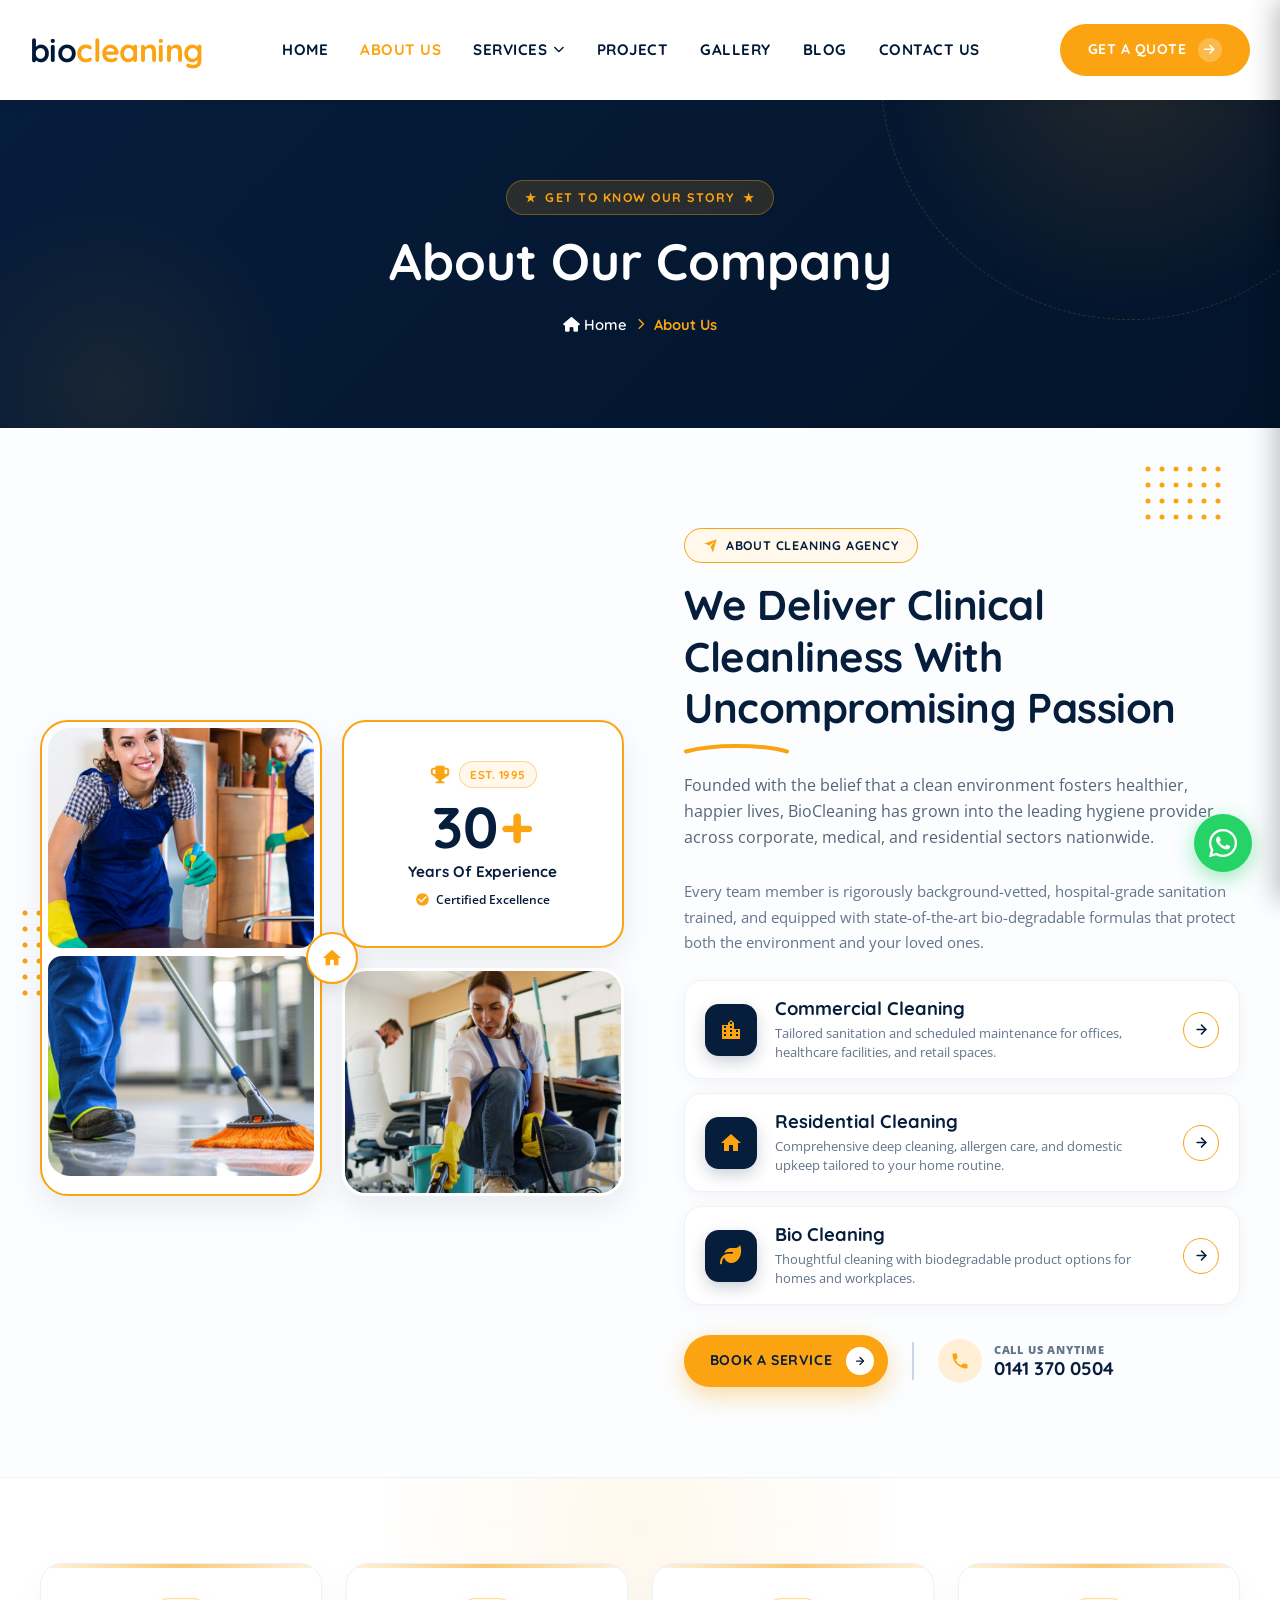
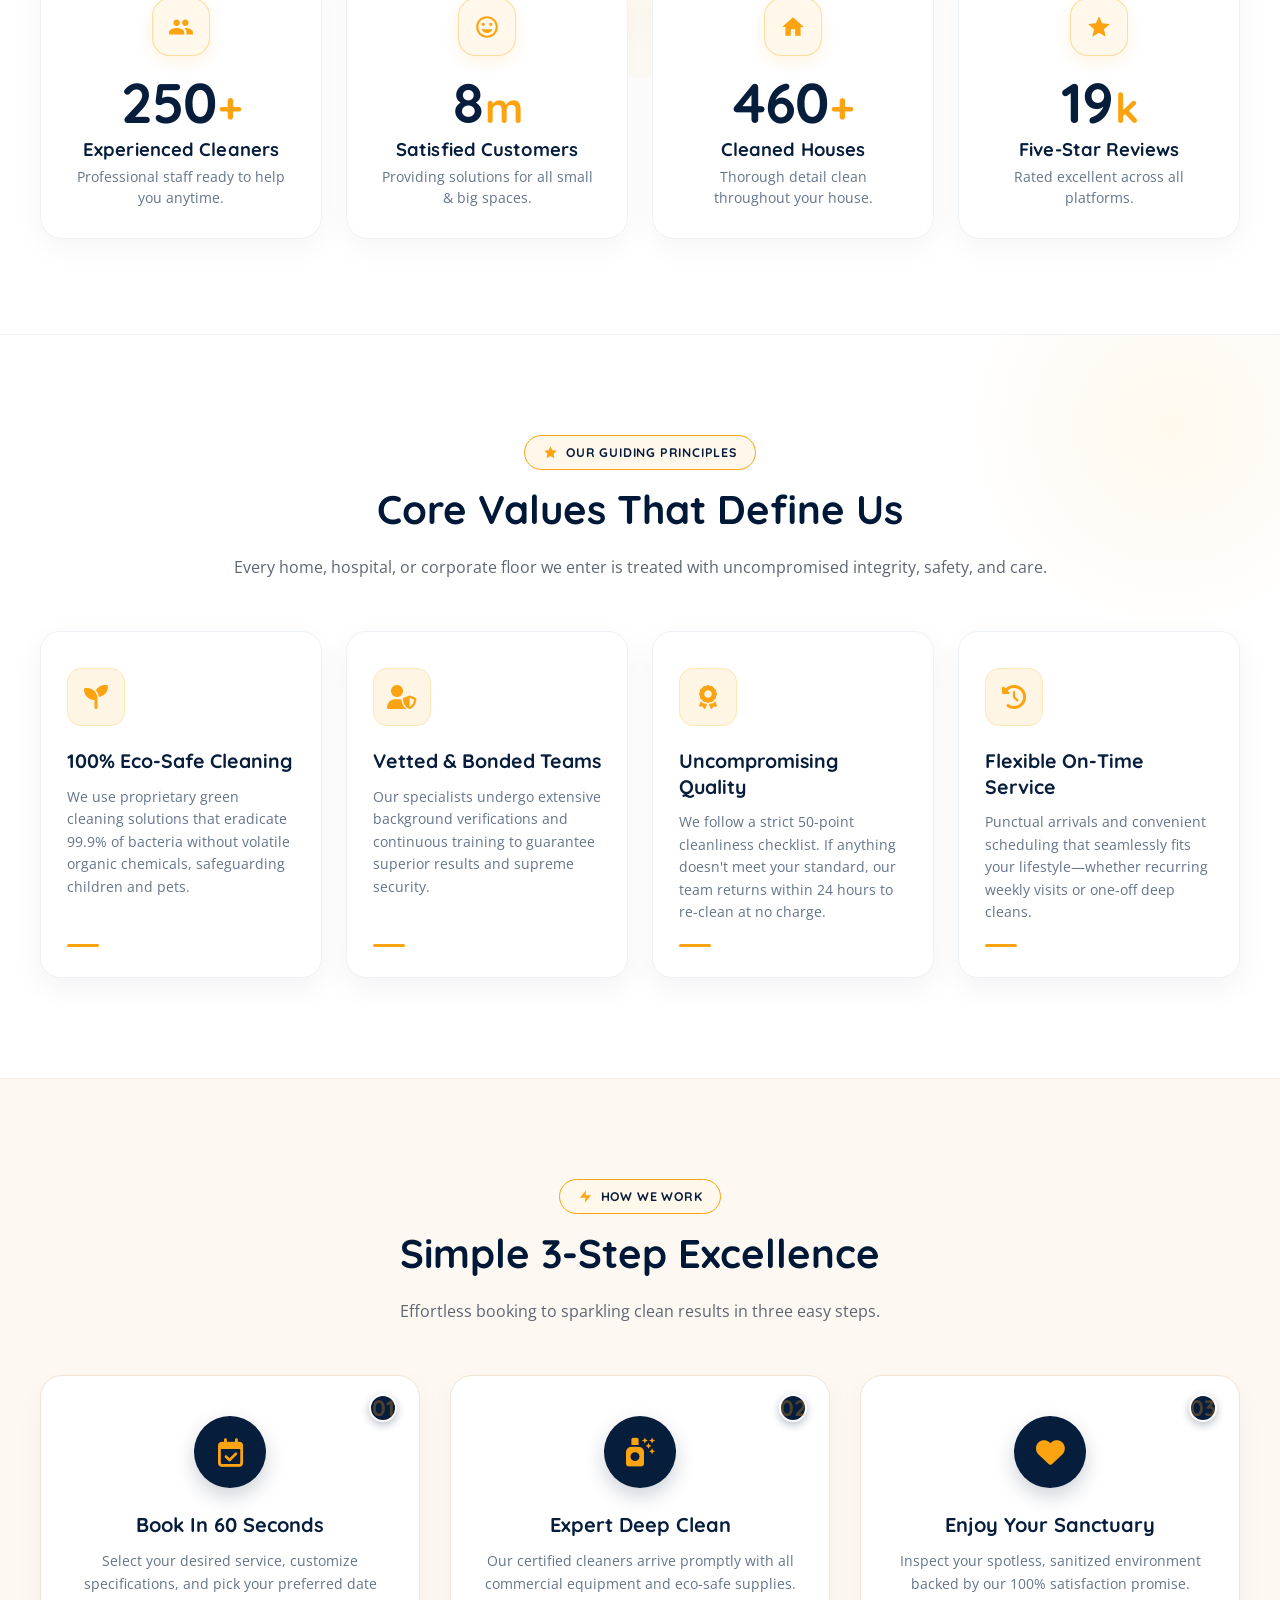
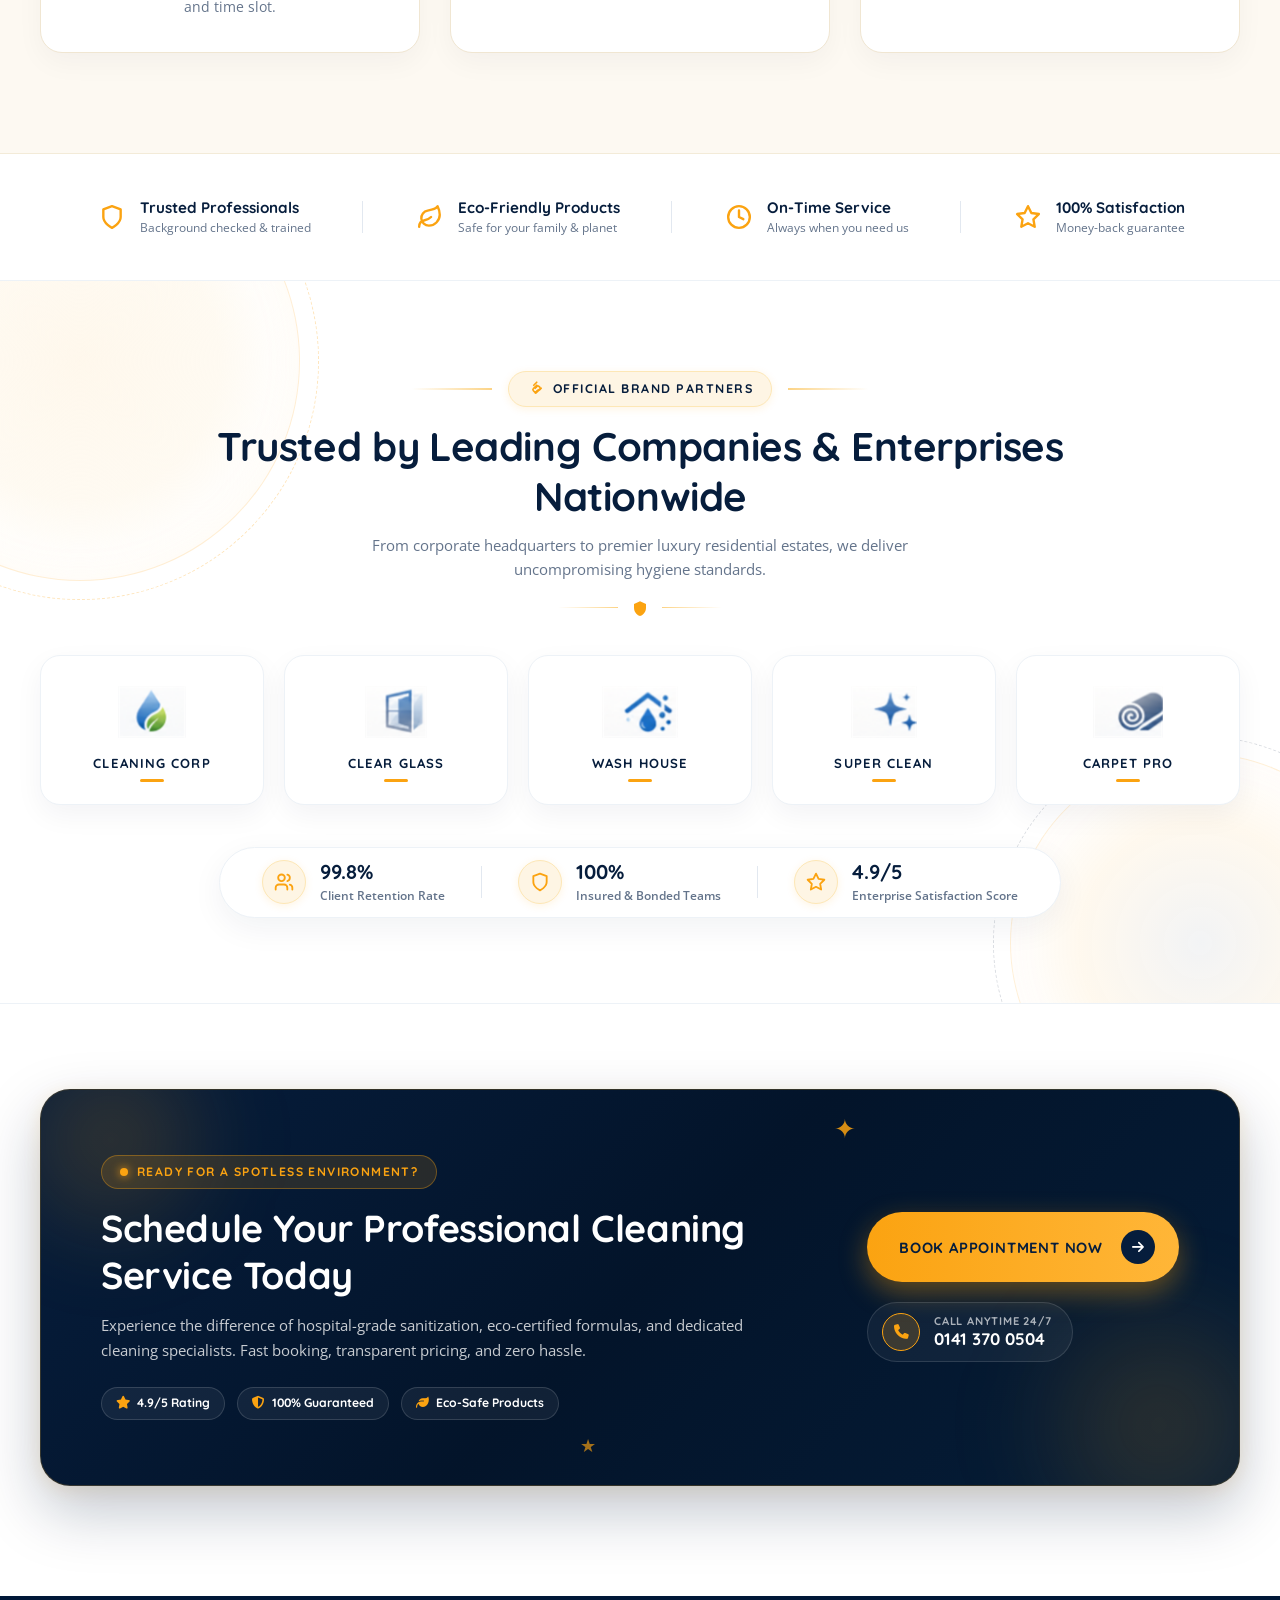
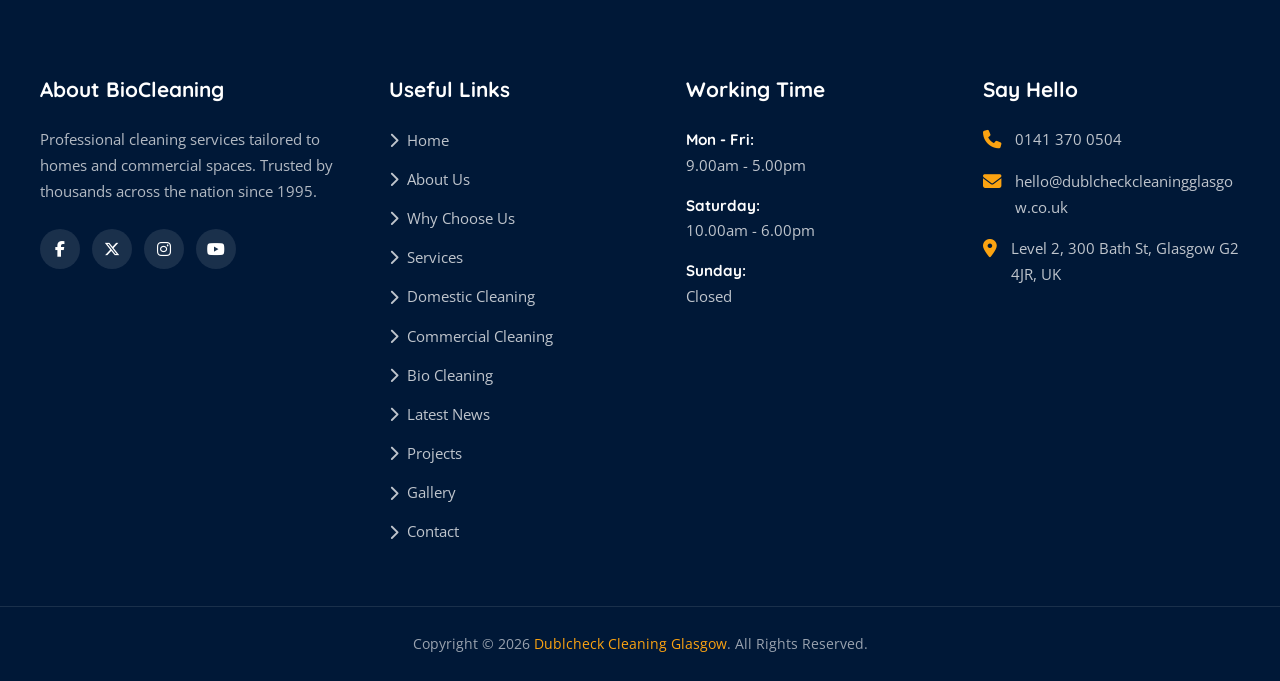
==== commit 7417a032: "added more pages" ====
--- a/about.html
+++ b/about.html
@@ -115,13 +115,16 @@
             </div>
           </li>
           <li class="nav-item">
-            <a href="index.html#projects" class="nav-link">Project</a>
+            <a href="projects.html" class="nav-link">Project</a>
           </li>
           <li class="nav-item">
-            <a href="index.html#blog" class="nav-link">Blog</a>
+            <a href="gallery.html" class="nav-link">Gallery</a>
           </li>
           <li class="nav-item">
-            <a href="index.html#footer" class="nav-link">Contact Us</a>
+            <a href="blog.html" class="nav-link">Blog</a>
+          </li>
+          <li class="nav-item">
+            <a href="contact.html" class="nav-link">Contact Us</a>
           </li>
         </ul>
       </nav>
@@ -184,10 +187,11 @@
         </div>
       </li>
       <li class="mobile-nav-item"><a href="index.html#counters">Achievements</a></li>
-      <li class="mobile-nav-item"><a href="index.html#projects">Projects</a></li>
+      <li class="mobile-nav-item"><a href="projects.html">Projects</a></li>
+      <li class="mobile-nav-item"><a href="gallery.html">Gallery</a></li>
       <li class="mobile-nav-item"><a href="index.html#testimonials">Testimonials</a></li>
-      <li class="mobile-nav-item"><a href="index.html#blog">Latest News</a></li>
-      <li class="mobile-nav-item"><a href="#footer">Contact Us</a></li>
+      <li class="mobile-nav-item"><a href="blog.html">Latest News</a></li>
+      <li class="mobile-nav-item"><a href="contact.html">Contact Us</a></li>
     </ul>
     <div class="mobile-drawer-footer">
       <div class="mobile-contact-item">
@@ -881,8 +885,10 @@
               <li><a href="domestic-cleaning.html"><i class="fa-solid fa-chevron-right"></i> Domestic Cleaning</a></li>
               <li><a href="commercial-cleaning.html"><i class="fa-solid fa-chevron-right"></i> Commercial Cleaning</a></li>
               <li><a href="bio-cleaning.html"><i class="fa-solid fa-chevron-right"></i> Bio Cleaning</a></li>
-              <li><a href="index.html#blog"><i class="fa-solid fa-chevron-right"></i> Latest News</a></li>
-              <li><a href="#footer"><i class="fa-solid fa-chevron-right"></i> Contact</a></li>
+              <li><a href="blog.html"><i class="fa-solid fa-chevron-right"></i> Latest News</a></li>
+              <li><a href="projects.html"><i class="fa-solid fa-chevron-right"></i> Projects</a></li>
+              <li><a href="gallery.html"><i class="fa-solid fa-chevron-right"></i> Gallery</a></li>
+              <li><a href="contact.html"><i class="fa-solid fa-chevron-right"></i> Contact</a></li>
             </ul>
           </div>
 
--- a/css/style.css
+++ b/css/style.css
@@ -5112,6 +5112,102 @@
   gap: 12px;
 }
 
+.blog-page-section {
+  padding-top: 85px;
+}
+
+.blog-page-intro {
+  max-width: 650px;
+  margin: -4px auto 0;
+  color: #64748b;
+}
+
+.blog-page-section .blog-grid {
+  margin-top: 42px;
+  margin-bottom: 65px;
+}
+
+.blog-card-excerpt {
+  color: #64748b;
+  font-size: 0.9rem;
+  line-height: 1.65;
+  margin: -5px 0 18px;
+}
+
+.blog-articles-list {
+  display: flex;
+  flex-direction: column;
+  gap: 30px;
+}
+
+.blog-article-detail {
+  display: grid;
+  grid-template-columns: minmax(260px, 0.8fr) minmax(0, 1.2fr);
+  overflow: hidden;
+  border: 1px solid var(--border-color);
+  border-radius: 18px;
+  background: #fff;
+  box-shadow: var(--card-shadow);
+  scroll-margin-top: 110px;
+}
+
+.blog-article-image {
+  min-height: 100%;
+  background: #f0f2f4;
+}
+
+.blog-article-image img {
+  width: 100%;
+  height: 100%;
+  min-height: 350px;
+  object-fit: cover;
+}
+
+.blog-article-content {
+  padding: 38px 42px;
+}
+
+.blog-article-content h2 {
+  margin: 0 0 15px;
+  font-size: 1.8rem;
+}
+
+.blog-article-content h3 {
+  margin: 23px 0 8px;
+  font-size: 1.15rem;
+}
+
+.blog-article-content p {
+  color: #64748b;
+  font-size: 0.94rem;
+  line-height: 1.75;
+  margin: 0 0 13px;
+}
+
+.blog-article-cta {
+  display: inline-flex;
+  align-items: center;
+  gap: 9px;
+  margin-top: 8px;
+  color: #061d3c;
+  font-family: var(--font-heading);
+  font-size: 0.9rem;
+  font-weight: 700;
+}
+
+.blog-article-cta i {
+  color: #fba311;
+  transition: transform 0.25s ease;
+}
+
+.blog-article-cta:hover {
+  color: #fba311;
+}
+
+.blog-article-cta:hover i {
+  transform: translateX(4px);
+}
+
 /* ==========================================================================
    FOOTER SECTION
    ========================================================================== */
@@ -5130,6 +5226,14 @@
   display: grid;
   grid-template-columns: 1.2fr 1fr 1fr 1fr;
   gap: 40px;
+}
+
+.footer-col {
+  min-width: 0;
+}
+
+.contact-line a {
+  overflow-wrap: anywhere;
 }
 
 .footer-widget-title {
@@ -6101,6 +6205,907 @@
   transform: scale(1.06);
 }
 
+/* Editorial blog page */
+.page-blog .blog-editorial-hero {
+  position: relative;
+  padding: 155px 0 0;
+  overflow: hidden;
+  color: #fff;
+  background:
+    radial-gradient(circle at 8% 85%, rgba(251, 163, 17, 0.1), transparent 28%),
+    linear-gradient(125deg, #001837 0%, #061d3c 72%, #0c2b4d 100%);
+}
+
+.blog-editorial-hero-inner {
+  min-height: 490px;
+  display: grid;
+  grid-template-columns: 1fr 0.92fr;
+  align-items: center;
+  gap: 65px;
+  padding-bottom: 56px;
+}
+
+.blog-editorial-copy {
+  max-width: 560px;
+  padding: 20px 0;
+  animation: blogRiseIn 0.7s ease both;
+}
+
+.blog-editorial-kicker,
+.blog-editorial-label {
+  font-family: var(--font-heading);
+  font-size: 0.75rem;
+  font-weight: 800;
+  letter-spacing: 1.8px;
+  text-transform: uppercase;
+}
+
+.blog-editorial-kicker {
+  display: flex;
+  align-items: center;
+  gap: 11px;
+  color: #fba311;
+}
+
+.blog-editorial-kicker span {
+  display: inline-block;
+  width: 28px;
+  height: 2px;
+  background: #fba311;
+}
+
+.blog-editorial-copy h1 {
+  margin: 22px 0 18px;
+  color: #fff;
+  font-family: var(--font-heading);
+  font-size: clamp(3.2rem, 6vw, 5.25rem);
+  font-weight: 700;
+  letter-spacing: -3px;
+  line-height: 0.99;
+}
+
+.blog-editorial-copy h1 em,
+.blog-editorial-heading h2 em {
+  color: #fba311;
+  font-family: var(--font-heading);
+  font-size: 1.12em;
+  font-style: normal;
+  font-weight: 700;
+  letter-spacing: 0;
+}
+
+.blog-editorial-copy > p {
+  max-width: 450px;
+  margin: 0;
+  color: rgba(255, 255, 255, 0.72);
+  font-size: 1rem;
+  line-height: 1.8;
+}
+
+.blog-hero-link {
+  display: inline-flex;
+  align-items: center;
+  gap: 12px;
+  margin-top: 30px;
+  color: #fff;
+  font-family: var(--font-heading);
+  font-size: 0.88rem;
+  font-weight: 700;
+}
+
+.blog-hero-link i {
+  display: grid;
+  width: 34px;
+  height: 34px;
+  place-items: center;
+  border: 1px solid rgba(255, 255, 255, 0.4);
+  border-radius: 50%;
+  color: #fba311;
+  transition: transform 0.25s ease, background 0.25s ease;
+}
+
+.blog-hero-link:hover {
+  color: #fba311;
+}
+
+.blog-hero-link:hover i {
+  transform: translateY(3px);
+  background: rgba(255, 255, 255, 0.1);
+}
+
+.blog-feature-visual {
+  position: relative;
+  display: block;
+  min-height: 370px;
+  overflow: hidden;
+  border-radius: 180px 180px 18px 18px;
+  background: #d7d4ca;
+  box-shadow: 0 28px 65px rgba(0, 0, 0, 0.26);
+  animation: blogRiseIn 0.8s 0.12s ease both;
+}
+
+.blog-feature-visual::after {
+  position: absolute;
+  inset: 20% 0 0;
+  content: '';
+  background: linear-gradient(180deg, transparent 0%, rgba(0, 15, 32, 0.12) 36%, rgba(0, 15, 32, 0.86) 100%);
+}
+
+.blog-feature-visual > img {
+  position: absolute;
+  inset: 0;
+  width: 100%;
+  height: 100%;
+  object-fit: cover;
+  transition: transform 0.7s ease;
+}
+
+.blog-feature-visual:hover > img {
+  transform: scale(1.045);
+}
+
+.blog-feature-orbit {
+  position: absolute;
+  z-index: 1;
+  top: 26px;
+  right: 26px;
+  width: 50px;
+  height: 50px;
+  border: 1px solid rgba(255, 255, 255, 0.65);
+  border-radius: 50%;
+}
+
+.blog-feature-orbit::after {
+  position: absolute;
+  inset: 7px;
+  border: 1px solid #fba311;
+  border-radius: 50%;
+  content: '';
+}
+
+.blog-feature-caption {
+  position: absolute;
+  z-index: 2;
+  right: 34px;
+  bottom: 34px;
+  left: 34px;
+  display: flex;
+  flex-direction: column;
+  align-items: flex-start;
+}
+
+.blog-feature-caption small {
+  margin-bottom: 10px;
+  color: #fba311;
+  font-family: var(--font-heading);
+  font-size: 0.7rem;
+  font-weight: 800;
+  letter-spacing: 1.8px;
+}
+
+.blog-feature-caption strong {
+  color: #fff;
+  font-family: var(--font-heading);
+  font-size: clamp(1.55rem, 2.5vw, 2.15rem);
+  line-height: 1.15;
+}
+
+.blog-feature-caption > span {
+  margin-top: 15px;
+  color: rgba(255, 255, 255, 0.82);
+  font-size: 0.82rem;
+}
+
+.blog-feature-caption > span i {
+  margin-left: 5px;
+  color: #fba311;
+}
+
+.blog-feature-index {
+  position: absolute;
+  z-index: 2;
+  top: 29px;
+  left: 29px;
+  color: rgba(255, 255, 255, 0.9);
+  font-family: var(--font-heading);
+  font-size: 0.8rem;
+  font-weight: 700;
+}
+
+.blog-editorial-ticker {
+  background: #fba311;
+  color: #061d3c;
+}
+
+.blog-editorial-ticker > .container {
+  min-height: 58px;
+  display: flex;
+  align-items: center;
+  justify-content: space-between;
+  gap: 20px;
+}
+
+.blog-editorial-ticker span {
+  font-family: var(--font-heading);
+  font-size: 0.72rem;
+  font-weight: 800;
+  letter-spacing: 1.3px;
+}
+
+.blog-editorial-ticker i {
+  font-size: 0.8rem;
+}
+
+.page-blog .blog-page-section {
+  padding: 88px 0 105px;
+  background: var(--bg-light);
+}
+
+.page-blog .blog-editorial-copy h1,
+.page-blog .blog-editorial-heading h2,
+.page-blog .blog-article-content h2,
+.page-blog .blog-article-content h3,
+.page-blog .blog-sidebar-block h2 {
+  font-family: var(--font-heading);
+}
+
+.page-blog .blog-editorial-copy h1 em,
+.page-blog .blog-editorial-heading h2 em {
+  font-family: var(--font-heading);
+  font-size: inherit;
+  font-style: normal;
+  font-weight: 700;
+}
+
+.blog-editorial-heading {
+  display: flex;
+  align-items: flex-end;
+  justify-content: space-between;
+  gap: 35px;
+  margin-bottom: 42px;
+  scroll-margin-top: 115px;
+}
+
+.blog-editorial-label {
+  color: #fba311;
+  font-size: 0.69rem;
+  letter-spacing: 1.5px;
+}
+
+.blog-editorial-heading h2 {
+  margin: 10px 0 0;
+  color: #061d3c;
+  font-family: var(--font-heading);
+  font-size: 2.5rem;
+  line-height: 1.12;
+}
+
+.blog-editorial-heading h2 em {
+  color: #fba311;
+}
+
+.blog-editorial-heading > p {
+  max-width: 370px;
+  margin: 0 0 5px;
+  color: #64748b;
+  font-size: 0.94rem;
+  line-height: 1.8;
+}
+
+.blog-editorial-layout {
+  display: grid;
+  grid-template-columns: minmax(0, 1fr) 285px;
+  align-items: start;
+  gap: 34px;
+}
+
+.page-blog .blog-articles-list {
+  gap: 26px;
+}
+
+.page-blog .blog-article-detail {
+  grid-template-columns: 220px minmax(0, 1fr);
+  border: 0;
+  border-radius: 5px;
+  background: transparent;
+  box-shadow: none;
+}
+
+.page-blog .blog-article-image {
+  min-height: 100%;
+  overflow: hidden;
+  background: #e8e4da;
+}
+
+.page-blog .blog-article-image img {
+  min-height: 100%;
+  height: 100%;
+  transition: transform 0.55s ease;
+}
+
+.page-blog .blog-article-detail:hover .blog-article-image img {
+  transform: scale(1.04);
+}
+
+.page-blog .blog-article-content {
+  padding: 25px 28px 26px;
+  border-top: 1px solid #e4e0d6;
+  border-bottom: 1px solid #e4e0d6;
+}
+
+.page-blog .blog-article-content .blog-meta {
+  flex-wrap: wrap;
+  gap: 8px 18px;
+  margin-bottom: 10px;
+  color: #7a7c7b;
+  font-size: 0.76rem;
+}
+
+.page-blog .blog-article-content h2 {
+  margin-bottom: 10px;
+  color: #061d3c;
+  font-size: 1.4rem;
+  line-height: 1.28;
+}
+
+.page-blog .blog-article-content h3 {
+  margin: 18px 0 6px;
+  color: #061d3c;
+  font-size: 1rem;
+}
+
+.page-blog .blog-article-content p {
+  margin-bottom: 10px;
+  color: #626b75;
+  font-size: 0.88rem;
+  line-height: 1.7;
+}
+
+.page-blog .blog-article-cta {
+  margin-top: 5px;
+  font-size: 0.82rem;
+}
+
+.blog-editorial-sidebar {
+  position: sticky;
+  top: 115px;
+}
+
+.blog-sidebar-block {
+  padding: 25px 23px 15px;
+  border-top: 3px solid #fba311;
+  background: #fff;
+  box-shadow: 0 10px 28px rgba(0, 24, 55, 0.06);
+}
+
+.blog-sidebar-block h2 {
+  margin: 7px 0 13px;
+  color: #061d3c;
+  font-family: var(--font-heading);
+  font-size: 1.35rem;
+}
+
+.blog-sidebar-story {
+  display: grid;
+  grid-template-columns: 29px 1fr 14px;
+  align-items: center;
+  gap: 8px;
+  padding: 14px 0;
+  border-top: 1px solid #ece9e1;
+}
+
+.blog-sidebar-story > span {
+  color: #fba311;
+  font-family: var(--font-heading);
+  font-size: 0.74rem;
+  font-weight: 800;
+}
+
+.blog-sidebar-story strong {
+  color: #25364a;
+  font-family: var(--font-heading);
+  font-size: 0.82rem;
+  line-height: 1.45;
+}
+
+.blog-sidebar-story > i {
+  color: #fba311;
+  font-size: 0.72rem;
+  transition: transform 0.2s ease;
+}
+
+.blog-sidebar-story:hover strong {
+  color: #fba311;
+}
+
+.blog-sidebar-story:hover > i {
+  transform: translateX(3px);
+}
+
+.blog-sidebar-note {
+  position: relative;
+  margin-top: 20px;
+  padding: 24px 23px;
+  overflow: hidden;
+  background: #061d3c;
+  color: #fff;
+}
+
+.blog-note-spark {
+  display: grid;
+  width: 36px;
+  height: 36px;
+  place-items: center;
+  margin-bottom: 16px;
+  border-radius: 50%;
+  background: rgba(251, 163, 17, 0.15);
+  color: #fba311;
+}
+
+.blog-sidebar-note .blog-editorial-label {
+  color: #fba311;
+}
+
+.blog-sidebar-note p {
+  margin: 10px 0 15px;
+  color: rgba(255, 255, 255, 0.78);
+  font-size: 0.88rem;
+  line-height: 1.7;
+}
+
+.blog-sidebar-note > a {
+  color: #fff;
+  font-family: var(--font-heading);
+  font-size: 0.8rem;
+  font-weight: 700;
+}
+
+.blog-sidebar-note > a i {
+  margin-left: 5px;
+  color: #fba311;
+}
+
+.blog-sidebar-location {
+  display: flex;
+  align-items: center;
+  gap: 9px;
+  padding: 18px 3px;
+  color: #747b7d;
+  font-size: 0.76rem;
+}
+
+.blog-sidebar-location i {
+  color: #fba311;
+}
+
+@keyframes blogRiseIn {
+  from {
+    opacity: 0;
+    transform: translateY(16px);
+  }
+  to {
+    opacity: 1;
+    transform: translateY(0);
+  }
+}
+
+@media (prefers-reduced-motion: reduce) {
+  .blog-editorial-copy,
+  .blog-feature-visual {
+    animation: none;
+  }
+}
+
+/* Refined, light editorial treatment for the journal landing page */
+.page-blog {
+  font-family: var(--font-body);
+}
+
+.page-blog .blog-editorial-hero {
+  background:
+    radial-gradient(ellipse at 2% 5%, rgba(251, 163, 17, 0.13), transparent 34%),
+    linear-gradient(120deg, #001837 0%, #061d3c 58%, #0c2b4d 100%);
+  color: #fff;
+}
+
+.page-blog .blog-editorial-hero-inner {
+  min-height: 455px;
+  grid-template-columns: 0.88fr 1.12fr;
+  gap: 55px;
+  padding-bottom: 48px;
+}
+
+.page-blog .blog-editorial-copy {
+  max-width: 530px;
+}
+
+.page-blog .blog-editorial-kicker {
+  color: #fba311;
+}
+
+.page-blog .blog-editorial-kicker span {
+  background: #fba311;
+}
+
+.page-blog .blog-editorial-copy h1 {
+  color: #fff;
+  font-size: clamp(3.6rem, 6vw, 5.35rem);
+}
+
+.page-blog .blog-editorial-copy h1 em {
+  color: #fba311;
+}
+
+.page-blog .blog-editorial-copy > p {
+  max-width: 430px;
+  color: rgba(255, 255, 255, 0.78);
+}
+
+.page-blog .blog-hero-link {
+  color: #fff;
+}
+
+.page-blog .blog-hero-link i {
+  border-color: rgba(255, 255, 255, 0.4);
+  color: #fba311;
+}
+
+.page-blog .blog-feature-visual {
+  min-height: 390px;
+  border-radius: 22px 22px 22px 145px;
+  box-shadow: 0 25px 55px rgba(0, 24, 55, 0.2);
+}
+
+.page-blog .blog-feature-visual::after {
+  background: linear-gradient(180deg, transparent 30%, rgba(0, 15, 32, 0.12) 48%, rgba(0, 15, 32, 0.82) 100%);
+}
+
+.page-blog .blog-feature-caption {
+  right: 38px;
+  bottom: 31px;
+  left: 58px;
+}
+
+.page-blog .blog-feature-orbit {
+  top: 24px;
+  right: 25px;
+}
+
+.page-blog .blog-editorial-ticker {
+  background: #fba311;
+  color: #061d3c;
+}
+
+.page-blog .blog-editorial-ticker i {
+  color: #061d3c;
+}
+
+.page-blog .blog-editorial-heading h2 em {
+  color: #fba311;
+}
+
+.page-blog .blog-editorial-layout {
+  grid-template-columns: minmax(0, 1fr) 270px;
+  gap: 30px;
+}
+
+.page-blog .blog-articles-list {
+  display: grid;
+  grid-template-columns: repeat(3, minmax(0, 1fr));
+  align-items: stretch;
+  gap: 20px;
+}
+
+.page-blog .blog-article-detail {
+  display: flex;
+  min-width: 0;
+  flex-direction: column;
+  overflow: hidden;
+  border: 1px solid #e8e7df;
+  border-radius: 15px;
+  background: #fff;
+  box-shadow: 0 8px 26px rgba(0, 24, 55, 0.055);
+  transition: transform 0.3s ease, box-shadow 0.3s ease;
+}
+
+.page-blog .blog-article-detail:hover {
+  transform: translateY(-5px);
+  box-shadow: 0 17px 38px rgba(0, 24, 55, 0.12);
+}
+
+.page-blog .blog-article-image {
+  position: relative;
+  height: 190px;
+  min-height: 0;
+  overflow: hidden;
+}
+
+.page-blog .blog-article-image img {
+  min-height: 0;
+}
+
+.page-blog .blog-article-content {
+  display: flex;
+  flex: 1;
+  flex-direction: column;
+  align-items: flex-start;
+  padding: 21px 19px 22px;
+  border: 0;
+}
+
+.page-blog .blog-article-content .blog-meta {
+  gap: 7px 12px;
+  font-size: 0.7rem;
+}
+
+.page-blog .blog-article-content h2 {
+  font-size: 1.18rem;
+}
+
+.page-blog .blog-article-content > p {
+  margin-bottom: 16px;
+}
+
+.page-blog .blog-full-article {
+  width: 100%;
+  margin-top: auto;
+  padding-top: 12px;
+  border-top: 1px solid #eeeae1;
+}
+
+.page-blog .blog-full-article summary {
+  display: inline-flex;
+  align-items: center;
+  gap: 9px;
+  color: #061d3c;
+  font-family: var(--font-heading);
+  font-size: 0.8rem;
+  font-weight: 800;
+  cursor: pointer;
+  list-style: none;
+}
+
+.page-blog .blog-full-article summary::-webkit-details-marker {
+  display: none;
+}
+
+.page-blog .blog-full-article summary i {
+  color: #d18a15;
+  font-size: 0.72rem;
+  transition: transform 0.2s ease;
+}
+
+.page-blog .blog-full-article[open] summary i {
+  transform: rotate(90deg);
+}
+
+.page-blog .blog-full-article-body {
+  padding-top: 10px;
+}
+
+.page-blog .blog-full-article-body h3 {
+  margin-top: 16px;
+}
+
+.page-blog .blog-full-article-body > p:last-of-type {
+  margin-bottom: 12px;
+}
+
+.page-blog .blog-sidebar-block {
+  border-radius: 12px;
+}
+
+.page-blog .blog-sidebar-note {
+  border-radius: 12px;
+  background: #061d3c;
+}
+
+.page-blog .blog-sidebar-note .blog-editorial-label {
+  color: #fba311;
+}
+
+/* Gallery page */
+.gallery-page-section {
+  padding: 85px 0 100px;
+  background: #f7f8fa;
+}
+
+.gallery-intro {
+  display: flex;
+  align-items: flex-end;
+  justify-content: space-between;
+  gap: 35px;
+  margin-bottom: 36px;
+}
+
+.gallery-intro .main-title {
+  max-width: 630px;
+  margin-bottom: 0;
+}
+
+.gallery-intro > p {
+  max-width: 410px;
+  margin: 0 0 5px;
+  color: #64748b;
+  font-size: 0.94rem;
+  line-height: 1.75;
+}
+
+.gallery-filter-bar {
+  display: flex;
+  flex-wrap: wrap;
+  gap: 10px;
+  margin-bottom: 27px;
+}
+
+.gallery-filter-btn {
+  display: inline-flex;
+  align-items: center;
+  gap: 9px;
+  min-height: 42px;
+  padding: 9px 17px;
+  border: 1px solid #e1e6eb;
+  border-radius: 30px;
+  background: #fff;
+  color: #001837;
+  font-family: var(--font-heading);
+  font-size: 0.84rem;
+  font-weight: 700;
+  cursor: pointer;
+  transition: var(--transition);
+}
+
+.gallery-filter-btn span {
+  color: #7b8490;
+  font-size: 0.72rem;
+}
+
+.gallery-filter-btn:hover,
+.gallery-filter-btn.is-active {
+  border-color: #001837;
+  background: #001837;
+  color: #fff;
+}
+
+.gallery-filter-btn.is-active span {
+  color: #fba311;
+}
+
+.gallery-grid {
+  display: grid;
+  grid-template-columns: repeat(4, minmax(0, 1fr));
+  grid-auto-rows: 190px;
+  grid-auto-flow: dense;
+  gap: 16px;
+}
+
+.gallery-item {
+  position: relative;
+  min-width: 0;
+  overflow: hidden;
+  border-radius: 14px;
+  background: #dbe1e6;
+  box-shadow: 0 8px 24px rgba(0, 24, 55, 0.1);
+  isolation: isolate;
+}
+
+.gallery-item-tall {
+  grid-row: span 2;
+}
+
+.gallery-item-wide {
+  grid-column: span 2;
+}
+
+.gallery-item[hidden] {
+  display: none;
+}
+
+.gallery-item::after {
+  position: absolute;
+  z-index: 1;
+  inset: 30% 0 0;
+  content: '';
+  background: linear-gradient(180deg, transparent 0%, rgba(0, 24, 55, 0.78) 100%);
+  transition: opacity 0.3s ease;
+}
+
+.gallery-item img {
+  position: absolute;
+  inset: 0;
+  width: 100%;
+  height: 100%;
+  object-fit: cover;
+  transition: transform 0.65s cubic-bezier(0.25, 0.46, 0.45, 0.94);
+}
+
+.gallery-item:hover img {
+  transform: scale(1.065);
+}
+
+.gallery-item-overlay {
+  position: absolute;
+  z-index: 2;
+  right: 20px;
+  bottom: 18px;
+  left: 20px;
+  display: flex;
+  flex-direction: column;
+  align-items: flex-start;
+  color: #fff;
+  transform: translateY(5px);
+  transition: transform 0.3s ease;
+}
+
+.gallery-item:hover .gallery-item-overlay {
+  transform: translateY(0);
+}
+
+.gallery-item-number {
+  margin-bottom: 6px;
+  color: #fba311;
+  font-family: var(--font-heading);
+  font-size: 0.67rem;
+  font-weight: 800;
+  letter-spacing: 1.5px;
+}
+
+.gallery-item-overlay strong {
+  font-family: var(--font-heading);
+  font-size: 1.05rem;
+  font-weight: 700;
+  line-height: 1.3;
+}
+
+.gallery-item-overlay > span:last-child {
+  margin-top: 6px;
+  color: rgba(255, 255, 255, 0.8);
+  font-size: 0.75rem;
+}
+
+.gallery-item-overlay > span:last-child i {
+  margin-left: 4px;
+  color: #fba311;
+  transition: transform 0.2s ease;
+}
+
+.gallery-item:hover .gallery-item-overlay > span:last-child i {
+  transform: translateX(3px);
+}
+
+.gallery-bottom-cta {
+  display: flex;
+  align-items: center;
+  justify-content: space-between;
+  gap: 24px;
+  margin-top: 50px;
+  padding: 30px 34px;
+  border-radius: 18px;
+  background: #fff;
+  box-shadow: var(--card-shadow);
+}
+
+.gallery-bottom-cta .sub-title {
+  margin-bottom: 5px;
+}
+
+.gallery-bottom-cta h2 {
+  color: #001837;
+  font-size: 1.65rem;
+}
+
+.gallery-bottom-cta .title-highlight {
+  color: #fba311;
+}
+
+@media (prefers-reduced-motion: reduce) {
+  .gallery-item img,
+  .gallery-item-overlay,
+  .gallery-filter-btn {
+    transition: none;
+  }
+}
+
 .service-card-num {
   font-family: var(--font-heading);
   font-size: 1.4rem;
@@ -6179,3 +7184,758 @@
   transform: translateX(5px);
 }
 
+/* ==========================================================================
+   PROJECTS AND CONTACT PAGES
+   ========================================================================== */
+.projects-page-section {
+  padding-top: 85px;
+}
+
+.projects-page-section .projects-header-wrap {
+  margin-bottom: 42px;
+}
+
+.projects-page-note {
+  display: flex;
+  align-items: center;
+  justify-content: center;
+  gap: 12px;
+  padding: 22px 26px;
+  background: #f7f8fa;
+  border: 1px solid #edf0f3;
+  border-radius: 14px;
+  position: relative;
+  z-index: 1;
+}
+
+.projects-page-note p {
+  color: #64748b;
+  font-size: 0.95rem;
+  margin: 0;
+}
+
+.projects-page-note a {
+  color: #061d3c;
+  font-weight: 700;
+  text-decoration: underline;
+  text-decoration-color: #fba311;
+  text-underline-offset: 3px;
+}
+
+.projects-note-icon {
+  color: #fba311;
+}
+
+.project-process-section {
+  padding: 88px 0 94px;
+  background: #f7f8fa;
+}
+
+.project-process-heading {
+  display: flex;
+  align-items: flex-end;
+  justify-content: space-between;
+  gap: 35px;
+  margin-bottom: 38px;
+}
+
+.project-process-heading .main-title {
+  max-width: 610px;
+  margin-bottom: 0;
+}
+
+.project-process-heading .title-highlight,
+.project-faq-intro .title-highlight {
+  color: #fba311;
+}
+
+.project-process-heading > p {
+  max-width: 405px;
+  margin: 0 0 4px;
+  color: #64748b;
+  font-size: 0.94rem;
+  line-height: 1.75;
+}
+
+.project-process-grid {
+  display: grid;
+  grid-template-columns: repeat(3, minmax(0, 1fr));
+  gap: 20px;
+}
+
+.project-process-card {
+  position: relative;
+  min-height: 225px;
+  padding: 26px 26px 24px;
+  overflow: hidden;
+  border: 1px solid #e6eaf0;
+  border-radius: 16px;
+  background: #fff;
+  box-shadow: 0 8px 26px rgba(0, 24, 55, 0.05);
+  transition: transform 0.3s ease, box-shadow 0.3s ease;
+}
+
+.project-process-card:hover {
+  transform: translateY(-5px);
+  box-shadow: 0 16px 34px rgba(0, 24, 55, 0.1);
+}
+
+.project-process-number {
+  position: absolute;
+  top: 19px;
+  right: 22px;
+  color: rgba(0, 24, 55, 0.09);
+  font-family: var(--font-heading);
+  font-size: 2rem;
+  font-weight: 800;
+}
+
+.project-process-icon {
+  display: grid;
+  width: 49px;
+  height: 49px;
+  margin-bottom: 20px;
+  place-items: center;
+  border-radius: 14px;
+  background: #fff4df;
+  color: #d78a0a;
+  font-size: 1.15rem;
+}
+
+.project-process-card h3 {
+  margin-bottom: 9px;
+  color: #001837;
+  font-family: var(--font-heading);
+  font-size: 1.12rem;
+}
+
+.project-process-card p {
+  max-width: 330px;
+  margin: 0;
+  color: #64748b;
+  font-size: 0.88rem;
+  line-height: 1.7;
+}
+
+.project-faq-section {
+  padding: 95px 0 100px;
+  background: #fff;
+}
+
+.home-faq-section {
+  background:
+    radial-gradient(ellipse at 8% 12%, rgba(251, 163, 17, 0.09), transparent 34%),
+    #f7f8fa;
+}
+
+.project-faq-layout {
+  display: grid;
+  grid-template-columns: minmax(260px, 0.78fr) minmax(0, 1.22fr);
+  align-items: start;
+  gap: 70px;
+}
+
+.project-faq-intro {
+  position: sticky;
+  top: 115px;
+}
+
+.project-faq-intro .main-title {
+  margin-bottom: 14px;
+  font-size: 2.25rem;
+}
+
+.project-faq-intro > p {
+  margin-bottom: 24px;
+  color: #64748b;
+  font-size: 0.94rem;
+  line-height: 1.75;
+}
+
+.project-faq-intro .projects-cta-btn {
+  font-size: 0.74rem;
+}
+
+.project-faq-list {
+  border-top: 1px solid #e5e8ec;
+}
+
+.project-faq-item {
+  border-bottom: 1px solid #e5e8ec;
+}
+
+.project-faq-item summary {
+  display: flex;
+  align-items: center;
+  justify-content: space-between;
+  gap: 20px;
+  padding: 21px 2px;
+  color: #001837;
+  font-family: var(--font-heading);
+  font-size: 1rem;
+  font-weight: 700;
+  line-height: 1.45;
+  cursor: pointer;
+  list-style: none;
+}
+
+.project-faq-item summary::-webkit-details-marker {
+  display: none;
+}
+
+.project-faq-item summary i {
+  display: grid;
+  width: 30px;
+  height: 30px;
+  flex: 0 0 30px;
+  place-items: center;
+  border-radius: 50%;
+  background: #fff4df;
+  color: #c9820c;
+  font-size: 0.72rem;
+  transition: transform 0.2s ease, background 0.2s ease;
+}
+
+.project-faq-item[open] summary i {
+  transform: rotate(45deg);
+  background: #001837;
+  color: #fba311;
+}
+
+.project-faq-item > p {
+  max-width: 650px;
+  margin: -5px 45px 21px 2px;
+  color: #64748b;
+  font-size: 0.9rem;
+  line-height: 1.75;
+}
+
+.project-faq-item > p a {
+  color: #001837;
+  font-weight: 700;
+  text-decoration: underline;
+  text-decoration-color: #fba311;
+  text-underline-offset: 3px;
+}
+
+.project-bottom-cta {
+  padding: 48px 0;
+  background: #001837;
+}
+
+.project-bottom-cta-inner {
+  display: flex;
+  align-items: center;
+  justify-content: space-between;
+  gap: 30px;
+}
+
+.project-bottom-cta-kicker {
+  display: inline-flex;
+  align-items: center;
+  gap: 8px;
+  margin-bottom: 9px;
+  color: #fba311;
+  font-family: var(--font-heading);
+  font-size: 0.72rem;
+  font-weight: 800;
+  letter-spacing: 1px;
+}
+
+.project-bottom-cta h2 {
+  margin-bottom: 7px;
+  color: #fff;
+  font-family: var(--font-heading);
+  font-size: 1.85rem;
+}
+
+.project-bottom-cta h2 .title-highlight {
+  color: #fba311;
+}
+
+.project-bottom-cta p {
+  margin: 0;
+  color: rgba(255, 255, 255, 0.72);
+  font-size: 0.9rem;
+}
+
+@media (prefers-reduced-motion: reduce) {
+  .project-process-card,
+  .project-faq-item summary i {
+    transition: none;
+  }
+}
+
+.contact-page-section {
+  padding: 88px 0 92px;
+  background:
+    radial-gradient(ellipse at 4% 12%, rgba(251, 163, 17, 0.1), transparent 30%),
+    radial-gradient(ellipse at 98% 66%, rgba(0, 24, 55, 0.045), transparent 32%),
+    #f7f8fa;
+  position: relative;
+  overflow: hidden;
+}
+
+.contact-intro {
+  max-width: 760px;
+  margin: 0 auto 42px;
+}
+
+.contact-intro .main-title {
+  margin-bottom: 13px;
+}
+
+.contact-intro .title-highlight,
+.contact-services-heading .title-highlight {
+  color: #fba311;
+}
+
+.contact-intro > p {
+  max-width: 590px;
+  margin: 0 auto;
+  color: #64748b;
+}
+
+.contact-intro-points {
+  display: flex;
+  flex-wrap: wrap;
+  justify-content: center;
+  gap: 10px 24px;
+  margin-top: 21px;
+}
+
+.contact-intro-points span {
+  display: inline-flex;
+  align-items: center;
+  gap: 8px;
+  color: #526174;
+  font-size: 0.8rem;
+  font-weight: 600;
+}
+
+.contact-intro-points i {
+  color: #d78a0a;
+  font-size: 0.82rem;
+}
+
+.contact-page-grid {
+  display: grid;
+  grid-template-columns: minmax(0, 0.85fr) minmax(0, 1.15fr);
+  gap: 28px;
+  align-items: stretch;
+}
+
+.contact-details-panel,
+.contact-form-panel {
+  position: relative;
+  border-radius: 22px;
+  box-shadow: 0 14px 40px rgba(0, 24, 55, 0.08);
+}
+
+.contact-details-panel {
+  isolation: isolate;
+  overflow: hidden;
+  padding: 42px 36px;
+  background: linear-gradient(145deg, #08294f 0%, #001837 67%, #06142a 100%);
+  color: #fff;
+  display: flex;
+  flex-direction: column;
+}
+
+.contact-details-panel::before {
+  position: absolute;
+  z-index: -1;
+  top: -76px;
+  right: -85px;
+  width: 235px;
+  height: 235px;
+  border: 1px solid rgba(251, 163, 17, 0.28);
+  border-radius: 50%;
+  box-shadow: 0 0 0 24px rgba(251, 163, 17, 0.035), 0 0 0 50px rgba(251, 163, 17, 0.025);
+  content: "";
+}
+
+.contact-panel-kicker {
+  display: inline-block;
+  color: #fba311;
+  font-family: var(--font-heading);
+  font-size: 0.78rem;
+  font-weight: 800;
+  letter-spacing: 1.6px;
+}
+
+.contact-details-heading h3,
+.contact-form-heading h3 {
+  font-family: var(--font-heading);
+  font-size: 1.75rem;
+  line-height: 1.3;
+  margin: 9px 0 10px;
+}
+
+.contact-details-heading h3 {
+  color: #fff;
+}
+
+.contact-details-heading p {
+  color: rgba(255, 255, 255, 0.72);
+  font-size: 0.92rem;
+  margin-bottom: 25px;
+}
+
+.contact-detail-card {
+  min-width: 0;
+  display: flex;
+  align-items: center;
+  gap: 14px;
+  padding: 17px 0;
+  border-top: 1px solid rgba(255, 255, 255, 0.12);
+  transition: padding 0.25s ease, color 0.25s ease;
+}
+
+.contact-detail-card:hover {
+  padding-right: 5px;
+  padding-left: 5px;
+}
+
+.contact-detail-icon {
+  width: 44px;
+  height: 44px;
+  flex: 0 0 44px;
+  display: grid;
+  place-items: center;
+  border-radius: 13px;
+  color: #061d3c;
+  background: #fba311;
+}
+
+.contact-detail-copy {
+  flex: 1;
+  min-width: 0;
+}
+
+.contact-detail-copy small {
+  display: block;
+  color: rgba(255, 255, 255, 0.6);
+  font-family: var(--font-heading);
+  font-size: 0.68rem;
+  font-weight: 800;
+  letter-spacing: 1px;
+  margin-bottom: 3px;
+}
+
+.contact-detail-copy strong {
+  display: block;
+  color: #fff;
+  font-size: 0.91rem;
+  font-weight: 600;
+  line-height: 1.55;
+  overflow-wrap: anywhere;
+}
+
+.contact-detail-arrow {
+  color: #fba311;
+  font-size: 0.8rem;
+  transition: transform 0.25s ease;
+}
+
+.contact-detail-card:hover .contact-detail-arrow {
+  transform: translateX(4px);
+}
+
+.contact-hours-note {
+  display: flex;
+  align-items: flex-start;
+  gap: 12px;
+  margin-top: auto;
+  padding-top: 23px;
+  color: rgba(255, 255, 255, 0.72);
+  font-size: 0.86rem;
+}
+
+.contact-hours-note > i {
+  color: #fba311;
+  margin-top: 4px;
+}
+
+.contact-hours-note strong {
+  color: #fff;
+}
+
+.contact-form-panel {
+  padding: 42px;
+  border: 1px solid rgba(226, 232, 240, 0.8);
+  background: #fff;
+}
+
+.contact-form-heading {
+  margin-bottom: 25px;
+  padding-bottom: 20px;
+  border-bottom: 1px solid #eef1f4;
+}
+
+.contact-form-heading h3 {
+  color: #061d3c;
+}
+
+.contact-form-heading p {
+  color: #64748b;
+  font-size: 0.91rem;
+  margin: 0;
+}
+
+.contact-form {
+  display: flex;
+  flex-direction: column;
+  gap: 17px;
+}
+
+.contact-form-row {
+  display: grid;
+  grid-template-columns: repeat(2, minmax(0, 1fr));
+  gap: 16px;
+}
+
+.contact-field {
+  display: flex;
+  flex-direction: column;
+  gap: 7px;
+}
+
+.contact-field label {
+  color: #061d3c;
+  font-family: var(--font-heading);
+  font-size: 0.86rem;
+  font-weight: 700;
+}
+
+.contact-field label span {
+  color: #d97706;
+}
+
+.contact-field input,
+.contact-field select,
+.contact-field textarea {
+  width: 100%;
+  min-height: 49px;
+  padding: 12px 14px;
+  border: 1px solid #e2e8f0;
+  border-radius: 9px;
+  background: #fbfcfd;
+  color: #334155;
+  font-family: var(--font-body);
+  font-size: 0.88rem;
+  transition: border-color 0.2s ease, box-shadow 0.2s ease;
+}
+
+.contact-field textarea {
+  min-height: 130px;
+  resize: vertical;
+}
+
+.contact-field input:focus,
+.contact-field select:focus,
+.contact-field textarea:focus {
+  border-color: #fba311;
+  box-shadow: 0 0 0 3px rgba(251, 163, 17, 0.14);
+}
+
+.contact-submit-btn {
+  align-self: flex-start;
+  margin-top: 2px;
+}
+
+.contact-form-status {
+  display: none;
+  margin: -4px 0 0;
+  color: #166534;
+  font-size: 0.88rem;
+  font-weight: 600;
+}
+
+.contact-form-status.is-visible {
+  display: block;
+}
+
+.contact-form-privacy {
+  margin: -4px 0 0;
+  color: #718096;
+  font-size: 0.77rem;
+}
+
+.contact-form-privacy i {
+  color: #fba311;
+  margin-right: 5px;
+}
+
+.contact-services-section {
+  padding: 82px 0 86px;
+  background: #fff;
+}
+
+.contact-services-heading {
+  display: flex;
+  align-items: flex-end;
+  justify-content: space-between;
+  gap: 35px;
+  margin-bottom: 30px;
+}
+
+.contact-services-heading .main-title {
+  max-width: 620px;
+  margin: 0;
+  font-size: 2.2rem;
+}
+
+.contact-services-heading > p {
+  max-width: 400px;
+  margin: 0 0 4px;
+  color: #64748b;
+  font-size: 0.9rem;
+  line-height: 1.7;
+}
+
+.contact-services-grid {
+  display: grid;
+  grid-template-columns: repeat(3, minmax(0, 1fr));
+  gap: 17px;
+}
+
+.contact-service-card {
+  display: flex;
+  min-width: 0;
+  align-items: center;
+  gap: 14px;
+  padding: 22px 19px;
+  border: 1px solid #e7ebf0;
+  border-radius: 16px;
+  background: #fff;
+  box-shadow: 0 8px 26px rgba(0, 24, 55, 0.045);
+  transition: transform 0.25s ease, border-color 0.25s ease, box-shadow 0.25s ease;
+}
+
+.contact-service-card:hover {
+  transform: translateY(-4px);
+  border-color: rgba(251, 163, 17, 0.65);
+  box-shadow: 0 15px 32px rgba(0, 24, 55, 0.09);
+}
+
+.contact-service-icon {
+  display: grid;
+  width: 48px;
+  height: 48px;
+  flex: 0 0 48px;
+  place-items: center;
+  border-radius: 14px;
+  background: #fff4df;
+  color: #bf7700;
+  font-size: 1.05rem;
+}
+
+.contact-service-copy {
+  display: flex;
+  min-width: 0;
+  flex: 1;
+  flex-direction: column;
+  gap: 4px;
+}
+
+.contact-service-copy strong {
+  color: #001837;
+  font-family: var(--font-heading);
+  font-size: 0.97rem;
+  font-weight: 800;
+}
+
+.contact-service-copy small {
+  color: #64748b;
+  font-size: 0.77rem;
+  line-height: 1.5;
+}
+
+.contact-service-arrow {
+  display: grid;
+  width: 31px;
+  height: 31px;
+  flex: 0 0 31px;
+  place-items: center;
+  border-radius: 50%;
+  background: #001837;
+  color: #fba311;
+  font-size: 0.72rem;
+  transition: transform 0.25s ease;
+}
+
+.contact-service-card:hover .contact-service-arrow {
+  transform: translateX(3px);
+}
+
+.contact-quick-cta {
+  display: flex;
+  align-items: center;
+  gap: 17px;
+  margin-top: 29px;
+  padding: 22px 26px;
+  border-radius: 17px;
+  background: #001837;
+  color: #fff;
+}
+
+.contact-quick-cta-icon {
+  display: grid;
+  width: 46px;
+  height: 46px;
+  flex: 0 0 46px;
+  place-items: center;
+  border-radius: 14px;
+  background: #fba311;
+  color: #001837;
+  font-size: 1.05rem;
+}
+
+.contact-quick-cta-copy {
+  display: flex;
+  flex: 1;
+  flex-direction: column;
+  gap: 3px;
+}
+
+.contact-quick-cta-copy strong {
+  color: #fff;
+  font-family: var(--font-heading);
+  font-size: 1rem;
+}
+
+.contact-quick-cta-copy span {
+  color: rgba(255, 255, 255, 0.72);
+  font-size: 0.83rem;
+}
+
+.contact-quick-cta-link {
+  display: inline-flex;
+  align-items: center;
+  justify-content: center;
+  gap: 9px;
+  padding: 12px 17px;
+  border-radius: 30px;
+  background: #fba311;
+  color: #001837;
+  font-family: var(--font-heading);
+  font-size: 0.85rem;
+  font-weight: 800;
+  white-space: nowrap;
+}
+
+.contact-quick-cta-link:hover {
+  transform: translateY(-2px);
+  background: #ffc04d;
+  color: #001837;
+}
+
+@media (prefers-reduced-motion: reduce) {
+  .contact-detail-card,
+  .contact-service-card,
+  .contact-service-arrow,
+  .contact-quick-cta-link {
+    transition: none;
+  }
+}
--- a/css/responsive.css
+++ b/css/responsive.css
@@ -371,6 +371,12 @@
   .blog-grid {
     grid-template-columns: repeat(2, 1fr);
   }
+  .blog-article-detail {
+    grid-template-columns: minmax(220px, 0.7fr) minmax(0, 1.3fr);
+  }
+  .blog-article-content {
+    padding: 30px;
+  }
   .projects-header-wrap {
     flex-direction: column;
     align-items: flex-start;
@@ -688,6 +694,22 @@
     width: 100%;
     justify-content: center;
   }
+  .blog-grid {
+    grid-template-columns: 1fr;
+  }
+  .blog-article-detail {
+    grid-template-columns: 1fr;
+  }
+  .blog-article-image img {
+    height: 240px;
+    min-height: 0;
+  }
+  .blog-article-content {
+    padding: 26px 22px;
+  }
+  .blog-article-content h2 {
+    font-size: 1.5rem;
+  }
   .stat-pill-divider {
     width: 100%;
     height: 1px;
@@ -705,4 +727,349 @@
   .service-media-frame {
     margin-top: 10px;
   }
-}
+
+  .projects-page-section {
+    padding: 60px 0 50px;
+  }
+  .projects-page-section .projects-header-wrap {
+    align-items: flex-start;
+    gap: 20px;
+  }
+  .projects-page-note {
+    align-items: flex-start;
+    padding: 18px;
+  }
+  .project-process-section,
+  .project-faq-section {
+    padding: 65px 0;
+  }
+  .project-process-heading {
+    align-items: flex-start;
+    flex-direction: column;
+    gap: 14px;
+  }
+  .project-process-grid {
+    grid-template-columns: 1fr;
+    gap: 14px;
+  }
+  .project-process-card {
+    min-height: 0;
+  }
+  .project-faq-layout {
+    grid-template-columns: 1fr;
+    gap: 32px;
+  }
+  .project-faq-intro {
+    position: static;
+  }
+  .project-bottom-cta-inner {
+    align-items: flex-start;
+    flex-direction: column;
+  }
+  .contact-page-section {
+    padding: 65px 0;
+  }
+  .contact-intro {
+    margin-bottom: 32px;
+  }
+  .contact-page-grid {
+    grid-template-columns: 1fr;
+    gap: 20px;
+  }
+  .contact-details-panel,
+  .contact-form-panel {
+    padding: 32px 26px;
+  }
+  .contact-hours-note {
+    margin-top: 24px;
+  }
+  .contact-services-section {
+    padding: 62px 0 68px;
+  }
+  .contact-services-heading {
+    align-items: flex-start;
+    flex-direction: column;
+    gap: 12px;
+    margin-bottom: 24px;
+  }
+  .contact-services-grid {
+    grid-template-columns: 1fr;
+    gap: 12px;
+  }
+  .contact-service-card {
+    padding: 18px;
+  }
+  .contact-quick-cta {
+    align-items: flex-start;
+    flex-wrap: wrap;
+  }
+  .contact-quick-cta-copy {
+    min-width: calc(100% - 70px);
+  }
+  .contact-quick-cta-link {
+    margin-left: 63px;
+  }
+  .footer-grid {
+    grid-template-columns: minmax(0, 1fr);
+    gap: 30px;
+  }
+}
+
+@media (max-width: 992px) {
+  .blog-editorial-hero-inner {
+    grid-template-columns: 1fr 0.85fr;
+    gap: 35px;
+  }
+  .blog-editorial-copy h1 {
+    font-size: 3.7rem;
+  }
+  .blog-feature-visual {
+    min-height: 340px;
+  }
+  .blog-editorial-layout {
+    grid-template-columns: minmax(0, 1fr) 250px;
+    gap: 22px;
+  }
+  .page-blog .blog-article-detail {
+    grid-template-columns: 175px minmax(0, 1fr);
+  }
+  .page-blog .blog-article-content {
+    padding: 21px 22px;
+  }
+}
+
+@media (max-width: 768px) {
+  .page-blog .blog-editorial-hero {
+    padding-top: 115px;
+  }
+  .blog-editorial-hero-inner {
+    min-height: auto;
+    grid-template-columns: 1fr;
+    gap: 32px;
+    padding-bottom: 38px;
+  }
+  .blog-editorial-copy {
+    padding-top: 12px;
+  }
+  .blog-editorial-copy h1 {
+    margin: 17px 0 13px;
+    font-size: clamp(3.2rem, 13vw, 4.4rem);
+  }
+  .blog-editorial-copy > p {
+    max-width: 520px;
+    font-size: 0.92rem;
+  }
+  .blog-hero-link {
+    margin-top: 20px;
+  }
+  .blog-feature-visual {
+    min-height: 360px;
+    border-radius: 130px 130px 14px 14px;
+  }
+  .blog-editorial-ticker > .container {
+    min-height: 52px;
+    justify-content: center;
+  }
+  .blog-editorial-ticker span {
+    font-size: 0.61rem;
+    letter-spacing: 0.8px;
+  }
+  .blog-editorial-ticker span:last-child,
+  .blog-editorial-ticker i:last-of-type {
+    display: none;
+  }
+  .page-blog .blog-page-section {
+    padding: 62px 0 72px;
+  }
+  .blog-editorial-heading {
+    display: block;
+    margin-bottom: 30px;
+  }
+  .blog-editorial-heading h2 {
+    font-size: 2.15rem;
+  }
+  .blog-editorial-heading > p {
+    margin-top: 13px;
+  }
+  .blog-editorial-layout {
+    grid-template-columns: 1fr;
+    gap: 32px;
+  }
+  .page-blog .blog-article-detail {
+    grid-template-columns: 1fr;
+  }
+  .page-blog .blog-article-image img {
+    height: 230px;
+    min-height: 0;
+  }
+  .page-blog .blog-article-content {
+    padding: 22px 18px 25px;
+  }
+  .blog-editorial-sidebar {
+    position: static;
+  }
+}
+
+@media (max-width: 992px) {
+  .page-blog .blog-articles-list {
+    grid-template-columns: repeat(2, minmax(0, 1fr));
+  }
+  .page-blog .blog-article-detail {
+    grid-template-columns: 1fr;
+  }
+}
+
+@media (max-width: 768px) {
+  .page-blog .blog-editorial-hero-inner {
+    grid-template-columns: 1fr;
+    gap: 27px;
+  }
+  .page-blog .blog-editorial-copy h1 {
+    font-size: clamp(3.25rem, 12vw, 4.3rem);
+  }
+  .page-blog .blog-feature-visual {
+    min-height: 340px;
+    border-radius: 18px 18px 18px 100px;
+  }
+  .page-blog .blog-feature-caption {
+    left: 34px;
+  }
+  .page-blog .blog-editorial-layout {
+    grid-template-columns: 1fr;
+  }
+  .page-blog .blog-articles-list {
+    grid-template-columns: 1fr;
+  }
+  .page-blog .blog-article-detail {
+    display: grid;
+    grid-template-columns: 125px minmax(0, 1fr);
+  }
+  .page-blog .blog-article-image {
+    height: auto;
+    min-height: 100%;
+  }
+  .page-blog .blog-article-image img {
+    height: 100%;
+    min-height: 100%;
+  }
+  .page-blog .blog-article-content {
+    padding: 18px 16px;
+  }
+}
+
+@media (max-width: 480px) {
+  .contact-intro-points {
+    align-items: flex-start;
+    flex-direction: column;
+    gap: 8px;
+    width: fit-content;
+    margin: 20px auto 0;
+  }
+  .contact-details-panel,
+  .contact-form-panel {
+    padding: 27px 20px;
+  }
+  .contact-form-row {
+    grid-template-columns: 1fr;
+    gap: 15px;
+  }
+  .contact-services-heading .main-title {
+    font-size: 1.8rem;
+  }
+  .contact-quick-cta {
+    gap: 12px;
+    padding: 19px;
+  }
+  .contact-quick-cta-copy {
+    min-width: calc(100% - 60px);
+  }
+  .contact-quick-cta-link {
+    width: 100%;
+    margin-left: 0;
+  }
+  .page-blog .blog-article-detail {
+    grid-template-columns: 1fr;
+  }
+  .page-blog .blog-article-image {
+    height: 190px;
+    min-height: 0;
+  }
+  .page-blog .blog-article-image img {
+    height: 100%;
+    min-height: 0;
+  }
+  .blog-editorial-ticker > .container {
+    gap: 11px;
+  }
+  .blog-editorial-ticker span {
+    font-size: 0.57rem;
+    letter-spacing: 0.45px;
+  }
+}
+
+@media (max-width: 992px) {
+  .gallery-grid {
+    grid-template-columns: repeat(3, minmax(0, 1fr));
+    grid-auto-rows: 175px;
+    gap: 13px;
+  }
+  .gallery-intro {
+    align-items: flex-start;
+    flex-direction: column;
+    gap: 12px;
+  }
+}
+
+@media (max-width: 768px) {
+  .gallery-page-section {
+    padding: 60px 0 70px;
+  }
+  .gallery-grid {
+    grid-template-columns: repeat(2, minmax(0, 1fr));
+    grid-auto-rows: 165px;
+    gap: 11px;
+  }
+  .gallery-item-tall {
+    grid-row: span 2;
+  }
+  .gallery-item-wide {
+    grid-column: span 2;
+  }
+  .gallery-item-overlay {
+    right: 13px;
+    bottom: 13px;
+    left: 13px;
+  }
+  .gallery-item-overlay strong {
+    font-size: 0.92rem;
+  }
+  .gallery-bottom-cta {
+    align-items: flex-start;
+    flex-direction: column;
+    padding: 25px 22px;
+  }
+}
+
+@media (max-width: 420px) {
+  .gallery-filter-bar {
+    gap: 7px;
+  }
+  .gallery-filter-btn {
+    min-height: 38px;
+    padding: 8px 12px;
+    font-size: 0.76rem;
+  }
+  .gallery-grid {
+    grid-auto-rows: 145px;
+    gap: 8px;
+  }
+  .gallery-item-overlay strong {
+    font-size: 0.82rem;
+  }
+  .gallery-item-number {
+    font-size: 0.58rem;
+  }
+  .gallery-item-overlay > span:last-child {
+    font-size: 0.67rem;
+  }
+}
